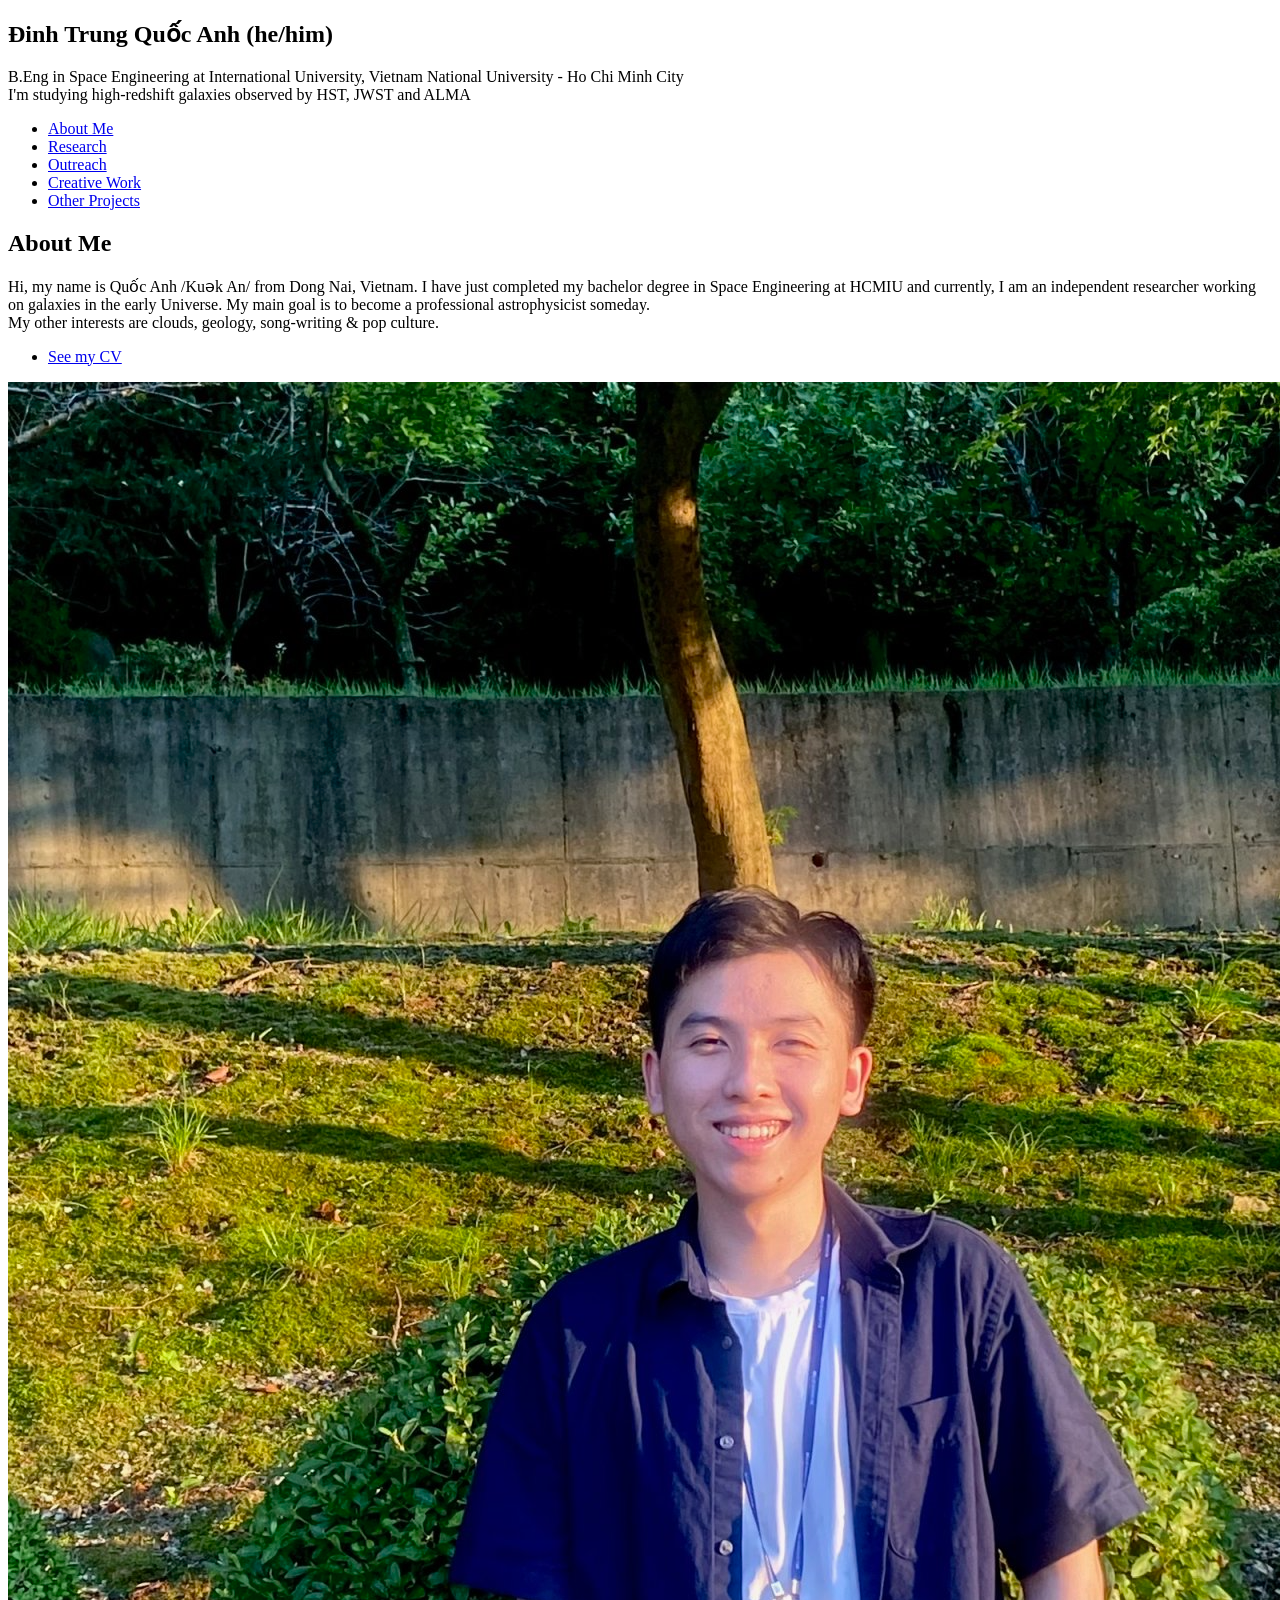
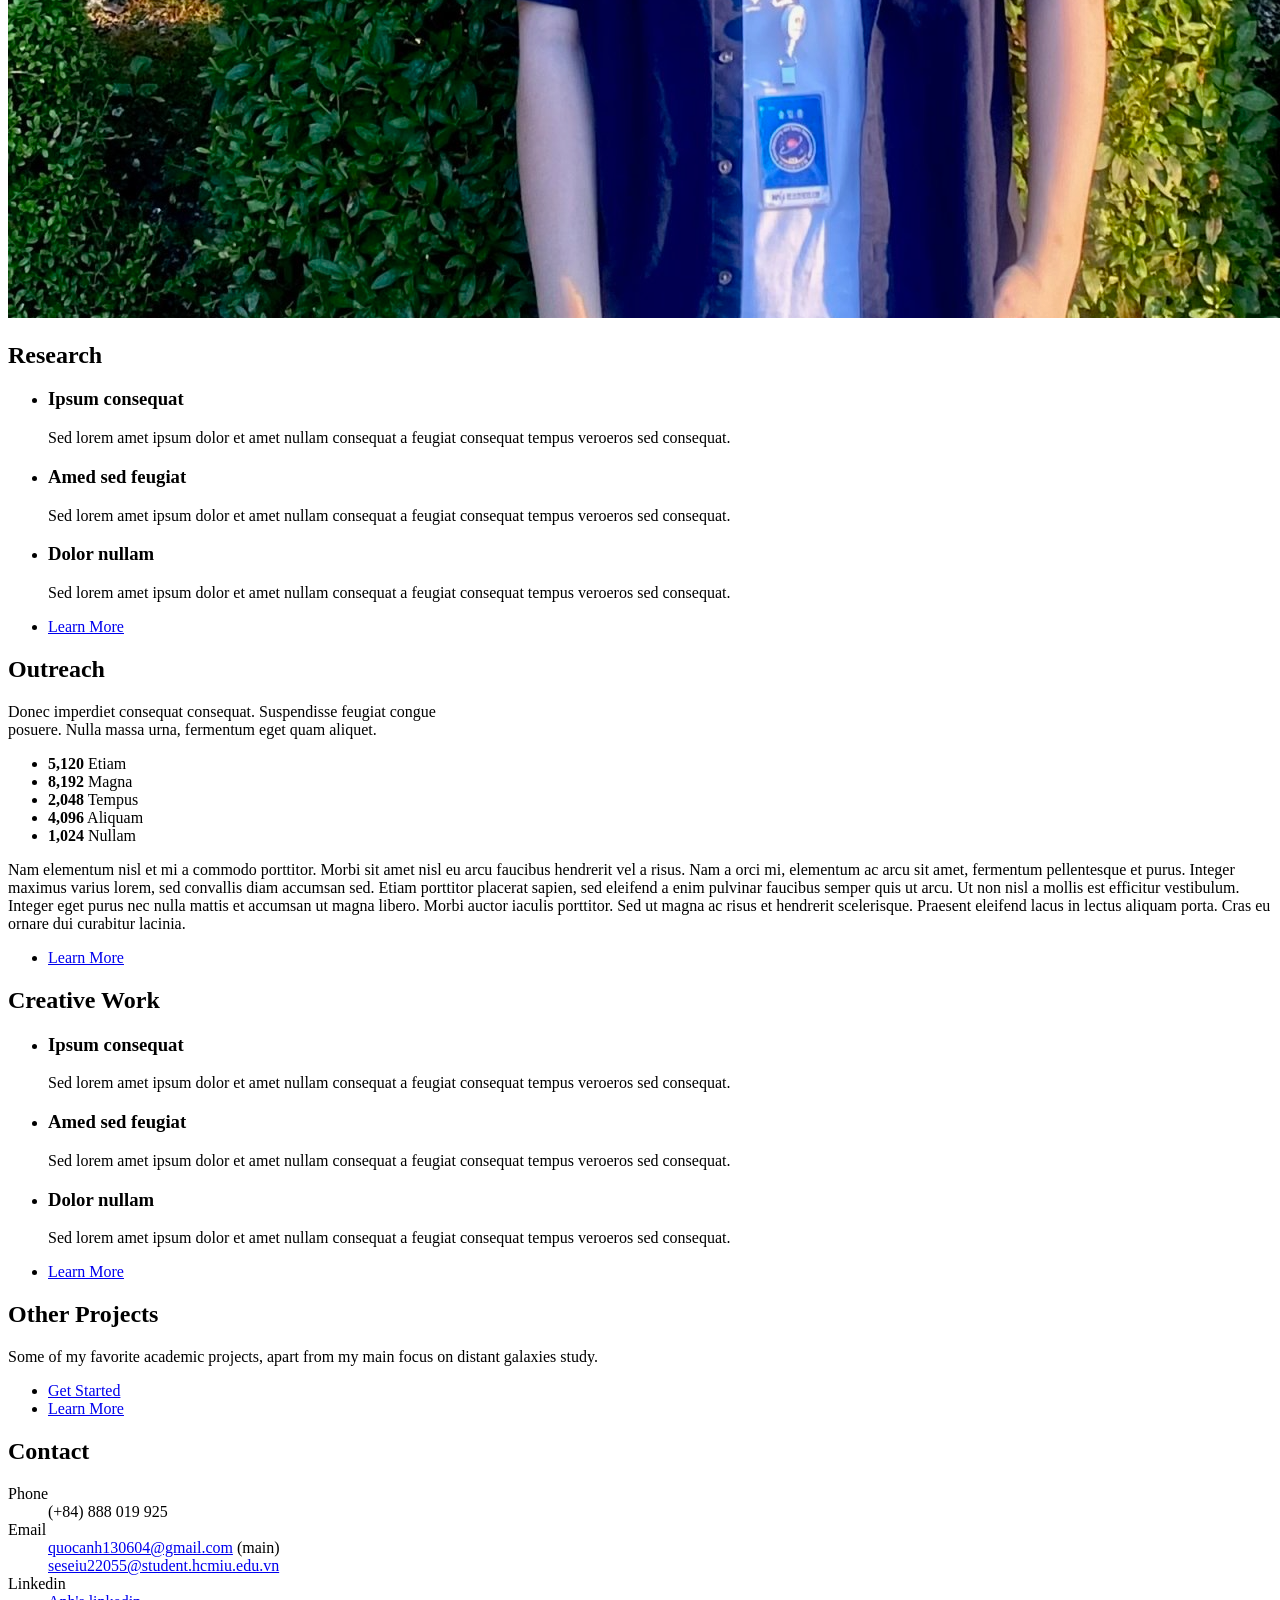
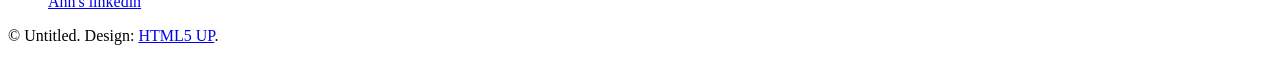
==== index.html @ 2776e121 "Update index.html" ====
<!DOCTYPE HTML>
<!--
	Stellar by HTML5 UP
	html5up.net | @ajlkn
	Free for personal and commercial use under the CCA 3.0 license (html5up.net/license)
-->
<html>
	<head>
		<title>Đinh Trung Quốc Anh</title>
		<meta charset="utf-8" />
		<meta name="viewport" content="width=device-width, initial-scale=1, user-scalable=no" />
		<link rel="stylesheet" href="assets/css/main.css" />
		<noscript><link rel="stylesheet" href="assets/css/noscript.css" /></noscript>
	</head>
	<body class="is-preload">

		<!-- Wrapper -->
			<div id="wrapper">

				<!-- Header -->
					<header id="header" class="alt">
						<!-- <span class="logo"><img src="images/logo.svg" alt="" /></span> -->
						<h2>Đinh Trung Quốc Anh (he/him)</h2>
						<p>B.Eng in Space Engineering at International University, Vietnam National University - Ho Chi Minh City<br />
						I'm studying high-redshift galaxies observed by HST, JWST and ALMA</p>
					</header>

				<!-- Nav -->
					<nav id="nav">
						<ul>
							<li><a href="#intro" class="active">About Me</a></li>
							<li><a href="#first">Research</a></li>
							<li><a href="#second">Outreach</a></li>
							<li><a href="#third">Creative Work</a></li>
							<li><a href="#cta">Other Projects</a></li>
						</ul>
					</nav>

				<!-- Main -->
					<div id="main">

						<!-- Introduction -->
							<section id="intro" class="main">
								<div class="spotlight">
									<div class="content">
										<header class="major">
											<h2>About Me</h2>
										</header>
										<p>Hi, my name is Quốc Anh /Kuək An/ from Dong Nai, Vietnam. I have just completed my bachelor
											degree in Space Engineering at HCMIU and currently, I am an independent researcher working on galaxies in the early Universe. 
											My main goal is to become a professional astrophysicist someday.<br />
											My other interests are clouds, geology, song-writing & pop culture. 
									</p>
										
										
										<ul class="actions">
											<li><a href="generic.html" class="button">See my CV</a></li>
										</ul>
										
									</div>
									<span class="image"><img src="./images/smile.png" alt="" /></span> 
								</div>
							</section>

						<!-- First Section -->
							<section id="first" class="main special">
								<header class="major">
									<h2>Research</h2>
								</header>
								<ul class="features">
									<li>
										<span class="icon solid major style1 fa-code"></span>
										<h3>Ipsum consequat</h3>
										<p>Sed lorem amet ipsum dolor et amet nullam consequat a feugiat consequat tempus veroeros sed consequat.</p>
									</li>
									<li>
										<span class="icon major style3 fa-copy"></span>
										<h3>Amed sed feugiat</h3>
										<p>Sed lorem amet ipsum dolor et amet nullam consequat a feugiat consequat tempus veroeros sed consequat.</p>
									</li>
									<li>
										<span class="icon major style5 fa-gem"></span>
										<h3>Dolor nullam</h3>
										<p>Sed lorem amet ipsum dolor et amet nullam consequat a feugiat consequat tempus veroeros sed consequat.</p>
									</li>
								</ul>
								<footer class="major">
									<ul class="actions special">
										<li><a href="generic.html" class="button">Learn More</a></li>
									</ul>
								</footer>
							</section>

						<!-- Second Section -->
							<section id="second" class="main special">
								<header class="major">
									<h2>Outreach</h2>
									<p>Donec imperdiet consequat consequat. Suspendisse feugiat congue<br />
									posuere. Nulla massa urna, fermentum eget quam aliquet.</p>
								</header>
								<ul class="statistics">
									<li class="style1">
										<span class="icon solid fa-code-branch"></span>
										<strong>5,120</strong> Etiam
									</li>
									<li class="style2">
										<span class="icon fa-folder-open"></span>
										<strong>8,192</strong> Magna
									</li>
									<li class="style3">
										<span class="icon solid fa-signal"></span>
										<strong>2,048</strong> Tempus
									</li>
									<li class="style4">
										<span class="icon solid fa-laptop"></span>
										<strong>4,096</strong> Aliquam
									</li>
									<li class="style5">
										<span class="icon fa-gem"></span>
										<strong>1,024</strong> Nullam
									</li>
								</ul>
								<p class="content">Nam elementum nisl et mi a commodo porttitor. Morbi sit amet nisl eu arcu faucibus hendrerit vel a risus. Nam a orci mi, elementum ac arcu sit amet, fermentum pellentesque et purus. Integer maximus varius lorem, sed convallis diam accumsan sed. Etiam porttitor placerat sapien, sed eleifend a enim pulvinar faucibus semper quis ut arcu. Ut non nisl a mollis est efficitur vestibulum. Integer eget purus nec nulla mattis et accumsan ut magna libero. Morbi auctor iaculis porttitor. Sed ut magna ac risus et hendrerit scelerisque. Praesent eleifend lacus in lectus aliquam porta. Cras eu ornare dui curabitur lacinia.</p>
								<footer class="major">
									<ul class="actions special">
										<li><a href="generic.html" class="button">Learn More</a></li>
									</ul>
								</footer>
							</section>


						<!-- Third Section -->
							<section id="third" class="main special">
								<header class="major">
									<h2>Creative Work</h2>
								</header>
								<ul class="features">
									<li>
										<span class="icon solid major style1 fa-code"></span>
										<h3>Ipsum consequat</h3>
										<p>Sed lorem amet ipsum dolor et amet nullam consequat a feugiat consequat tempus veroeros sed consequat.</p>
									</li>
									<li>
										<span class="icon major style3 fa-copy"></span>
										<h3>Amed sed feugiat</h3>
										<p>Sed lorem amet ipsum dolor et amet nullam consequat a feugiat consequat tempus veroeros sed consequat.</p>
									</li>
									<li>
										<span class="icon major style5 fa-gem"></span>
										<h3>Dolor nullam</h3>
										<p>Sed lorem amet ipsum dolor et amet nullam consequat a feugiat consequat tempus veroeros sed consequat.</p>
									</li>
								</ul>
								<footer class="major">
									<ul class="actions special">
										<li><a href="generic.html" class="button">Learn More</a></li>
									</ul>
								</footer>
							</section>

						<!-- Get Started -->
							<section id="cta" class="main special">
								<header class="major">
									<h2>Other Projects</h2>
									<p>Some of my favorite academic projects, apart from my main focus on distant galaxies study.</p>
								</header>
								<footer class="major">
									<ul class="actions special">
										<li><a href="generic.html" class="button primary">Get Started</a></li>
										<li><a href="generic.html" class="button">Learn More</a></li>
									</ul>
								</footer>
							</section>

					</div>

				<!-- Footer -->
					<footer id="footer">
						<!--
						<section>
							<h2>Aliquam sed mauris</h2>
							<p>Sed lorem ipsum dolor sit amet et nullam consequat feugiat consequat magna adipiscing tempus etiam dolore veroeros. eget dapibus mauris. Cras aliquet, nisl ut viverra sollicitudin, ligula erat egestas velit, vitae tincidunt odio.</p>
							<ul class="actions">
								<li><a href="generic.html" class="button">Learn More</a></li>
							</ul>
						</section>
						-->
						<section>
							<h2>Contact</h2>
							<dl class="alt">
								<dt>Phone</dt>
								<dd>(+84) 888 019 925</dd>
								<dt>Email</dt>
								<dd><a href="#">quocanh130604@gmail.com</a> (main) </dd>
								<dd><a href="#">seseiu22055@student.hcmiu.edu.vn</a></dd>
								<dt>Linkedin</dt>
								<dd><a href="https://www.linkedin.com/in/dinh-trung-quoc-anh"> Anh's linkedin</a> </dd>
							</dl>
							<!--
							<ul class="icons">
								<li><a href="#" class="icon brands fa-twitter alt"><span class="label">Twitter</span></a></li>
								<li><a href="#" class="icon brands fa-facebook-f alt"><span class="label">Facebook</span></a></li>
								<li><a href="#" class="icon brands fa-instagram alt"><span class="label">Instagram</span></a></li>
								<li><a href="#" class="icon brands fa-github alt"><span class="label">GitHub</span></a></li>
								<li><a href="#" class="icon brands fa-dribbble alt"><span class="label">Dribbble</span></a></li>
							</ul>
							-->
						</section>
						<p class="copyright">&copy; Untitled. Design: <a href="https://html5up.net">HTML5 UP</a>.</p>
					</footer>

			</div>

		<!-- Scripts -->
			<script src="assets/js/jquery.min.js"></script>
			<script src="assets/js/jquery.scrollex.min.js"></script>
			<script src="assets/js/jquery.scrolly.min.js"></script>
			<script src="assets/js/browser.min.js"></script>
			<script src="assets/js/breakpoints.min.js"></script>
			<script src="assets/js/util.js"></script>
			<script src="assets/js/main.js"></script>
		

	</body>
</html>
---- assets/css/main.css ----
@import url(fontawesome-all.min.css);
@import 'https://fonts.googleapis.com/css?family=Source+Sans+Pro:300,400';

/*
	Stellar by HTML5 UP
	html5up.net | @ajlkn
	Free for personal and commercial use under the CCA 3.0 license (html5up.net/license)
*/

html, body, div, span, applet, object,
iframe, h1, h2, h3, h4, h5, h6, p, blockquote,
pre, a, abbr, acronym, address, big, cite,
code, del, dfn, em, img, ins, kbd, q, s, samp,
small, strike, strong, sub, sup, tt, var, b,
u, i, center, dl, dt, dd, ol, ul, li, fieldset,
form, label, legend, table, caption, tbody,
tfoot, thead, tr, th, td, article, aside,
canvas, details, embed, figure, figcaption,
footer, header, hgroup, menu, nav, output, ruby,
section, summary, time, mark, audio, video {
	margin: 0;
	padding: 0;
	border: 0;
	font-size: 100%;
	font: inherit;
	vertical-align: baseline;}

article, aside, details, figcaption, figure,
footer, header, hgroup, menu, nav, section {
	display: block;}

body {
	line-height: 1;
}

ol, ul {
	list-style: none;
}

blockquote, q {
	quotes: none;
}

	blockquote:before, blockquote:after, q:before, q:after {
		content: '';
		content: none;
	}

table {
	border-collapse: collapse;
	border-spacing: 0;
}

body {
	-webkit-text-size-adjust: none;
}

mark {
	background-color: transparent;
	color: inherit;
}

input::-moz-focus-inner {
	border: 0;
	padding: 0;
}

input, select, textarea {
	-moz-appearance: none;
	-webkit-appearance: none;
	-ms-appearance: none;
	appearance: none;
}

/* Basic */

	@-ms-viewport {
		width: device-width;
	}

	body {
		-ms-overflow-style: scrollbar;
	}

	@media screen and (max-width: 480px) {

		html, body {
			min-width: 320px;
		}

	}

	html {
		box-sizing: border-box;
	}

	*, *:before, *:after {
		box-sizing: inherit;
	}

	body {
		background-color: #935d8c;
		background-image: url("images/overlay.png"), -moz-linear-gradient(45deg, #e37682 15%, #5f4d93 85%);
		background-image: url("images/overlay.png"), -webkit-linear-gradient(45deg, #e37682 15%, #5f4d93 85%);
		background-image: url("images/overlay.png"), -ms-linear-gradient(45deg, #e37682 15%, #5f4d93 85%);
		background-image: url("images/overlay.png"), linear-gradient(45deg, #e37682 15%, #5f4d93 85%);
	}

		body.is-preload *, body.is-preload *:before, body.is-preload *:after {
			-moz-animation: none !important;
			-webkit-animation: none !important;
			-ms-animation: none !important;
			animation: none !important;
			-moz-transition: none !important;
			-webkit-transition: none !important;
			-ms-transition: none !important;
			transition: none !important;
		}

/* Type */

	body {
		background-color: #935d8c;
		color: rgba(255, 255, 255, 0.65);
	}

	body, input, select, textarea {
		font-family: "Source Sans Pro", Helvetica, sans-serif;
		font-size: 17pt;
		font-weight: 300;
		line-height: 1.65;
	}

		@media screen and (max-width: 1680px) {

			body, input, select, textarea {
				font-size: 14pt;
			}

		}

		@media screen and (max-width: 1280px) {

			body, input, select, textarea {
				font-size: 12pt;
			}

		}

		@media screen and (max-width: 360px) {

			body, input, select, textarea {
				font-size: 11pt;
			}

		}

	a {
		-moz-transition: color 0.2s ease, border-bottom 0.2s ease;
		-webkit-transition: color 0.2s ease, border-bottom 0.2s ease;
		-ms-transition: color 0.2s ease, border-bottom 0.2s ease;
		transition: color 0.2s ease, border-bottom 0.2s ease;
		text-decoration: none;
		border-bottom: dotted 1px;
		color: inherit;
	}

		a:hover {
			border-bottom-color: transparent;
		}

	strong, b {
		font-weight: 400;
	}

	em, i {
		font-style: italic;
	}

	p {
		margin: 0 0 2em 0;
	}

		p.content {
			-moz-columns: 20em 2;
			-webkit-columns: 20em 2;
			-ms-columns: 20em 2;
			columns: 20em 2;
			-moz-column-gap: 2em;
			-webkit-column-gap: 2em;
			-ms-column-gap: 2em;
			column-gap: 2em;
			text-align: justify;
		}

	h1, h2, h3, h4, h5, h6 {
		font-weight: 300;
		line-height: 1.5;
		margin: 0 0 0.7em 0;
		letter-spacing: -0.025em;
	}

		h1 a, h2 a, h3 a, h4 a, h5 a, h6 a {
			color: inherit;
			text-decoration: none;
		}

	h1 {
		font-size: 2.5em;
		line-height: 1.2;
	}

	h2 {
		font-size: 1.5em;
	}

	h3 {
		font-size: 1.25em;
	}

	h4 {
		font-size: 1.1em;
	}

	h5 {
		font-size: 0.9em;
	}

	h6 {
		font-size: 0.7em;
	}

	@media screen and (max-width: 736px) {

		h1 {
			font-size: 2em;
		}

	}

	sub {
		font-size: 0.8em;
		position: relative;
		top: 0.5em;
	}

	sup {
		font-size: 0.8em;
		position: relative;
		top: -0.5em;
	}

	blockquote {
		border-left: solid 4px;
		font-style: italic;
		margin: 0 0 2em 0;
		padding: 0.5em 0 0.5em 2em;
	}

	code {
		border-radius: 8px;
		border: solid 1px;
		font-family: "Courier New", monospace;
		font-size: 0.9em;
		margin: 0 0.25em;
		padding: 0.25em 0.65em;
	}

	pre {
		-webkit-overflow-scrolling: touch;
		font-family: "Courier New", monospace;
		font-size: 0.9em;
		margin: 0 0 2em 0;
	}

		pre code {
			display: block;
			line-height: 1.75;
			padding: 1em 1.5em;
			overflow-x: auto;
		}

	hr {
		border: 0;
		border-bottom: solid 1px;
		margin: 2em 0;
	}

		hr.major {
			margin: 3em 0;
		}

	.align-left {
		text-align: left;
	}

	.align-center {
		text-align: center;
	}

	.align-right {
		text-align: right;
	}

	input, select, textarea {
		color: #ffffff;
	}

	a:hover {
		color: #ffffff;
	}

	strong, b {
		color: #ffffff;
	}

	h1, h2, h3, h4, h5, h6 {
		color: #ffffff;
	}

	blockquote {
		border-left-color: rgba(255, 255, 255, 0.35);
	}

	code {
		background: rgba(255, 255, 255, 0.075);
		border-color: rgba(255, 255, 255, 0.35);
	}

	hr {
		border-bottom-color: rgba(255, 255, 255, 0.35);
	}

/* Row */

	.row {
		display: flex;
		flex-wrap: wrap;
		box-sizing: border-box;
		align-items: stretch;
	}

		.row > * {
			box-sizing: border-box;
		}

		.row.gtr-uniform > * > :last-child {
			margin-bottom: 0;
		}

		.row.aln-left {
			justify-content: flex-start;
		}

		.row.aln-center {
			justify-content: center;
		}

		.row.aln-right {
			justify-content: flex-end;
		}

		.row.aln-top {
			align-items: flex-start;
		}

		.row.aln-middle {
			align-items: center;
		}

		.row.aln-bottom {
			align-items: flex-end;
		}

		.row > .imp {
			order: -1;
		}

		.row > .col-1 {
			width: 8.33333%;
		}

		.row > .off-1 {
			margin-left: 8.33333%;
		}

		.row > .col-2 {
			width: 16.66667%;
		}

		.row > .off-2 {
			margin-left: 16.66667%;
		}

		.row > .col-3 {
			width: 25%;
		}

		.row > .off-3 {
			margin-left: 25%;
		}

		.row > .col-4 {
			width: 33.33333%;
		}

		.row > .off-4 {
			margin-left: 33.33333%;
		}

		.row > .col-5 {
			width: 41.66667%;
		}

		.row > .off-5 {
			margin-left: 41.66667%;
		}

		.row > .col-6 {
			width: 50%;
		}

		.row > .off-6 {
			margin-left: 50%;
		}

		.row > .col-7 {
			width: 58.33333%;
		}

		.row > .off-7 {
			margin-left: 58.33333%;
		}

		.row > .col-8 {
			width: 66.66667%;
		}

		.row > .off-8 {
			margin-left: 66.66667%;
		}

		.row > .col-9 {
			width: 75%;
		}

		.row > .off-9 {
			margin-left: 75%;
		}

		.row > .col-10 {
			width: 83.33333%;
		}

		.row > .off-10 {
			margin-left: 83.33333%;
		}

		.row > .col-11 {
			width: 91.66667%;
		}

		.row > .off-11 {
			margin-left: 91.66667%;
		}

		.row > .col-12 {
			width: 100%;
		}

		.row > .off-12 {
			margin-left: 100%;
		}

		.row.gtr-0 {
			margin-top: 0;
			margin-left: 0em;
		}

			.row.gtr-0 > * {
				padding: 0 0 0 0em;
			}

			.row.gtr-0.gtr-uniform {
				margin-top: 0em;
			}

				.row.gtr-0.gtr-uniform > * {
					padding-top: 0em;
				}

		.row.gtr-25 {
			margin-top: 0;
			margin-left: -0.375em;
		}

			.row.gtr-25 > * {
				padding: 0 0 0 0.375em;
			}

			.row.gtr-25.gtr-uniform {
				margin-top: -0.375em;
			}

				.row.gtr-25.gtr-uniform > * {
					padding-top: 0.375em;
				}

		.row.gtr-50 {
			margin-top: 0;
			margin-left: -0.75em;
		}

			.row.gtr-50 > * {
				padding: 0 0 0 0.75em;
			}

			.row.gtr-50.gtr-uniform {
				margin-top: -0.75em;
			}

				.row.gtr-50.gtr-uniform > * {
					padding-top: 0.75em;
				}

		.row {
			margin-top: 0;
			margin-left: -1.5em;
		}

			.row > * {
				padding: 0 0 0 1.5em;
			}

			.row.gtr-uniform {
				margin-top: -1.5em;
			}

				.row.gtr-uniform > * {
					padding-top: 1.5em;
				}

		.row.gtr-150 {
			margin-top: 0;
			margin-left: -2.25em;
		}

			.row.gtr-150 > * {
				padding: 0 0 0 2.25em;
			}

			.row.gtr-150.gtr-uniform {
				margin-top: -2.25em;
			}

				.row.gtr-150.gtr-uniform > * {
					padding-top: 2.25em;
				}

		.row.gtr-200 {
			margin-top: 0;
			margin-left: -3em;
		}

			.row.gtr-200 > * {
				padding: 0 0 0 3em;
			}

			.row.gtr-200.gtr-uniform {
				margin-top: -3em;
			}

				.row.gtr-200.gtr-uniform > * {
					padding-top: 3em;
				}

		@media screen and (max-width: 1680px) {

			.row {
				display: flex;
				flex-wrap: wrap;
				box-sizing: border-box;
				align-items: stretch;
			}

				.row > * {
					box-sizing: border-box;
				}

				.row.gtr-uniform > * > :last-child {
					margin-bottom: 0;
				}

				.row.aln-left {
					justify-content: flex-start;
				}

				.row.aln-center {
					justify-content: center;
				}

				.row.aln-right {
					justify-content: flex-end;
				}

				.row.aln-top {
					align-items: flex-start;
				}

				.row.aln-middle {
					align-items: center;
				}

				.row.aln-bottom {
					align-items: flex-end;
				}

				.row > .imp-xlarge {
					order: -1;
				}

				.row > .col-1-xlarge {
					width: 8.33333%;
				}

				.row > .off-1-xlarge {
					margin-left: 8.33333%;
				}

				.row > .col-2-xlarge {
					width: 16.66667%;
				}

				.row > .off-2-xlarge {
					margin-left: 16.66667%;
				}

				.row > .col-3-xlarge {
					width: 25%;
				}

				.row > .off-3-xlarge {
					margin-left: 25%;
				}

				.row > .col-4-xlarge {
					width: 33.33333%;
				}

				.row > .off-4-xlarge {
					margin-left: 33.33333%;
				}

				.row > .col-5-xlarge {
					width: 41.66667%;
				}

				.row > .off-5-xlarge {
					margin-left: 41.66667%;
				}

				.row > .col-6-xlarge {
					width: 50%;
				}

				.row > .off-6-xlarge {
					margin-left: 50%;
				}

				.row > .col-7-xlarge {
					width: 58.33333%;
				}

				.row > .off-7-xlarge {
					margin-left: 58.33333%;
				}

				.row > .col-8-xlarge {
					width: 66.66667%;
				}

				.row > .off-8-xlarge {
					margin-left: 66.66667%;
				}

				.row > .col-9-xlarge {
					width: 75%;
				}

				.row > .off-9-xlarge {
					margin-left: 75%;
				}

				.row > .col-10-xlarge {
					width: 83.33333%;
				}

				.row > .off-10-xlarge {
					margin-left: 83.33333%;
				}

				.row > .col-11-xlarge {
					width: 91.66667%;
				}

				.row > .off-11-xlarge {
					margin-left: 91.66667%;
				}

				.row > .col-12-xlarge {
					width: 100%;
				}

				.row > .off-12-xlarge {
					margin-left: 100%;
				}

				.row.gtr-0 {
					margin-top: 0;
					margin-left: 0em;
				}

					.row.gtr-0 > * {
						padding: 0 0 0 0em;
					}

					.row.gtr-0.gtr-uniform {
						margin-top: 0em;
					}

						.row.gtr-0.gtr-uniform > * {
							padding-top: 0em;
						}

				.row.gtr-25 {
					margin-top: 0;
					margin-left: -0.375em;
				}

					.row.gtr-25 > * {
						padding: 0 0 0 0.375em;
					}

					.row.gtr-25.gtr-uniform {
						margin-top: -0.375em;
					}

						.row.gtr-25.gtr-uniform > * {
							padding-top: 0.375em;
						}

				.row.gtr-50 {
					margin-top: 0;
					margin-left: -0.75em;
				}

					.row.gtr-50 > * {
						padding: 0 0 0 0.75em;
					}

					.row.gtr-50.gtr-uniform {
						margin-top: -0.75em;
					}

						.row.gtr-50.gtr-uniform > * {
							padding-top: 0.75em;
						}

				.row {
					margin-top: 0;
					margin-left: -1.5em;
				}

					.row > * {
						padding: 0 0 0 1.5em;
					}

					.row.gtr-uniform {
						margin-top: -1.5em;
					}

						.row.gtr-uniform > * {
							padding-top: 1.5em;
						}

				.row.gtr-150 {
					margin-top: 0;
					margin-left: -2.25em;
				}

					.row.gtr-150 > * {
						padding: 0 0 0 2.25em;
					}

					.row.gtr-150.gtr-uniform {
						margin-top: -2.25em;
					}

						.row.gtr-150.gtr-uniform > * {
							padding-top: 2.25em;
						}

				.row.gtr-200 {
					margin-top: 0;
					margin-left: -3em;
				}

					.row.gtr-200 > * {
						padding: 0 0 0 3em;
					}

					.row.gtr-200.gtr-uniform {
						margin-top: -3em;
					}

						.row.gtr-200.gtr-uniform > * {
							padding-top: 3em;
						}

		}

		@media screen and (max-width: 1280px) {

			.row {
				display: flex;
				flex-wrap: wrap;
				box-sizing: border-box;
				align-items: stretch;
			}

				.row > * {
					box-sizing: border-box;
				}

				.row.gtr-uniform > * > :last-child {
					margin-bottom: 0;
				}

				.row.aln-left {
					justify-content: flex-start;
				}

				.row.aln-center {
					justify-content: center;
				}

				.row.aln-right {
					justify-content: flex-end;
				}

				.row.aln-top {
					align-items: flex-start;
				}

				.row.aln-middle {
					align-items: center;
				}

				.row.aln-bottom {
					align-items: flex-end;
				}

				.row > .imp-large {
					order: -1;
				}

				.row > .col-1-large {
					width: 8.33333%;
				}

				.row > .off-1-large {
					margin-left: 8.33333%;
				}

				.row > .col-2-large {
					width: 16.66667%;
				}

				.row > .off-2-large {
					margin-left: 16.66667%;
				}

				.row > .col-3-large {
					width: 25%;
				}

				.row > .off-3-large {
					margin-left: 25%;
				}

				.row > .col-4-large {
					width: 33.33333%;
				}

				.row > .off-4-large {
					margin-left: 33.33333%;
				}

				.row > .col-5-large {
					width: 41.66667%;
				}

				.row > .off-5-large {
					margin-left: 41.66667%;
				}

				.row > .col-6-large {
					width: 50%;
				}

				.row > .off-6-large {
					margin-left: 50%;
				}

				.row > .col-7-large {
					width: 58.33333%;
				}

				.row > .off-7-large {
					margin-left: 58.33333%;
				}

				.row > .col-8-large {
					width: 66.66667%;
				}

				.row > .off-8-large {
					margin-left: 66.66667%;
				}

				.row > .col-9-large {
					width: 75%;
				}

				.row > .off-9-large {
					margin-left: 75%;
				}

				.row > .col-10-large {
					width: 83.33333%;
				}

				.row > .off-10-large {
					margin-left: 83.33333%;
				}

				.row > .col-11-large {
					width: 91.66667%;
				}

				.row > .off-11-large {
					margin-left: 91.66667%;
				}

				.row > .col-12-large {
					width: 100%;
				}

				.row > .off-12-large {
					margin-left: 100%;
				}

				.row.gtr-0 {
					margin-top: 0;
					margin-left: 0em;
				}

					.row.gtr-0 > * {
						padding: 0 0 0 0em;
					}

					.row.gtr-0.gtr-uniform {
						margin-top: 0em;
					}

						.row.gtr-0.gtr-uniform > * {
							padding-top: 0em;
						}

				.row.gtr-25 {
					margin-top: 0;
					margin-left: -0.375em;
				}

					.row.gtr-25 > * {
						padding: 0 0 0 0.375em;
					}

					.row.gtr-25.gtr-uniform {
						margin-top: -0.375em;
					}

						.row.gtr-25.gtr-uniform > * {
							padding-top: 0.375em;
						}

				.row.gtr-50 {
					margin-top: 0;
					margin-left: -0.75em;
				}

					.row.gtr-50 > * {
						padding: 0 0 0 0.75em;
					}

					.row.gtr-50.gtr-uniform {
						margin-top: -0.75em;
					}

						.row.gtr-50.gtr-uniform > * {
							padding-top: 0.75em;
						}

				.row {
					margin-top: 0;
					margin-left: -1.5em;
				}

					.row > * {
						padding: 0 0 0 1.5em;
					}

					.row.gtr-uniform {
						margin-top: -1.5em;
					}

						.row.gtr-uniform > * {
							padding-top: 1.5em;
						}

				.row.gtr-150 {
					margin-top: 0;
					margin-left: -2.25em;
				}

					.row.gtr-150 > * {
						padding: 0 0 0 2.25em;
					}

					.row.gtr-150.gtr-uniform {
						margin-top: -2.25em;
					}

						.row.gtr-150.gtr-uniform > * {
							padding-top: 2.25em;
						}

				.row.gtr-200 {
					margin-top: 0;
					margin-left: -3em;
				}

					.row.gtr-200 > * {
						padding: 0 0 0 3em;
					}

					.row.gtr-200.gtr-uniform {
						margin-top: -3em;
					}

						.row.gtr-200.gtr-uniform > * {
							padding-top: 3em;
						}

		}

		@media screen and (max-width: 980px) {

			.row {
				display: flex;
				flex-wrap: wrap;
				box-sizing: border-box;
				align-items: stretch;
			}

				.row > * {
					box-sizing: border-box;
				}

				.row.gtr-uniform > * > :last-child {
					margin-bottom: 0;
				}

				.row.aln-left {
					justify-content: flex-start;
				}

				.row.aln-center {
					justify-content: center;
				}

				.row.aln-right {
					justify-content: flex-end;
				}

				.row.aln-top {
					align-items: flex-start;
				}

				.row.aln-middle {
					align-items: center;
				}

				.row.aln-bottom {
					align-items: flex-end;
				}

				.row > .imp-medium {
					order: -1;
				}

				.row > .col-1-medium {
					width: 8.33333%;
				}

				.row > .off-1-medium {
					margin-left: 8.33333%;
				}

				.row > .col-2-medium {
					width: 16.66667%;
				}

				.row > .off-2-medium {
					margin-left: 16.66667%;
				}

				.row > .col-3-medium {
					width: 25%;
				}

				.row > .off-3-medium {
					margin-left: 25%;
				}

				.row > .col-4-medium {
					width: 33.33333%;
				}

				.row > .off-4-medium {
					margin-left: 33.33333%;
				}

				.row > .col-5-medium {
					width: 41.66667%;
				}

				.row > .off-5-medium {
					margin-left: 41.66667%;
				}

				.row > .col-6-medium {
					width: 50%;
				}

				.row > .off-6-medium {
					margin-left: 50%;
				}

				.row > .col-7-medium {
					width: 58.33333%;
				}

				.row > .off-7-medium {
					margin-left: 58.33333%;
				}

				.row > .col-8-medium {
					width: 66.66667%;
				}

				.row > .off-8-medium {
					margin-left: 66.66667%;
				}

				.row > .col-9-medium {
					width: 75%;
				}

				.row > .off-9-medium {
					margin-left: 75%;
				}

				.row > .col-10-medium {
					width: 83.33333%;
				}

				.row > .off-10-medium {
					margin-left: 83.33333%;
				}

				.row > .col-11-medium {
					width: 91.66667%;
				}

				.row > .off-11-medium {
					margin-left: 91.66667%;
				}

				.row > .col-12-medium {
					width: 100%;
				}

				.row > .off-12-medium {
					margin-left: 100%;
				}

				.row.gtr-0 {
					margin-top: 0;
					margin-left: 0em;
				}

					.row.gtr-0 > * {
						padding: 0 0 0 0em;
					}

					.row.gtr-0.gtr-uniform {
						margin-top: 0em;
					}

						.row.gtr-0.gtr-uniform > * {
							padding-top: 0em;
						}

				.row.gtr-25 {
					margin-top: 0;
					margin-left: -0.375em;
				}

					.row.gtr-25 > * {
						padding: 0 0 0 0.375em;
					}

					.row.gtr-25.gtr-uniform {
						margin-top: -0.375em;
					}

						.row.gtr-25.gtr-uniform > * {
							padding-top: 0.375em;
						}

				.row.gtr-50 {
					margin-top: 0;
					margin-left: -0.75em;
				}

					.row.gtr-50 > * {
						padding: 0 0 0 0.75em;
					}

					.row.gtr-50.gtr-uniform {
						margin-top: -0.75em;
					}

						.row.gtr-50.gtr-uniform > * {
							padding-top: 0.75em;
						}

				.row {
					margin-top: 0;
					margin-left: -1.5em;
				}

					.row > * {
						padding: 0 0 0 1.5em;
					}

					.row.gtr-uniform {
						margin-top: -1.5em;
					}

						.row.gtr-uniform > * {
							padding-top: 1.5em;
						}

				.row.gtr-150 {
					margin-top: 0;
					margin-left: -2.25em;
				}

					.row.gtr-150 > * {
						padding: 0 0 0 2.25em;
					}

					.row.gtr-150.gtr-uniform {
						margin-top: -2.25em;
					}

						.row.gtr-150.gtr-uniform > * {
							padding-top: 2.25em;
						}

				.row.gtr-200 {
					margin-top: 0;
					margin-left: -3em;
				}

					.row.gtr-200 > * {
						padding: 0 0 0 3em;
					}

					.row.gtr-200.gtr-uniform {
						margin-top: -3em;
					}

						.row.gtr-200.gtr-uniform > * {
							padding-top: 3em;
						}

		}

		@media screen and (max-width: 736px) {

			.row {
				display: flex;
				flex-wrap: wrap;
				box-sizing: border-box;
				align-items: stretch;
			}

				.row > * {
					box-sizing: border-box;
				}

				.row.gtr-uniform > * > :last-child {
					margin-bottom: 0;
				}

				.row.aln-left {
					justify-content: flex-start;
				}

				.row.aln-center {
					justify-content: center;
				}

				.row.aln-right {
					justify-content: flex-end;
				}

				.row.aln-top {
					align-items: flex-start;
				}

				.row.aln-middle {
					align-items: center;
				}

				.row.aln-bottom {
					align-items: flex-end;
				}

				.row > .imp-small {
					order: -1;
				}

				.row > .col-1-small {
					width: 8.33333%;
				}

				.row > .off-1-small {
					margin-left: 8.33333%;
				}

				.row > .col-2-small {
					width: 16.66667%;
				}

				.row > .off-2-small {
					margin-left: 16.66667%;
				}

				.row > .col-3-small {
					width: 25%;
				}

				.row > .off-3-small {
					margin-left: 25%;
				}

				.row > .col-4-small {
					width: 33.33333%;
				}

				.row > .off-4-small {
					margin-left: 33.33333%;
				}

				.row > .col-5-small {
					width: 41.66667%;
				}

				.row > .off-5-small {
					margin-left: 41.66667%;
				}

				.row > .col-6-small {
					width: 50%;
				}

				.row > .off-6-small {
					margin-left: 50%;
				}

				.row > .col-7-small {
					width: 58.33333%;
				}

				.row > .off-7-small {
					margin-left: 58.33333%;
				}

				.row > .col-8-small {
					width: 66.66667%;
				}

				.row > .off-8-small {
					margin-left: 66.66667%;
				}

				.row > .col-9-small {
					width: 75%;
				}

				.row > .off-9-small {
					margin-left: 75%;
				}

				.row > .col-10-small {
					width: 83.33333%;
				}

				.row > .off-10-small {
					margin-left: 83.33333%;
				}

				.row > .col-11-small {
					width: 91.66667%;
				}

				.row > .off-11-small {
					margin-left: 91.66667%;
				}

				.row > .col-12-small {
					width: 100%;
				}

				.row > .off-12-small {
					margin-left: 100%;
				}

				.row.gtr-0 {
					margin-top: 0;
					margin-left: 0em;
				}

					.row.gtr-0 > * {
						padding: 0 0 0 0em;
					}

					.row.gtr-0.gtr-uniform {
						margin-top: 0em;
					}

						.row.gtr-0.gtr-uniform > * {
							padding-top: 0em;
						}

				.row.gtr-25 {
					margin-top: 0;
					margin-left: -0.25em;
				}

					.row.gtr-25 > * {
						padding: 0 0 0 0.25em;
					}

					.row.gtr-25.gtr-uniform {
						margin-top: -0.25em;
					}

						.row.gtr-25.gtr-uniform > * {
							padding-top: 0.25em;
						}

				.row.gtr-50 {
					margin-top: 0;
					margin-left: -0.5em;
				}

					.row.gtr-50 > * {
						padding: 0 0 0 0.5em;
					}

					.row.gtr-50.gtr-uniform {
						margin-top: -0.5em;
					}

						.row.gtr-50.gtr-uniform > * {
							padding-top: 0.5em;
						}

				.row {
					margin-top: 0;
					margin-left: -1em;
				}

					.row > * {
						padding: 0 0 0 1em;
					}

					.row.gtr-uniform {
						margin-top: -1em;
					}

						.row.gtr-uniform > * {
							padding-top: 1em;
						}

				.row.gtr-150 {
					margin-top: 0;
					margin-left: -1.5em;
				}

					.row.gtr-150 > * {
						padding: 0 0 0 1.5em;
					}

					.row.gtr-150.gtr-uniform {
						margin-top: -1.5em;
					}

						.row.gtr-150.gtr-uniform > * {
							padding-top: 1.5em;
						}

				.row.gtr-200 {
					margin-top: 0;
					margin-left: -2em;
				}

					.row.gtr-200 > * {
						padding: 0 0 0 2em;
					}

					.row.gtr-200.gtr-uniform {
						margin-top: -2em;
					}

						.row.gtr-200.gtr-uniform > * {
							padding-top: 2em;
						}

		}

		@media screen and (max-width: 480px) {

			.row {
				display: flex;
				flex-wrap: wrap;
				box-sizing: border-box;
				align-items: stretch;
			}

				.row > * {
					box-sizing: border-box;
				}

				.row.gtr-uniform > * > :last-child {
					margin-bottom: 0;
				}

				.row.aln-left {
					justify-content: flex-start;
				}

				.row.aln-center {
					justify-content: center;
				}

				.row.aln-right {
					justify-content: flex-end;
				}

				.row.aln-top {
					align-items: flex-start;
				}

				.row.aln-middle {
					align-items: center;
				}

				.row.aln-bottom {
					align-items: flex-end;
				}

				.row > .imp-xsmall {
					order: -1;
				}

				.row > .col-1-xsmall {
					width: 8.33333%;
				}

				.row > .off-1-xsmall {
					margin-left: 8.33333%;
				}

				.row > .col-2-xsmall {
					width: 16.66667%;
				}

				.row > .off-2-xsmall {
					margin-left: 16.66667%;
				}

				.row > .col-3-xsmall {
					width: 25%;
				}

				.row > .off-3-xsmall {
					margin-left: 25%;
				}

				.row > .col-4-xsmall {
					width: 33.33333%;
				}

				.row > .off-4-xsmall {
					margin-left: 33.33333%;
				}

				.row > .col-5-xsmall {
					width: 41.66667%;
				}

				.row > .off-5-xsmall {
					margin-left: 41.66667%;
				}

				.row > .col-6-xsmall {
					width: 50%;
				}

				.row > .off-6-xsmall {
					margin-left: 50%;
				}

				.row > .col-7-xsmall {
					width: 58.33333%;
				}

				.row > .off-7-xsmall {
					margin-left: 58.33333%;
				}

				.row > .col-8-xsmall {
					width: 66.66667%;
				}

				.row > .off-8-xsmall {
					margin-left: 66.66667%;
				}

				.row > .col-9-xsmall {
					width: 75%;
				}

				.row > .off-9-xsmall {
					margin-left: 75%;
				}

				.row > .col-10-xsmall {
					width: 83.33333%;
				}

				.row > .off-10-xsmall {
					margin-left: 83.33333%;
				}

				.row > .col-11-xsmall {
					width: 91.66667%;
				}

				.row > .off-11-xsmall {
					margin-left: 91.66667%;
				}

				.row > .col-12-xsmall {
					width: 100%;
				}

				.row > .off-12-xsmall {
					margin-left: 100%;
				}

				.row.gtr-0 {
					margin-top: 0;
					margin-left: 0em;
				}

					.row.gtr-0 > * {
						padding: 0 0 0 0em;
					}

					.row.gtr-0.gtr-uniform {
						margin-top: 0em;
					}

						.row.gtr-0.gtr-uniform > * {
							padding-top: 0em;
						}

				.row.gtr-25 {
					margin-top: 0;
					margin-left: -0.3125em;
				}

					.row.gtr-25 > * {
						padding: 0 0 0 0.3125em;
					}

					.row.gtr-25.gtr-uniform {
						margin-top: -0.3125em;
					}

						.row.gtr-25.gtr-uniform > * {
							padding-top: 0.3125em;
						}

				.row.gtr-50 {
					margin-top: 0;
					margin-left: -0.625em;
				}

					.row.gtr-50 > * {
						padding: 0 0 0 0.625em;
					}

					.row.gtr-50.gtr-uniform {
						margin-top: -0.625em;
					}

						.row.gtr-50.gtr-uniform > * {
							padding-top: 0.625em;
						}

				.row {
					margin-top: 0;
					margin-left: -1.25em;
				}

					.row > * {
						padding: 0 0 0 1.25em;
					}

					.row.gtr-uniform {
						margin-top: -1.25em;
					}

						.row.gtr-uniform > * {
							padding-top: 1.25em;
						}

				.row.gtr-150 {
					margin-top: 0;
					margin-left: -1.875em;
				}

					.row.gtr-150 > * {
						padding: 0 0 0 1.875em;
					}

					.row.gtr-150.gtr-uniform {
						margin-top: -1.875em;
					}

						.row.gtr-150.gtr-uniform > * {
							padding-top: 1.875em;
						}

				.row.gtr-200 {
					margin-top: 0;
					margin-left: -2.5em;
				}

					.row.gtr-200 > * {
						padding: 0 0 0 2.5em;
					}

					.row.gtr-200.gtr-uniform {
						margin-top: -2.5em;
					}

						.row.gtr-200.gtr-uniform > * {
							padding-top: 2.5em;
						}

		}

/* Box */

	.box {
		border-radius: 8px;
		border: solid;
		margin-bottom: 2em;
		padding: 1.5em;
	}

		.box > :last-child,
		.box > :last-child > :last-child,
		.box > :last-child > :last-child > :last-child {
			margin-bottom: 0;
		}

		.box.alt {
			border: 0;
			border-radius: 0;
			padding: 0;
		}

	.box {
		border-color: rgba(255, 255, 255, 0.35);
	}

/* Button */

	input[type="submit"],
	input[type="reset"],
	input[type="button"],
	button,
	.button {
		-moz-appearance: none;
		-webkit-appearance: none;
		-ms-appearance: none;
		appearance: none;
		-moz-transition: background-color 0.2s ease-in-out, color 0.2s ease-in-out;
		-webkit-transition: background-color 0.2s ease-in-out, color 0.2s ease-in-out;
		-ms-transition: background-color 0.2s ease-in-out, color 0.2s ease-in-out;
		transition: background-color 0.2s ease-in-out, color 0.2s ease-in-out;
		border-radius: 8px;
		border: 0;
		cursor: pointer;
		display: inline-block;
		font-weight: 300;
		height: 2.75em;
		line-height: 2.75em;
		min-width: 9.25em;
		padding: 0 1.5em;
		text-align: center;
		text-decoration: none;
		white-space: nowrap;
	}

		input[type="submit"].icon,
		input[type="reset"].icon,
		input[type="button"].icon,
		button.icon,
		.button.icon {
			padding-left: 1.35em;
		}

			input[type="submit"].icon:before,
			input[type="reset"].icon:before,
			input[type="button"].icon:before,
			button.icon:before,
			.button.icon:before {
				margin-right: 0.5em;
			}

		input[type="submit"].fit,
		input[type="reset"].fit,
		input[type="button"].fit,
		button.fit,
		.button.fit {
			width: 100%;
		}

		input[type="submit"].small,
		input[type="reset"].small,
		input[type="button"].small,
		button.small,
		.button.small {
			font-size: 0.8em;
		}

		input[type="submit"].large,
		input[type="reset"].large,
		input[type="button"].large,
		button.large,
		.button.large {
			font-size: 1.35em;
		}

		input[type="submit"].disabled, input[type="submit"]:disabled,
		input[type="reset"].disabled,
		input[type="reset"]:disabled,
		input[type="button"].disabled,
		input[type="button"]:disabled,
		button.disabled,
		button:disabled,
		.button.disabled,
		.button:disabled {
			pointer-events: none;
			opacity: 0.25;
		}

		@media screen and (max-width: 736px) {

			input[type="submit"],
			input[type="reset"],
			input[type="button"],
			button,
			.button {
				min-width: 0;
			}

		}

	input[type="submit"],
	input[type="reset"],
	input[type="button"],
	button,
	.button {
		background-color: transparent;
		box-shadow: inset 0 0 0 1px rgba(255, 255, 255, 0.35);
		color: #ffffff !important;
	}

		input[type="submit"]:hover,
		input[type="reset"]:hover,
		input[type="button"]:hover,
		button:hover,
		.button:hover {
			background-color: rgba(255, 255, 255, 0.075);
		}

		input[type="submit"]:active,
		input[type="reset"]:active,
		input[type="button"]:active,
		button:active,
		.button:active {
			background-color: rgba(255, 255, 255, 0.2);
		}

		input[type="submit"].icon:before,
		input[type="reset"].icon:before,
		input[type="button"].icon:before,
		button.icon:before,
		.button.icon:before {
			color: rgba(255, 255, 255, 0.5);
		}

		input[type="submit"].primary,
		input[type="reset"].primary,
		input[type="button"].primary,
		button.primary,
		.button.primary {
			background-color: #8cc9f0;
			color: #ffffff !important;
			box-shadow: none;
		}

			input[type="submit"].primary:hover,
			input[type="reset"].primary:hover,
			input[type="button"].primary:hover,
			button.primary:hover,
			.button.primary:hover {
				background-color: #9acff2;
			}

			input[type="submit"].primary:active,
			input[type="reset"].primary:active,
			input[type="button"].primary:active,
			button.primary:active,
			.button.primary:active {
				background-color: #7ec3ee;
			}

			input[type="submit"].primary.icon:before,
			input[type="reset"].primary.icon:before,
			input[type="button"].primary.icon:before,
			button.primary.icon:before,
			.button.primary.icon:before {
				color: #ffffff !important;
			}

/* Form */

	form {
		margin: 0 0 2em 0;
	}

	label {
		display: block;
		font-size: 0.9em;
		font-weight: 400;
		margin: 0 0 1em 0;
	}

	input[type="text"],
	input[type="password"],
	input[type="email"],
	select,
	textarea {
		-moz-appearance: none;
		-webkit-appearance: none;
		-ms-appearance: none;
		appearance: none;
		border-radius: 8px;
		border: solid 1px;
		color: inherit;
		display: block;
		outline: 0;
		padding: 0 1em;
		text-decoration: none;
		width: 100%;
	}

		input[type="text"]:invalid,
		input[type="password"]:invalid,
		input[type="email"]:invalid,
		select:invalid,
		textarea:invalid {
			box-shadow: none;
		}

	select {
		background-size: 1.25rem;
		background-repeat: no-repeat;
		background-position: calc(100% - 1rem) center;
		height: 2.75em;
		padding-right: 2.75em;
		text-overflow: ellipsis;
	}

		select:focus::-ms-value {
			background-color: transparent;
		}

		select::-ms-expand {
			display: none;
		}

	input[type="text"],
	input[type="password"],
	input[type="email"],
	select {
		height: 2.75em;
	}

	textarea {
		padding: 0.75em 1em;
	}

	input[type="checkbox"],
	input[type="radio"] {
		-moz-appearance: none;
		-webkit-appearance: none;
		-ms-appearance: none;
		appearance: none;
		display: block;
		float: left;
		margin-right: -2em;
		opacity: 0;
		width: 1em;
		z-index: -1;
	}

		input[type="checkbox"] + label,
		input[type="radio"] + label {
			text-decoration: none;
			cursor: pointer;
			display: inline-block;
			font-size: 1em;
			font-weight: 300;
			padding-left: 2.4em;
			padding-right: 0.75em;
			position: relative;
		}

			input[type="checkbox"] + label:before,
			input[type="radio"] + label:before {
				-moz-osx-font-smoothing: grayscale;
				-webkit-font-smoothing: antialiased;
				display: inline-block;
				font-style: normal;
				font-variant: normal;
				text-rendering: auto;
				line-height: 1;
				text-transform: none !important;
				font-family: 'Font Awesome 5 Free';
				font-weight: 900;
			}

			input[type="checkbox"] + label:before,
			input[type="radio"] + label:before {
				border-radius: 8px;
				border: solid 1px;
				content: '';
				display: inline-block;
				font-size: 0.8em;
				height: 2.0625em;
				left: 0;
				line-height: 2.0625em;
				position: absolute;
				text-align: center;
				top: 0;
				width: 2.0625em;
			}

		input[type="checkbox"]:checked + label:before,
		input[type="radio"]:checked + label:before {
			content: '\f00c';
		}

	input[type="checkbox"] + label:before {
		border-radius: 8px;
	}

	input[type="radio"] + label:before {
		border-radius: 100%;
	}

	::-webkit-input-placeholder {
		opacity: 1.0;
	}

	:-moz-placeholder {
		opacity: 1.0;
	}

	::-moz-placeholder {
		opacity: 1.0;
	}

	:-ms-input-placeholder {
		opacity: 1.0;
	}

	label {
		color: #ffffff;
	}

	input[type="text"],
	input[type="password"],
	input[type="email"],
	select,
	textarea {
		background-color: rgba(255, 255, 255, 0.075);
		border-color: rgba(255, 255, 255, 0.35);
	}

		input[type="text"]:focus,
		input[type="password"]:focus,
		input[type="email"]:focus,
		select:focus,
		textarea:focus {
			border-color: #8cc9f0;
			box-shadow: 0 0 0 1px #8cc9f0;
		}

	select {
		background-image: url("data:image/svg+xml;charset=utf8,%3Csvg xmlns='http://www.w3.org/2000/svg' width='40' height='40' preserveAspectRatio='none' viewBox='0 0 40 40'%3E%3Cpath d='M9.4,12.3l10.4,10.4l10.4-10.4c0.2-0.2,0.5-0.4,0.9-0.4c0.3,0,0.6,0.1,0.9,0.4l3.3,3.3c0.2,0.2,0.4,0.5,0.4,0.9 c0,0.4-0.1,0.6-0.4,0.9L20.7,31.9c-0.2,0.2-0.5,0.4-0.9,0.4c-0.3,0-0.6-0.1-0.9-0.4L4.3,17.3c-0.2-0.2-0.4-0.5-0.4-0.9 c0-0.4,0.1-0.6,0.4-0.9l3.3-3.3c0.2-0.2,0.5-0.4,0.9-0.4S9.1,12.1,9.4,12.3z' fill='rgba(255, 255, 255, 0.35)' /%3E%3C/svg%3E");
	}

		select option {
			color: #ffffff;
			background: #935d8c;
		}

	input[type="checkbox"] + label,
	input[type="radio"] + label {
		color: rgba(255, 255, 255, 0.65);
	}

		input[type="checkbox"] + label:before,
		input[type="radio"] + label:before {
			background: rgba(255, 255, 255, 0.075);
			border-color: rgba(255, 255, 255, 0.35);
		}

	input[type="checkbox"]:checked + label:before,
	input[type="radio"]:checked + label:before {
		background-color: #ffffff;
		border-color: #ffffff;
		color: #935d8c;
	}

	input[type="checkbox"]:focus + label:before,
	input[type="radio"]:focus + label:before {
		border-color: #8cc9f0;
		box-shadow: 0 0 0 1px #8cc9f0;
	}

	::-webkit-input-placeholder {
		color: rgba(255, 255, 255, 0.5) !important;
	}

	:-moz-placeholder {
		color: rgba(255, 255, 255, 0.5) !important;
	}

	::-moz-placeholder {
		color: rgba(255, 255, 255, 0.5) !important;
	}

	:-ms-input-placeholder {
		color: rgba(255, 255, 255, 0.5) !important;
	}

	.formerize-placeholder {
		color: rgba(255, 255, 255, 0.5) !important;
	}

/* Icon */

	.icon {
		text-decoration: none;
		-moz-transition: background-color 0.2s ease-in-out, color 0.2s ease-in-out;
		-webkit-transition: background-color 0.2s ease-in-out, color 0.2s ease-in-out;
		-ms-transition: background-color 0.2s ease-in-out, color 0.2s ease-in-out;
		transition: background-color 0.2s ease-in-out, color 0.2s ease-in-out;
		border-bottom: none;
		position: relative;
	}

		.icon:before {
			-moz-osx-font-smoothing: grayscale;
			-webkit-font-smoothing: antialiased;
			display: inline-block;
			font-style: normal;
			font-variant: normal;
			text-rendering: auto;
			line-height: 1;
			text-transform: none !important;
			font-family: 'Font Awesome 5 Free';
			font-weight: 400;
		}

		.icon > .label {
			display: none;
		}

		.icon:before {
			line-height: solid;
		}

		.icon.solid:before {
			font-weight: 900;
		}

		.icon.brands:before {
			font-family: 'Font Awesome 5 Brands';
		}

		.icon.major {
			border: solid 1px;
			display: inline-block;
			border-radius: 100%;
			padding: 0.65em;
			margin: 0 0 2em 0;
			cursor: default;
		}

			.icon.major:before {
				display: inline-block;
				font-size: 6.25rem;
				width: 2.25em;
				height: 2.25em;
				line-height: 2.2em;
				border-radius: 100%;
				border: solid 1px;
				text-align: center;
			}

		.icon.alt {
			display: inline-block;
			border: solid 1px;
			border-radius: 100%;
		}

			.icon.alt:before {
				display: block;
				font-size: 1.25em;
				width: 2em;
				height: 2em;
				text-align: center;
				line-height: 2em;
			}

		.icon.style1 {
			color: #efa8b0;
		}

		.icon.style2 {
			color: #c79cc8;
		}

		.icon.style3 {
			color: #a89cc8;
		}

		.icon.style4 {
			color: #9bb2e1;
		}

		.icon.style5 {
			color: #8cc9f0;
		}

		@media screen and (max-width: 1680px) {

			.icon.major:before {
				font-size: 5.5rem;
			}

		}

		@media screen and (max-width: 1280px) {

			.icon.major:before {
				font-size: 4.75rem;
			}

		}

		@media screen and (max-width: 736px) {

			.icon.major {
				margin: 0 0 1.5em 0;
				padding: 0.35em;
			}

				.icon.major:before {
					font-size: 3.5rem;
				}

		}

	.icon.major {
		border-color: rgba(255, 255, 255, 0.35);
	}

		.icon.major:before {
			border-color: rgba(255, 255, 255, 0.35);
		}

	.icon.alt {
		border-color: rgba(255, 255, 255, 0.35);
		color: #ffffff;
	}

		.icon.alt:hover {
			background-color: rgba(255, 255, 255, 0.075);
		}

		.icon.alt:active {
			background-color: rgba(255, 255, 255, 0.2);
		}

/* Image */

	.image {
		border-radius: 8px;
		border: 0;
		display: inline-block;
		position: relative;
	}

		.image img {
			border-radius: 8px;
			display: block;
		}

		.image.left, .image.right {
			max-width: 40%;
		}

			.image.left img, .image.right img {
				width: 100%;
			}

		.image.left {
			float: left;
			margin: 0 1.5em 1em 0;
			top: 0.25em;
		}

		.image.right {
			float: right;
			margin: 0 0 1em 1.5em;
			top: 0.25em;
		}

		.image.fit {
			display: block;
			margin: 0 0 2em 0;
			width: 100%;
		}

			.image.fit img {
				width: 100%;
			}

		.image.main {
			display: block;
			margin: 0 0 3em 0;
			width: 100%;
		}

			.image.main img {
				width: 100%;
			}

/* List */

	ol {
		list-style: decimal;
		margin: 0 0 2em 0;
		padding-left: 1.25em;
	}

		ol li {
			padding-left: 0.25em;
		}

	ul {
		list-style: disc;
		margin: 0 0 2em 0;
		padding-left: 1em;
	}

		ul li {
			padding-left: 0.5em;
		}

		ul.alt {
			list-style: none;
			padding-left: 0;
		}

			ul.alt li {
				border-top: solid 1px;
				padding: 0.5em 0;
			}

				ul.alt li:first-child {
					border-top: 0;
					padding-top: 0;
				}

	dl {
		margin: 0 0 2em 0;
	}

		dl dt {
			display: block;
			font-weight: 400;
			margin: 0 0 1em 0;
		}

		dl dd {
			margin-left: 2em;
		}

		dl.alt dt {
			display: block;
			width: 3em;
			margin: 0;
			clear: left;
			float: left;
		}

		dl.alt dd {
			margin: 0 0 0.85em 5.5em;
		}

		dl.alt:after {
			content: '';
			display: block;
			clear: both;
		}

	ul.alt li {
		border-top-color: rgba(255, 255, 255, 0.35);
	}

	dl dt {
		color: #ffffff;
	}

/* Actions */

	ul.actions {
		display: -moz-flex;
		display: -webkit-flex;
		display: -ms-flex;
		display: flex;
		cursor: default;
		list-style: none;
		margin-left: -1em;
		padding-left: 0;
	}

		ul.actions li {
			padding: 0 0 0 1em;
			vertical-align: middle;
		}

		ul.actions.special {
			-moz-justify-content: center;
			-webkit-justify-content: center;
			-ms-justify-content: center;
			justify-content: center;
			width: 100%;
			margin-left: 0;
		}

			ul.actions.special li:first-child {
				padding-left: 0;
			}

		ul.actions.stacked {
			-moz-flex-direction: column;
			-webkit-flex-direction: column;
			-ms-flex-direction: column;
			flex-direction: column;
			margin-left: 0;
		}

			ul.actions.stacked li {
				padding: 1.3em 0 0 0;
			}

				ul.actions.stacked li:first-child {
					padding-top: 0;
				}

		ul.actions.fit {
			width: calc(100% + 1em);
		}

			ul.actions.fit li {
				-moz-flex-grow: 1;
				-webkit-flex-grow: 1;
				-ms-flex-grow: 1;
				flex-grow: 1;
				-moz-flex-shrink: 1;
				-webkit-flex-shrink: 1;
				-ms-flex-shrink: 1;
				flex-shrink: 1;
				width: 100%;
			}

				ul.actions.fit li > * {
					width: 100%;
				}

			ul.actions.fit.stacked {
				width: 100%;
			}

		@media screen and (max-width: 480px) {

			ul.actions:not(.fixed) {
				-moz-flex-direction: column;
				-webkit-flex-direction: column;
				-ms-flex-direction: column;
				flex-direction: column;
				margin-left: 0;
				width: 100% !important;
			}

				ul.actions:not(.fixed) li {
					-moz-flex-grow: 1;
					-webkit-flex-grow: 1;
					-ms-flex-grow: 1;
					flex-grow: 1;
					-moz-flex-shrink: 1;
					-webkit-flex-shrink: 1;
					-ms-flex-shrink: 1;
					flex-shrink: 1;
					padding: 1em 0 0 0;
					text-align: center;
					width: 100%;
				}

					ul.actions:not(.fixed) li > * {
						width: 100%;
					}

					ul.actions:not(.fixed) li:first-child {
						padding-top: 0;
					}

					ul.actions:not(.fixed) li input[type="submit"],
					ul.actions:not(.fixed) li input[type="reset"],
					ul.actions:not(.fixed) li input[type="button"],
					ul.actions:not(.fixed) li button,
					ul.actions:not(.fixed) li .button {
						width: 100%;
					}

						ul.actions:not(.fixed) li input[type="submit"].icon:before,
						ul.actions:not(.fixed) li input[type="reset"].icon:before,
						ul.actions:not(.fixed) li input[type="button"].icon:before,
						ul.actions:not(.fixed) li button.icon:before,
						ul.actions:not(.fixed) li .button.icon:before {
							margin-left: -0.5rem;
						}

		}

/* Icons */

	ul.icons {
		cursor: default;
		list-style: none;
		padding-left: 0;
	}

		ul.icons li {
			display: inline-block;
			padding: 0 0.65em 0 0;
		}

			ul.icons li:last-child {
				padding-right: 0 !important;
			}

/* Section/Article */

	section.special, article.special {
		text-align: center;
	}

	header.major {
		margin-bottom: 3em;
	}

		header.major h2 {
			font-size: 2em;
		}

			header.major h2:after {
				display: block;
				content: '';
				width: 3.25em;
				height: 2px;
				margin: 0.7em 0 1em 0;
				border-radius: 2px;
			}

				section.special header.major h2:after, article.special header.major h2:after {
					margin-left: auto;
					margin-right: auto;
				}

		header.major p {
			font-size: 1.25em;
			letter-spacing: -0.025em;
		}

		header.major.special {
			text-align: center;
		}

			header.major.special h2:after {
				margin-left: auto;
				margin-right: auto;
			}

	footer.major {
		margin-top: 3em;
	}

	@media screen and (max-width: 736px) {

		header.major {
			margin-bottom: 0;
		}

			header.major h2 {
				font-size: 1.5em;
			}

			header.major p {
				font-size: 1em;
				letter-spacing: 0;
			}

				header.major p br {
					display: none;
				}

		footer.major {
			margin-top: 0;
		}

	}

	header.major h2:after {
		background-color: rgba(255, 255, 255, 0.35);
	}

/* Table */

	.table-wrapper {
		-webkit-overflow-scrolling: touch;
		overflow-x: auto;
	}

	table {
		margin: 0 0 2em 0;
		width: 100%;
	}

		table tbody tr {
			border: solid 1px;
			border-left: 0;
			border-right: 0;
		}

		table td {
			padding: 0.75em 0.75em;
		}

		table th {
			font-size: 0.9em;
			font-weight: 400;
			padding: 0 0.75em 0.75em 0.75em;
			text-align: left;
		}

		table thead {
			border-bottom: solid 2px;
		}

		table tfoot {
			border-top: solid 2px;
		}

		table.alt {
			border-collapse: separate;
		}

			table.alt tbody tr td {
				border: solid 1px;
				border-left-width: 0;
				border-top-width: 0;
			}

				table.alt tbody tr td:first-child {
					border-left-width: 1px;
				}

			table.alt tbody tr:first-child td {
				border-top-width: 1px;
			}

			table.alt thead {
				border-bottom: 0;
			}

			table.alt tfoot {
				border-top: 0;
			}

	table tbody tr {
		border-color: rgba(255, 255, 255, 0.35);
	}

		table tbody tr:nth-child(2n + 1) {
			background-color: rgba(255, 255, 255, 0.075);
		}

	table th {
		color: #ffffff;
	}

	table thead {
		border-bottom-color: rgba(255, 255, 255, 0.35);
	}

	table tfoot {
		border-top-color: rgba(255, 255, 255, 0.35);
	}

	table.alt tbody tr td {
		border-color: rgba(255, 255, 255, 0.35);
	}

/* Features */

	.features {
		display: -moz-flex;
		display: -webkit-flex;
		display: -ms-flex;
		display: flex;
		-moz-flex-wrap: wrap;
		-webkit-flex-wrap: wrap;
		-ms-flex-wrap: wrap;
		flex-wrap: wrap;
		-moz-justify-content: center;
		-webkit-justify-content: center;
		-ms-justify-content: center;
		justify-content: center;
		width: calc(100% + 2em);
		margin: 0 0 3em -2em;
		padding: 0;
		list-style: none;
	}

		.features li {
			width: calc(33.33333% - 2em);
			margin-left: 2em;
			margin-top: 3em;
			padding: 0;
		}

			.features li:nth-child(1), .features li:nth-child(2), .features li:nth-child(3) {
				margin-top: 0;
			}

			.features li > :last-child {
				margin-bottom: 0;
			}

		@media screen and (max-width: 980px) {

			.features li {
				width: calc(50% - 2em);
			}

				.features li:nth-child(3) {
					margin-top: 3em;
				}

		}

		@media screen and (max-width: 736px) {

			.features {
				width: 100%;
				margin: 0 0 2em 0;
			}

				.features li {
					width: 100%;
					margin-left: 0;
					margin-top: 2em;
				}

					.features li:nth-child(2), .features li:nth-child(3) {
						margin-top: 2em;
					}

		}

/* Statistics */

	.statistics {
		display: -moz-flex;
		display: -webkit-flex;
		display: -ms-flex;
		display: flex;
		width: 100%;
		margin: 0 0 3em 0;
		padding: 0;
		list-style: none;
		cursor: default;
	}

		.statistics li {
			-moz-flex: 1;
			-webkit-flex: 1;
			-ms-flex: 1;
			flex: 1;
			padding: 1.5em;
			color: #ffffff;
			text-align: center;
		}

			.statistics li.style1 {
				background-color: #efa8b0;
			}

			.statistics li.style2 {
				background-color: #c79cc8;
			}

			.statistics li.style3 {
				background-color: #a89cc8;
			}

			.statistics li.style4 {
				background-color: #9bb2e1;
			}

			.statistics li.style5 {
				background-color: #8cc9f0;
			}

			.statistics li strong, .statistics li b {
				display: block;
				font-size: 2em;
				line-height: 1.1;
				color: inherit !important;
				font-weight: 300;
				letter-spacing: -0.025em;
			}

			.statistics li:first-child {
				border-top-left-radius: 8px;
				border-bottom-left-radius: 8px;
			}

			.statistics li:last-child {
				border-top-right-radius: 8px;
				border-bottom-right-radius: 8px;
			}

			.statistics li .icon {
				display: inline-block;
			}

				.statistics li .icon:before {
					font-size: 2.75rem;
					line-height: 1.3;
				}

		@media screen and (max-width: 980px) {

			.statistics li strong, .statistics li b {
				font-size: 1.5em;
			}

		}

		@media screen and (max-width: 736px) {

			.statistics {
				display: block;
				width: 20em;
				max-width: 100%;
				margin: 0 auto 2em auto;
			}

				.statistics li:first-child {
					border-bottom-left-radius: 0;
					border-top-right-radius: 8px;
				}

				.statistics li:last-child {
					border-top-right-radius: 0;
					border-bottom-left-radius: 8px;
				}

				.statistics li .icon:before {
					font-size: 3.75rem;
				}

				.statistics li strong, .statistics li b {
					font-size: 2.5em;
				}

		}

/* Spotlight */

	.spotlight {
		display: -moz-flex;
		display: -webkit-flex;
		display: -ms-flex;
		display: flex;
		-moz-align-items: center;
		-webkit-align-items: center;
		-ms-align-items: center;
		align-items: center;
		margin: 0 0 2em 0;
	}

		.spotlight .content {
			-moz-flex: 1;
			-webkit-flex: 1;
			-ms-flex: 1;
			flex: 1;
		}

			.spotlight .content > :last-child {
				margin-bottom: 0;
			}

			.spotlight .content header.major {
				margin: 0 0 2em 0;
			}

		.spotlight .image {
			display: inline-block;
			margin-left: 4em;
			padding: 0.65em;
			border-radius: 100%;
			border: solid 1px;
		}

			.spotlight .image img {
				display: block;
				border-radius: 100%;
				width: 16em;
			}

		@media screen and (max-width: 980px) {

			.spotlight {
				-moz-flex-direction: column-reverse;
				-webkit-flex-direction: column-reverse;
				-ms-flex-direction: column-reverse;
				flex-direction: column-reverse;
				text-align: center;
			}

				.spotlight .content {
					-moz-flex: 0 1 auto;
					-webkit-flex: 0 1 auto;
					-ms-flex: 0 1 auto;
					flex: 0 1 auto;
					width: 100%;
				}

					.spotlight .content header.major h2:after {
						margin-left: auto;
						margin-right: auto;
					}

					.spotlight .content .actions {
						-moz-justify-content: center;
						-webkit-justify-content: center;
						-ms-justify-content: center;
						justify-content: center;
						width: calc(100% + 1em);
					}

				.spotlight .image {
					-moz-flex: 0 1 auto;
					-webkit-flex: 0 1 auto;
					-ms-flex: 0 1 auto;
					flex: 0 1 auto;
					margin-left: 0;
					margin-bottom: 2em;
				}

		}

		@media screen and (max-width: 736px) {

			.spotlight .image {
				padding: 0.35em;
			}

				.spotlight .image img {
					width: 12em;
				}

		}

	.spotlight .image {
		border-color: rgba(255, 255, 255, 0.35);
	}

/* Header */

	#header {
		padding: 5em 5em 1em 5em ;
		text-align: center;
	}

		#header h1 {
			margin: 0 0 0.25em 0;
		}

		#header p {
			font-size: 1.25em;
			letter-spacing: -0.025em;
		}

		#header.alt {
			padding: 7em 5em 4em 5em ;
		}

			#header.alt h1 {
				font-size: 3.25em;
			}

			#header.alt > * {
				-moz-transition: opacity 3s ease;
				-webkit-transition: opacity 3s ease;
				-ms-transition: opacity 3s ease;
				transition: opacity 3s ease;
				-moz-transition-delay: 0.5s;
				-webkit-transition-delay: 0.5s;
				-ms-transition-delay: 0.5s;
				transition-delay: 0.5s;
				opacity: 1;
			}

			#header.alt .logo {
				-moz-transition: opacity 1.25s ease, -moz-transform 0.5s ease;
				-webkit-transition: opacity 1.25s ease, -webkit-transform 0.5s ease;
				-ms-transition: opacity 1.25s ease, -ms-transform 0.5s ease;
				transition: opacity 1.25s ease, transform 0.5s ease;
				-moz-transition-delay: 0s;
				-webkit-transition-delay: 0s;
				-ms-transition-delay: 0s;
				transition-delay: 0s;
				display: block;
				margin: 0 0 1.5em 0;
			}

				#header.alt .logo img {
					display: block;
					margin: 0 auto;
					max-width: 75%;
				}

		@media screen and (max-width: 1280px) {

			#header {
				padding: 4em 4em 0.1em 4em ;
			}

				#header.alt {
					padding: 6em 4em 3em 4em ;
				}

		}

		@media screen and (max-width: 980px) {

			#header {
				padding: 4em 3em 0.1em 3em ;
			}

				#header.alt {
					padding: 5em 3em 2em 3em ;
				}

		}

		@media screen and (max-width: 736px) {

			#header {
				padding: 3em 2em 0.1em 2em ;
			}

				#header p {
					font-size: 1em;
					letter-spacing: 0;
				}

					#header p br {
						display: none;
					}

				#header.alt {
					padding: 4em 2em 1em 2em ;
				}

					#header.alt h1 {
						font-size: 2.5em;
					}

		}

		@media screen and (max-width: 480px) {

			#header {
				padding: 3em 1.5em 0.1em 1.5em ;
			}

				#header.alt {
					padding: 4em 1.5em 1em 1.5em ;
				}

		}

		@media screen and (max-width: 360px) {

			#header {
				padding: 2.5em 1em 0.1em 1em ;
			}

				#header.alt {
					padding: 3.5em 1em 0.5em 1em ;
				}

		}

		body.is-preload #header.alt > * {
			opacity: 0;
		}

		body.is-preload #header.alt .logo {
			-moz-transform: scale(0.8) rotate(-30deg);
			-webkit-transform: scale(0.8) rotate(-30deg);
			-ms-transform: scale(0.8) rotate(-30deg);
			transform: scale(0.8) rotate(-30deg);
		}

/* Nav */

	#nav {
		-moz-transition: background-color 0.2s ease, border-top-left-radius 0.2s ease, border-top-right-radius 0.2s ease, padding 0.2s ease;
		-webkit-transition: background-color 0.2s ease, border-top-left-radius 0.2s ease, border-top-right-radius 0.2s ease, padding 0.2s ease;
		-ms-transition: background-color 0.2s ease, border-top-left-radius 0.2s ease, border-top-right-radius 0.2s ease, padding 0.2s ease;
		transition: background-color 0.2s ease, border-top-left-radius 0.2s ease, border-top-right-radius 0.2s ease, padding 0.2s ease;
		background-color: #ffffff;
		color: #636363;
		position: absolute;
		width: 64em;
		max-width: calc(100% - 4em);
		padding: 1em;
		background-color: #f7f7f7;
		border-top-left-radius: 0.25em;
		border-top-right-radius: 0.25em;
		cursor: default;
		text-align: center;
	}

		#nav input, #nav select, #nav textarea {
			color: #636363;
		}

		#nav a:hover {
			color: #636363;
		}

		#nav strong, #nav b {
			color: #636363;
		}

		#nav h1, #nav h2, #nav h3, #nav h4, #nav h5, #nav h6 {
			color: #636363;
		}

		#nav blockquote {
			border-left-color: #dddddd;
		}

		#nav code {
			background: rgba(222, 222, 222, 0.25);
			border-color: #dddddd;
		}

		#nav hr {
			border-bottom-color: #dddddd;
		}

		#nav + #main {
			padding-top: 4.25em;
		}

		#nav ul {
			margin: 0;
			padding: 0;
			list-style: none;
		}

			#nav ul li {
				-moz-transition: margin 0.2s ease;
				-webkit-transition: margin 0.2s ease;
				-ms-transition: margin 0.2s ease;
				transition: margin 0.2s ease;
				display: inline-block;
				margin: 0 0.35em;
				padding: 0;
				vertical-align: middle;
			}

				#nav ul li a {
					-moz-transition: font-size 0.2s ease;
					-webkit-transition: font-size 0.2s ease;
					-ms-transition: font-size 0.2s ease;
					transition: font-size 0.2s ease;
					display: inline-block;
					height: 2.25em;
					line-height: 2.25em;
					padding: 0 1.25em;
					border: 0;
					border-radius: 8px;
					box-shadow: inset 0 0 0 1px transparent;
				}

					#nav ul li a:hover {
						background-color: rgba(222, 222, 222, 0.25);
					}

					#nav ul li a.active {
						background-color: #ffffff;
						box-shadow: none;
					}

		#nav.alt {
			position: fixed;
			top: 0;
			padding: 0.5em 1em;
			background-color: rgba(247, 247, 247, 0.95);
			border-top-left-radius: 0;
			border-top-right-radius: 0;
			z-index: 10000;
		}

			#nav.alt ul li {
				margin: 0 0.175em;
			}

				#nav.alt ul li a {
					font-size: 0.9em;
				}

		@media screen and (max-width: 736px) {

			#nav {
				display: none;
			}

				#nav + #main {
					padding-top: 0;
				}

		}

/* Main */

	#main {
		background-color: #ffffff;
		color: #636363;
		border-radius: 0.25em;
	}

		#main input, #main select, #main textarea {
			color: #636363;
		}

		#main a:hover {
			color: #636363;
		}

		#main strong, #main b {
			color: #636363;
		}

		#main h1, #main h2, #main h3, #main h4, #main h5, #main h6 {
			color: #636363;
		}

		#main blockquote {
			border-left-color: #dddddd;
		}

		#main code {
			background: rgba(222, 222, 222, 0.25);
			border-color: #dddddd;
		}

		#main hr {
			border-bottom-color: #dddddd;
		}

		#main .box {
			border-color: #dddddd;
		}

		#main input[type="submit"],
		#main input[type="reset"],
		#main input[type="button"],
		#main button,
		#main .button {
			background-color: transparent;
			box-shadow: inset 0 0 0 1px #dddddd;
			color: #636363 !important;
		}

			#main input[type="submit"]:hover,
			#main input[type="reset"]:hover,
			#main input[type="button"]:hover,
			#main button:hover,
			#main .button:hover {
				background-color: rgba(222, 222, 222, 0.25);
			}

			#main input[type="submit"]:active,
			#main input[type="reset"]:active,
			#main input[type="button"]:active,
			#main button:active,
			#main .button:active {
				background-color: rgba(222, 222, 222, 0.5);
			}

			#main input[type="submit"].icon:before,
			#main input[type="reset"].icon:before,
			#main input[type="button"].icon:before,
			#main button.icon:before,
			#main .button.icon:before {
				color: rgba(99, 99, 99, 0.25);
			}

			#main input[type="submit"].primary,
			#main input[type="reset"].primary,
			#main input[type="button"].primary,
			#main button.primary,
			#main .button.primary {
				background-color: #8cc9f0;
				color: #ffffff !important;
				box-shadow: none;
			}

				#main input[type="submit"].primary:hover,
				#main input[type="reset"].primary:hover,
				#main input[type="button"].primary:hover,
				#main button.primary:hover,
				#main .button.primary:hover {
					background-color: #9acff2;
				}

				#main input[type="submit"].primary:active,
				#main input[type="reset"].primary:active,
				#main input[type="button"].primary:active,
				#main button.primary:active,
				#main .button.primary:active {
					background-color: #7ec3ee;
				}

				#main input[type="submit"].primary.icon:before,
				#main input[type="reset"].primary.icon:before,
				#main input[type="button"].primary.icon:before,
				#main button.primary.icon:before,
				#main .button.primary.icon:before {
					color: #ffffff !important;
				}

		#main label {
			color: #636363;
		}

		#main input[type="text"],
		#main input[type="password"],
		#main input[type="email"],
		#main select,
		#main textarea {
			background-color: rgba(222, 222, 222, 0.25);
			border-color: #dddddd;
		}

			#main input[type="text"]:focus,
			#main input[type="password"]:focus,
			#main input[type="email"]:focus,
			#main select:focus,
			#main textarea:focus {
				border-color: #8cc9f0;
				box-shadow: 0 0 0 1px #8cc9f0;
			}

		#main select {
			background-image: url("data:image/svg+xml;charset=utf8,%3Csvg xmlns='http://www.w3.org/2000/svg' width='40' height='40' preserveAspectRatio='none' viewBox='0 0 40 40'%3E%3Cpath d='M9.4,12.3l10.4,10.4l10.4-10.4c0.2-0.2,0.5-0.4,0.9-0.4c0.3,0,0.6,0.1,0.9,0.4l3.3,3.3c0.2,0.2,0.4,0.5,0.4,0.9 c0,0.4-0.1,0.6-0.4,0.9L20.7,31.9c-0.2,0.2-0.5,0.4-0.9,0.4c-0.3,0-0.6-0.1-0.9-0.4L4.3,17.3c-0.2-0.2-0.4-0.5-0.4-0.9 c0-0.4,0.1-0.6,0.4-0.9l3.3-3.3c0.2-0.2,0.5-0.4,0.9-0.4S9.1,12.1,9.4,12.3z' fill='%23dddddd' /%3E%3C/svg%3E");
		}

			#main select option {
				color: #636363;
				background: #ffffff;
			}

		#main input[type="checkbox"] + label,
		#main input[type="radio"] + label {
			color: #636363;
		}

			#main input[type="checkbox"] + label:before,
			#main input[type="radio"] + label:before {
				background: rgba(222, 222, 222, 0.25);
				border-color: #dddddd;
			}

		#main input[type="checkbox"]:checked + label:before,
		#main input[type="radio"]:checked + label:before {
			background-color: #636363;
			border-color: #636363;
			color: #ffffff;
		}

		#main input[type="checkbox"]:focus + label:before,
		#main input[type="radio"]:focus + label:before {
			border-color: #8cc9f0;
			box-shadow: 0 0 0 1px #8cc9f0;
		}

		#main ::-webkit-input-placeholder {
			color: rgba(99, 99, 99, 0.25) !important;
		}

		#main :-moz-placeholder {
			color: rgba(99, 99, 99, 0.25) !important;
		}

		#main ::-moz-placeholder {
			color: rgba(99, 99, 99, 0.25) !important;
		}

		#main :-ms-input-placeholder {
			color: rgba(99, 99, 99, 0.25) !important;
		}

		#main .formerize-placeholder {
			color: rgba(99, 99, 99, 0.25) !important;
		}

		#main .icon.major {
			border-color: #dddddd;
		}

			#main .icon.major:before {
				border-color: #dddddd;
			}

		#main .icon.alt {
			border-color: #dddddd;
			color: #636363;
		}

			#main .icon.alt:hover {
				background-color: rgba(222, 222, 222, 0.25);
			}

			#main .icon.alt:active {
				background-color: rgba(222, 222, 222, 0.5);
			}

		#main ul.alt li {
			border-top-color: #dddddd;
		}

		#main dl dt {
			color: #636363;
		}

		#main header.major h2:after {
			background-color: #dddddd;
			background-image: -moz-linear-gradient(90deg, #efa8b0, #a89cc8, #8cc9f0);
			background-image: -webkit-linear-gradient(90deg, #efa8b0, #a89cc8, #8cc9f0);
			background-image: -ms-linear-gradient(90deg, #efa8b0, #a89cc8, #8cc9f0);
			background-image: linear-gradient(90deg, #efa8b0, #a89cc8, #8cc9f0);
		}

		#main table tbody tr {
			border-color: #dddddd;
		}

			#main table tbody tr:nth-child(2n + 1) {
				background-color: rgba(222, 222, 222, 0.25);
			}

		#main table th {
			color: #636363;
		}

		#main table thead {
			border-bottom-color: #dddddd;
		}

		#main table tfoot {
			border-top-color: #dddddd;
		}

		#main table.alt tbody tr td {
			border-color: #dddddd;
		}

		#main .spotlight .image {
			border-color: #dddddd;
		}

		#main > .main {
			padding: 5em 5em 3em 5em ;
			border-top: solid 1px #dddddd;
		}

			#main > .main:first-child {
				border-top: 0;
			}

			#main > .main > .image.main:first-child {
				margin: -5em 0 5em -5em;
				width: calc(100% + 10em);
				border-top-right-radius: 0.25em;
				border-top-left-radius: 0.25em;
				border-bottom-right-radius: 0;
				border-bottom-left-radius: 0;
			}

				#main > .main > .image.main:first-child img {
					border-top-right-radius: 0.25em;
					border-top-left-radius: 0.25em;
					border-bottom-right-radius: 0;
					border-bottom-left-radius: 0;
				}

		@media screen and (max-width: 1280px) {

			#main > .main {
				padding: 4em 4em 2em 4em ;
			}

				#main > .main > .image.main:first-child {
					margin: -4em 0 4em -4em;
					width: calc(100% + 8em);
				}

		}

		@media screen and (max-width: 980px) {

			#main > .main {
				padding: 4em 3em 2em 3em ;
			}

				#main > .main > .image.main:first-child {
					margin: -4em 0 4em -3em;
					width: calc(100% + 6em);
				}

		}

		@media screen and (max-width: 736px) {

			#main > .main {
				padding: 3em 2em 1em 2em ;
			}

				#main > .main > .image.main:first-child {
					margin: -3em 0 2em -2em;
					width: calc(100% + 4em);
				}

		}

		@media screen and (max-width: 480px) {

			#main > .main {
				padding: 3em 1.5em 1em 1.5em ;
			}

				#main > .main > .image.main:first-child {
					margin: -3em 0 1.5em -1.5em;
					width: calc(100% + 3em);
				}

		}

		@media screen and (max-width: 360px) {

			#main {
				border-radius: 0;
			}

				#main > .main {
					padding: 2.5em 1em 0.5em 1em ;
				}

					#main > .main > .image.main:first-child {
						margin: -2.5em 0 1.5em -1em;
						width: calc(100% + 2em);
						border-radius: 0;
					}

						#main > .main > .image.main:first-child img {
							border-radius: 0;
						}

		}

/* Footer */

	#footer {
		display: -moz-flex;
		display: -webkit-flex;
		display: -ms-flex;
		display: flex;
		-moz-flex-wrap: wrap;
		-webkit-flex-wrap: wrap;
		-ms-flex-wrap: wrap;
		flex-wrap: wrap;
		padding: 5em 5em 3em 5em ;
		width: calc(100% + 2em);
		margin: 0 0 3em -2em;
	}

		#footer > * {
			width: calc(50% - 2em);
			margin-left: 2em;
		}

		#footer .copyright {
			width: 100%;
			margin: 2.5em 0 2em 0;
			font-size: 0.8em;
			text-align: center;
		}

		@media screen and (max-width: 1280px) {

			#footer {
				padding: 4em 4em 2em 4em ;
			}

		}

		@media screen and (max-width: 980px) {

			#footer {
				padding: 4em 3em 2em 3em ;
				display: block;
				margin: 0 0 3em 0;
				width: 100%;
			}

				#footer > * {
					width: 100%;
					margin-left: 0;
					margin-bottom: 3em;
				}

				#footer .copyright {
					text-align: left;
				}

		}

		@media screen and (max-width: 736px) {

			#footer {
				padding: 3em 2em 1em 2em ;
			}

		}

		@media screen and (max-width: 480px) {

			#footer {
				padding: 3em 1.5em 1em 1.5em ;
			}

		}

		@media screen and (max-width: 480px) {

			#footer {
				padding: 2.5em 1em 0.5em 1em ;
			}

		}

/* Wrapper */

	#wrapper {
		width: 64em;
		max-width: calc(100% - 4em);
		margin: 0 auto;
	}

		@media screen and (max-width: 480px) {

			#wrapper {
				max-width: calc(100% - 2em);
			}

		}

		@media screen and (max-width: 360px) {

			#wrapper {
				max-width: 100%;
			}

		}
---- assets/css/noscript.css ----
/*
	Stellar by HTML5 UP
	html5up.net | @ajlkn
	Free for personal and commercial use under the CCA 3.0 license (html5up.net/license)
*/

/* Header */

	body.is-preload #header.alt > * {
		opacity: 1;
	}

	body.is-preload #header.alt .logo {
		-moz-transform: none;
		-webkit-transform: none;
		-ms-transform: none;
		transform: none;
	}
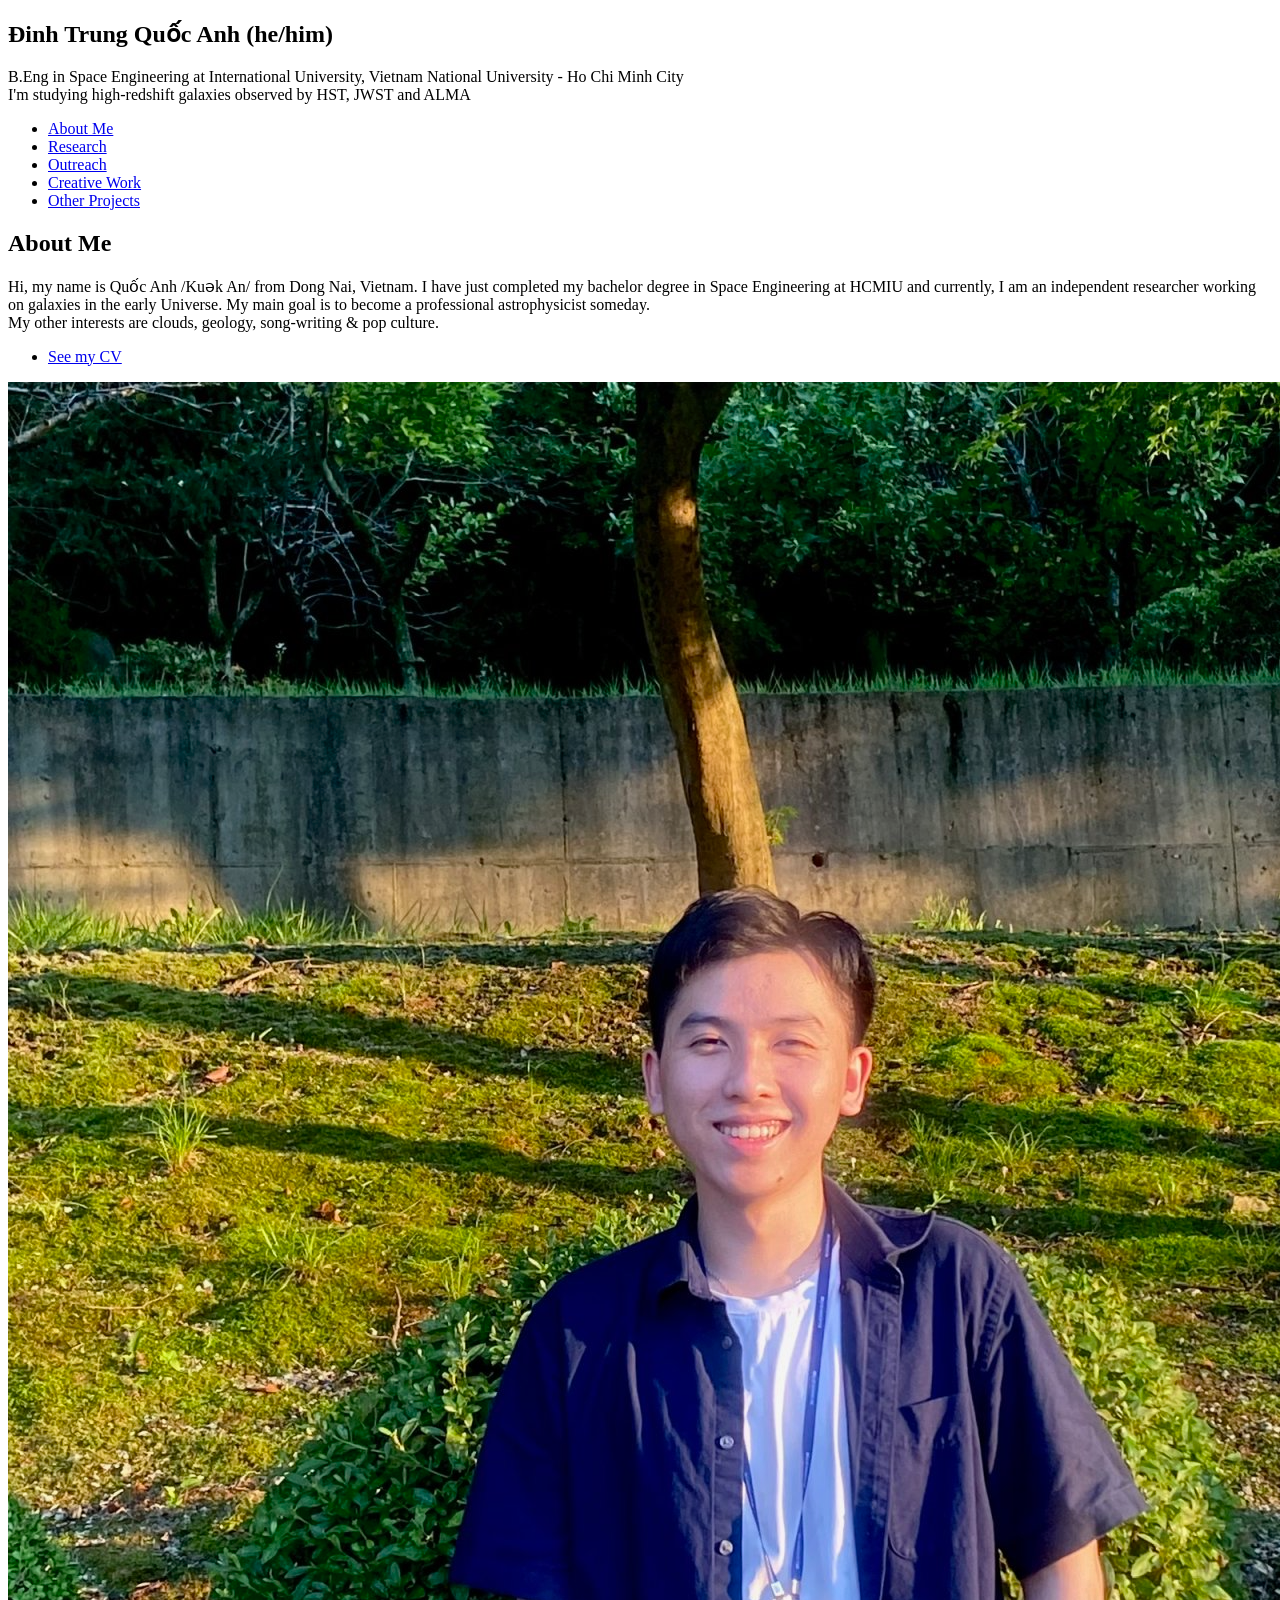
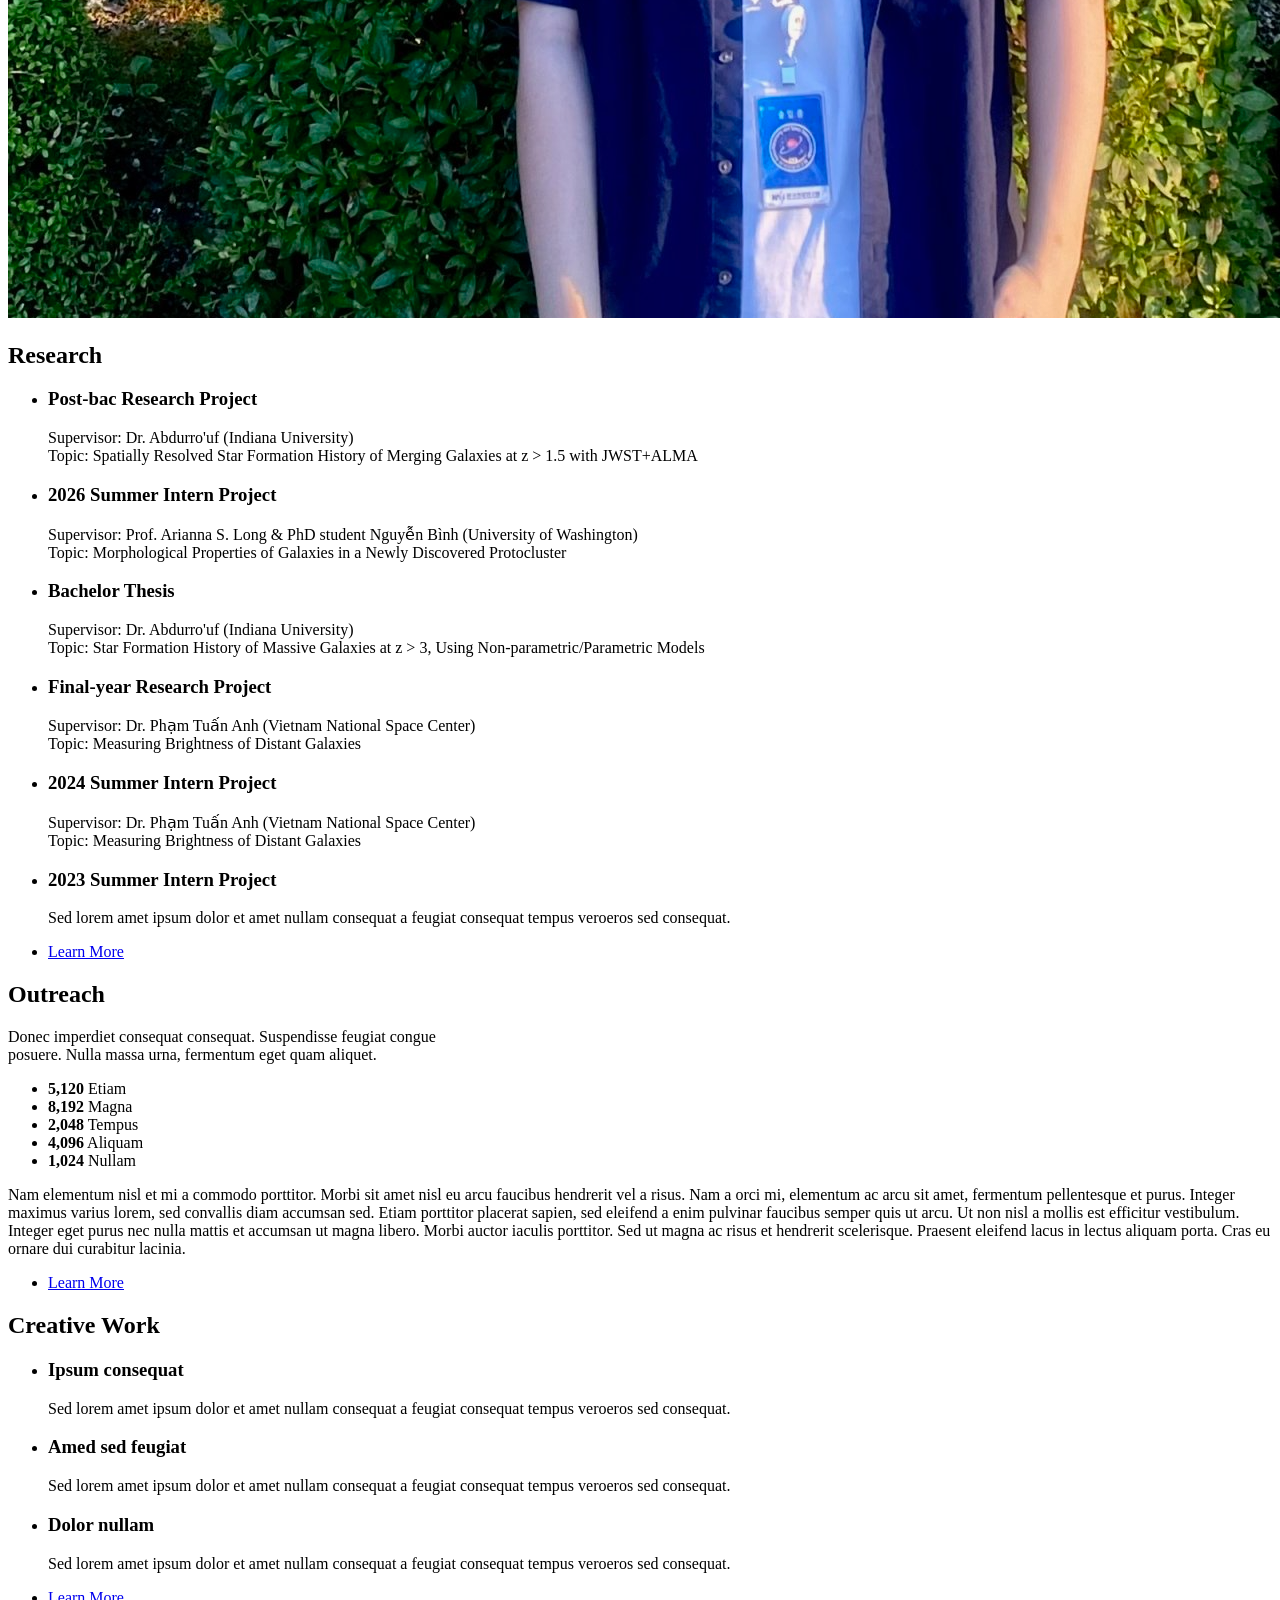
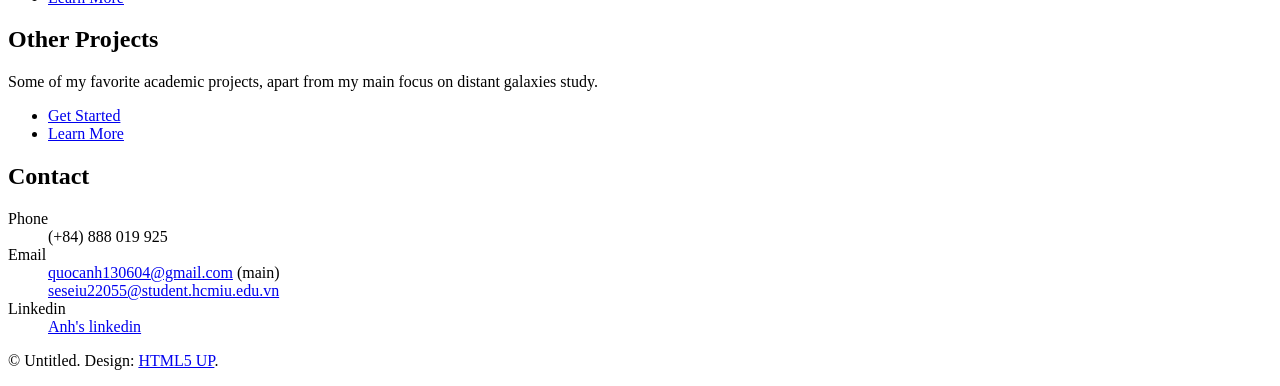
==== commit c5dad334: "Update index.html" ====
--- a/index.html
+++ b/index.html
@@ -54,7 +54,7 @@
 										
 										
 										<ul class="actions">
-											<li><a href="generic.html" class="button">See my CV</a></li>
+											<li><a href="https://drive.google.com/file/d/1H0wgnxCKeov86NZyHiBcRq1GnX28DwJW/view?usp=sharing" class="button">See my CV</a></li>
 										</ul>
 										
 									</div>
@@ -70,17 +70,42 @@
 								<ul class="features">
 									<li>
 										<span class="icon solid major style1 fa-code"></span>
-										<h3>Ipsum consequat</h3>
-										<p>Sed lorem amet ipsum dolor et amet nullam consequat a feugiat consequat tempus veroeros sed consequat.</p>
+										<h3>Post-bac Research Project</h3>
+										<p>Supervisor: Dr. Abdurro'uf (Indiana University) <br />
+										Topic: Spatially Resolved Star Formation History of Merging Galaxies at z > 1.5 with JWST+ALMA
+										</p>
 									</li>
 									<li>
 										<span class="icon major style3 fa-copy"></span>
-										<h3>Amed sed feugiat</h3>
-										<p>Sed lorem amet ipsum dolor et amet nullam consequat a feugiat consequat tempus veroeros sed consequat.</p>
+										<h3>2026 Summer Intern Project</h3>
+										<p>Supervisor: Prof. Arianna S. Long & PhD student Nguyễn Bình (University of Washington) <br />
+										Topic: Morphological Properties of Galaxies in a Newly Discovered Protocluster 
+										</p>
 									</li>
 									<li>
 										<span class="icon major style5 fa-gem"></span>
-										<h3>Dolor nullam</h3>
+										<h3>Bachelor Thesis</h3>
+										<p>Supervisor: Dr. Abdurro'uf (Indiana University) <br />
+										Topic: Star Formation History of Massive Galaxies at z > 3, Using Non-parametric/Parametric Models
+										</p>
+									</li>
+									<li>
+										<span class="icon major style5 fa-gem"></span>
+										<h3>Final-year Research Project</h3>
+										<p>Supervisor: Dr. Phạm Tuấn Anh (Vietnam National Space Center) <br />
+										Topic: Measuring Brightness of Distant Galaxies
+										</p>
+									</li>
+									<li>
+										<span class="icon solid major style1 fa-code"></span>
+										<h3>2024 Summer Intern Project</h3>
+										<p>Supervisor: Dr. Phạm Tuấn Anh (Vietnam National Space Center) <br />
+										Topic: Measuring Brightness of Distant Galaxies
+										</p>
+									</li>
+									<li>
+										<span class="icon solid major style1 fa-code"></span>
+										<h3>2023 Summer Intern Project</h3>
 										<p>Sed lorem amet ipsum dolor et amet nullam consequat a feugiat consequat tempus veroeros sed consequat.</p>
 									</li>
 								</ul>
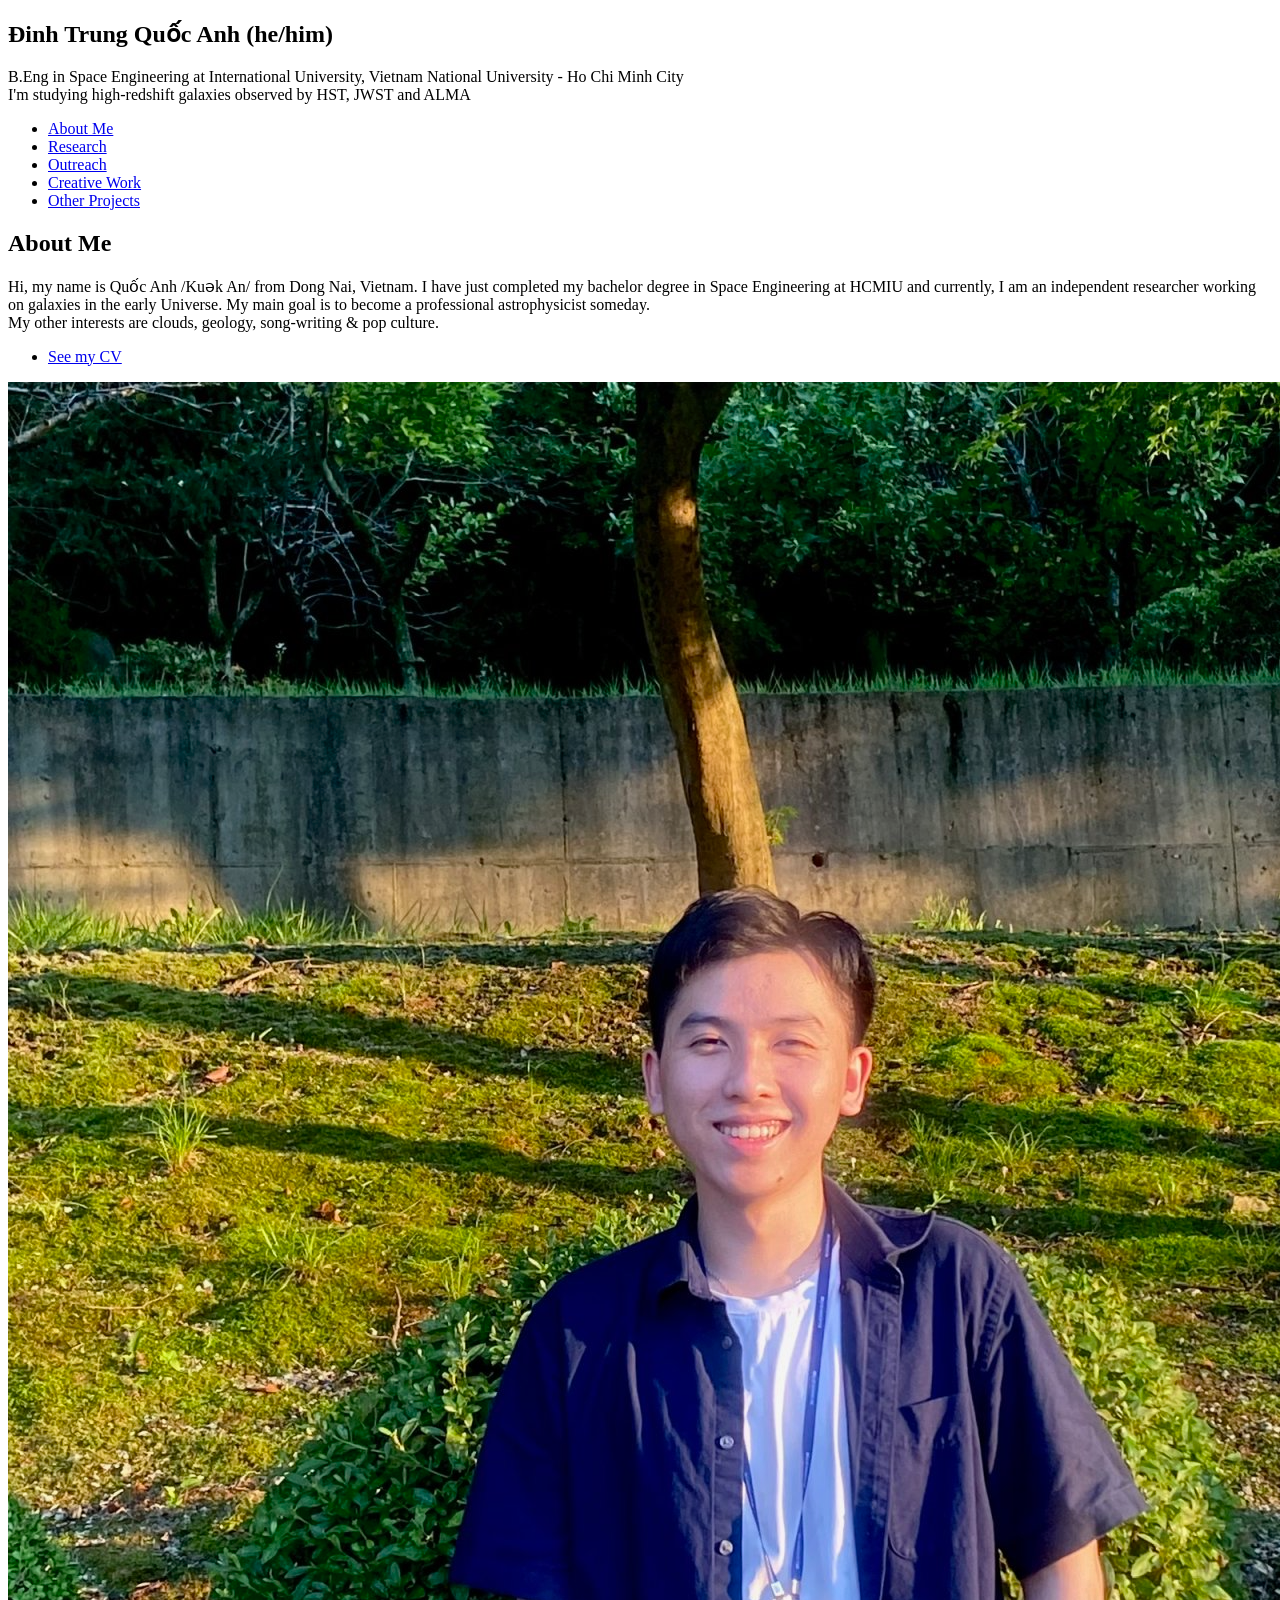
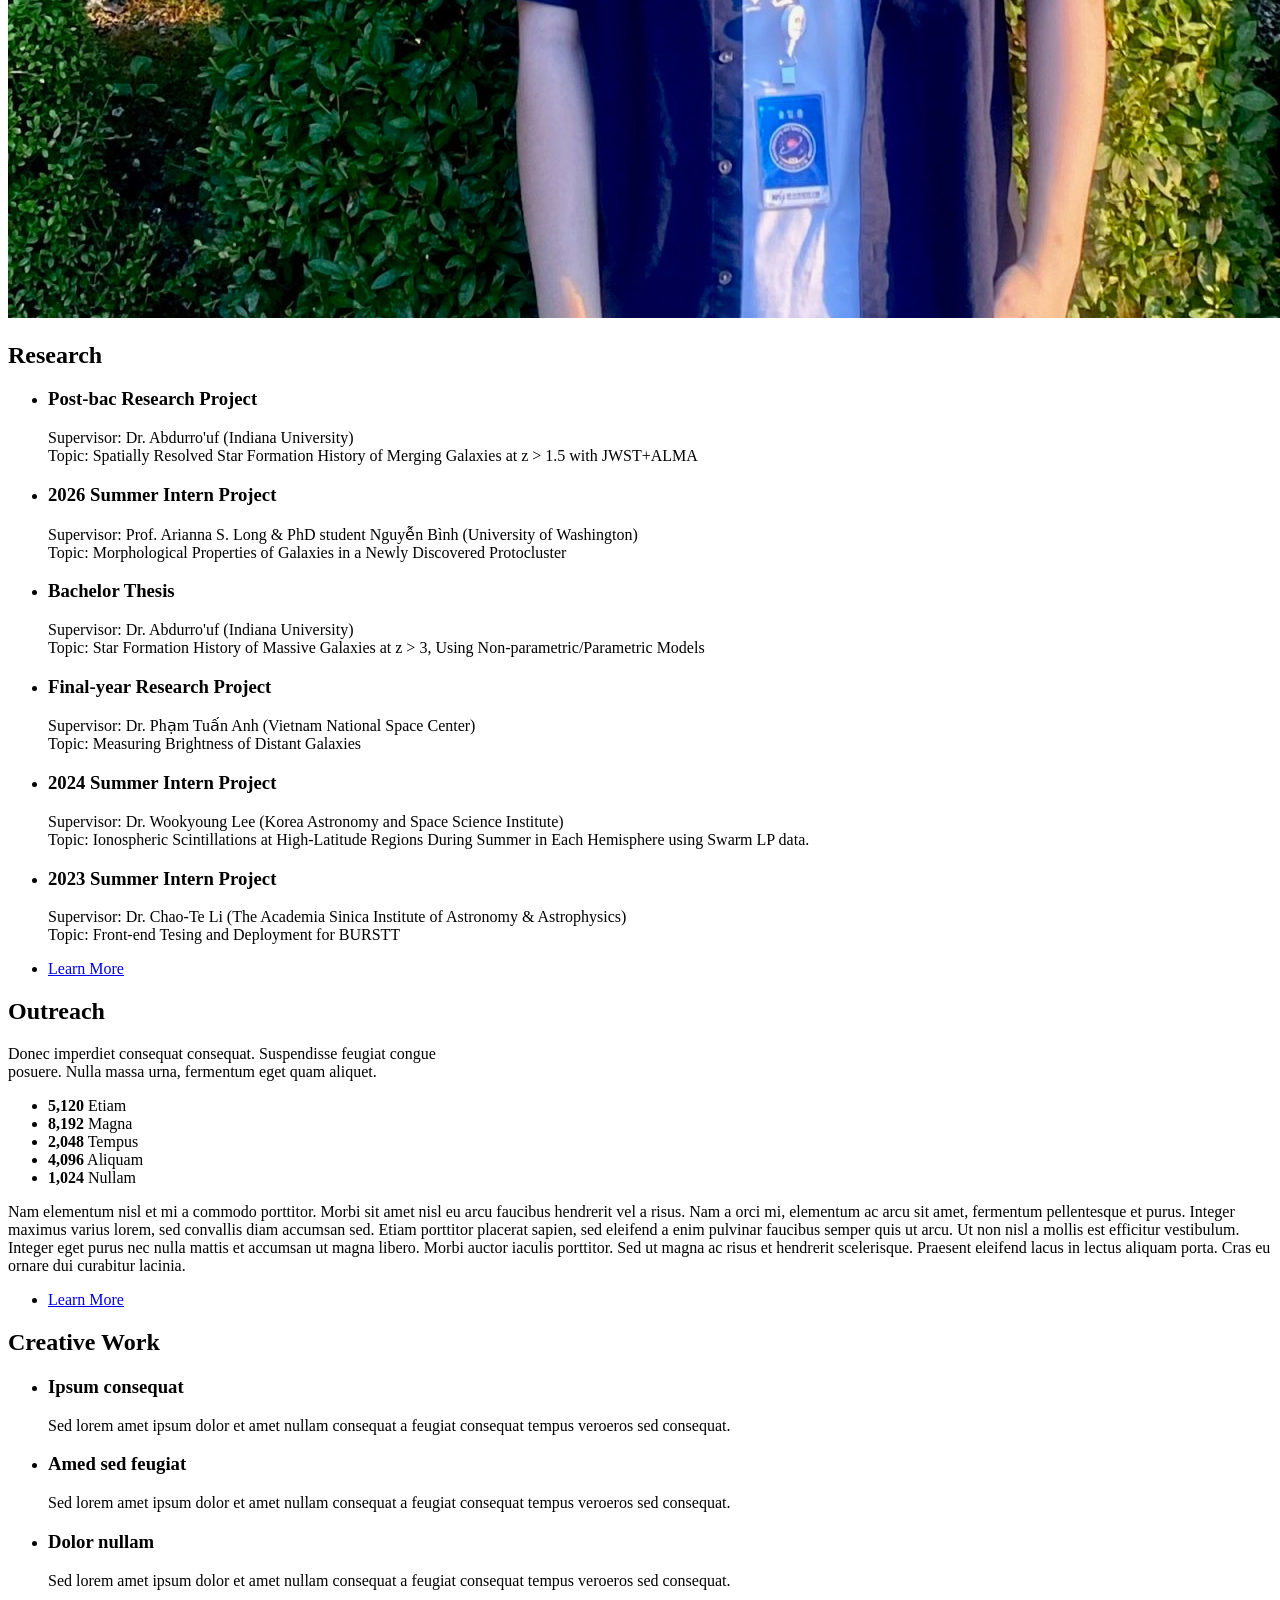
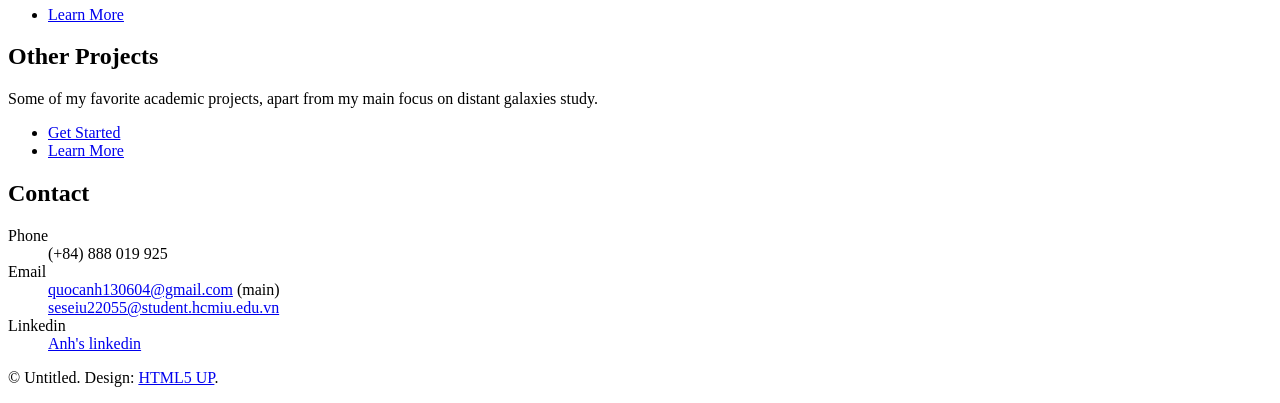
==== commit d58e6bcf: "Update index.html" ====
--- a/index.html
+++ b/index.html
@@ -99,14 +99,16 @@
 									<li>
 										<span class="icon solid major style1 fa-code"></span>
 										<h3>2024 Summer Intern Project</h3>
-										<p>Supervisor: Dr. Phạm Tuấn Anh (Vietnam National Space Center) <br />
-										Topic: Measuring Brightness of Distant Galaxies
+										<p>Supervisor: Dr. Wookyoung Lee (Korea Astronomy and Space Science Institute) <br />
+										Topic: Ionospheric Scintillations at High-Latitude Regions During Summer in Each Hemisphere using Swarm LP data.
 										</p>
 									</li>
 									<li>
 										<span class="icon solid major style1 fa-code"></span>
 										<h3>2023 Summer Intern Project</h3>
-										<p>Sed lorem amet ipsum dolor et amet nullam consequat a feugiat consequat tempus veroeros sed consequat.</p>
+										<p>Supervisor: Dr. Chao-Te Li (The Academia Sinica Institute of Astronomy & Astrophysics) <br />
+										Topic: Front-end Tesing and Deployment for BURSTT
+										</p>
 									</li>
 								</ul>
 								<footer class="major">
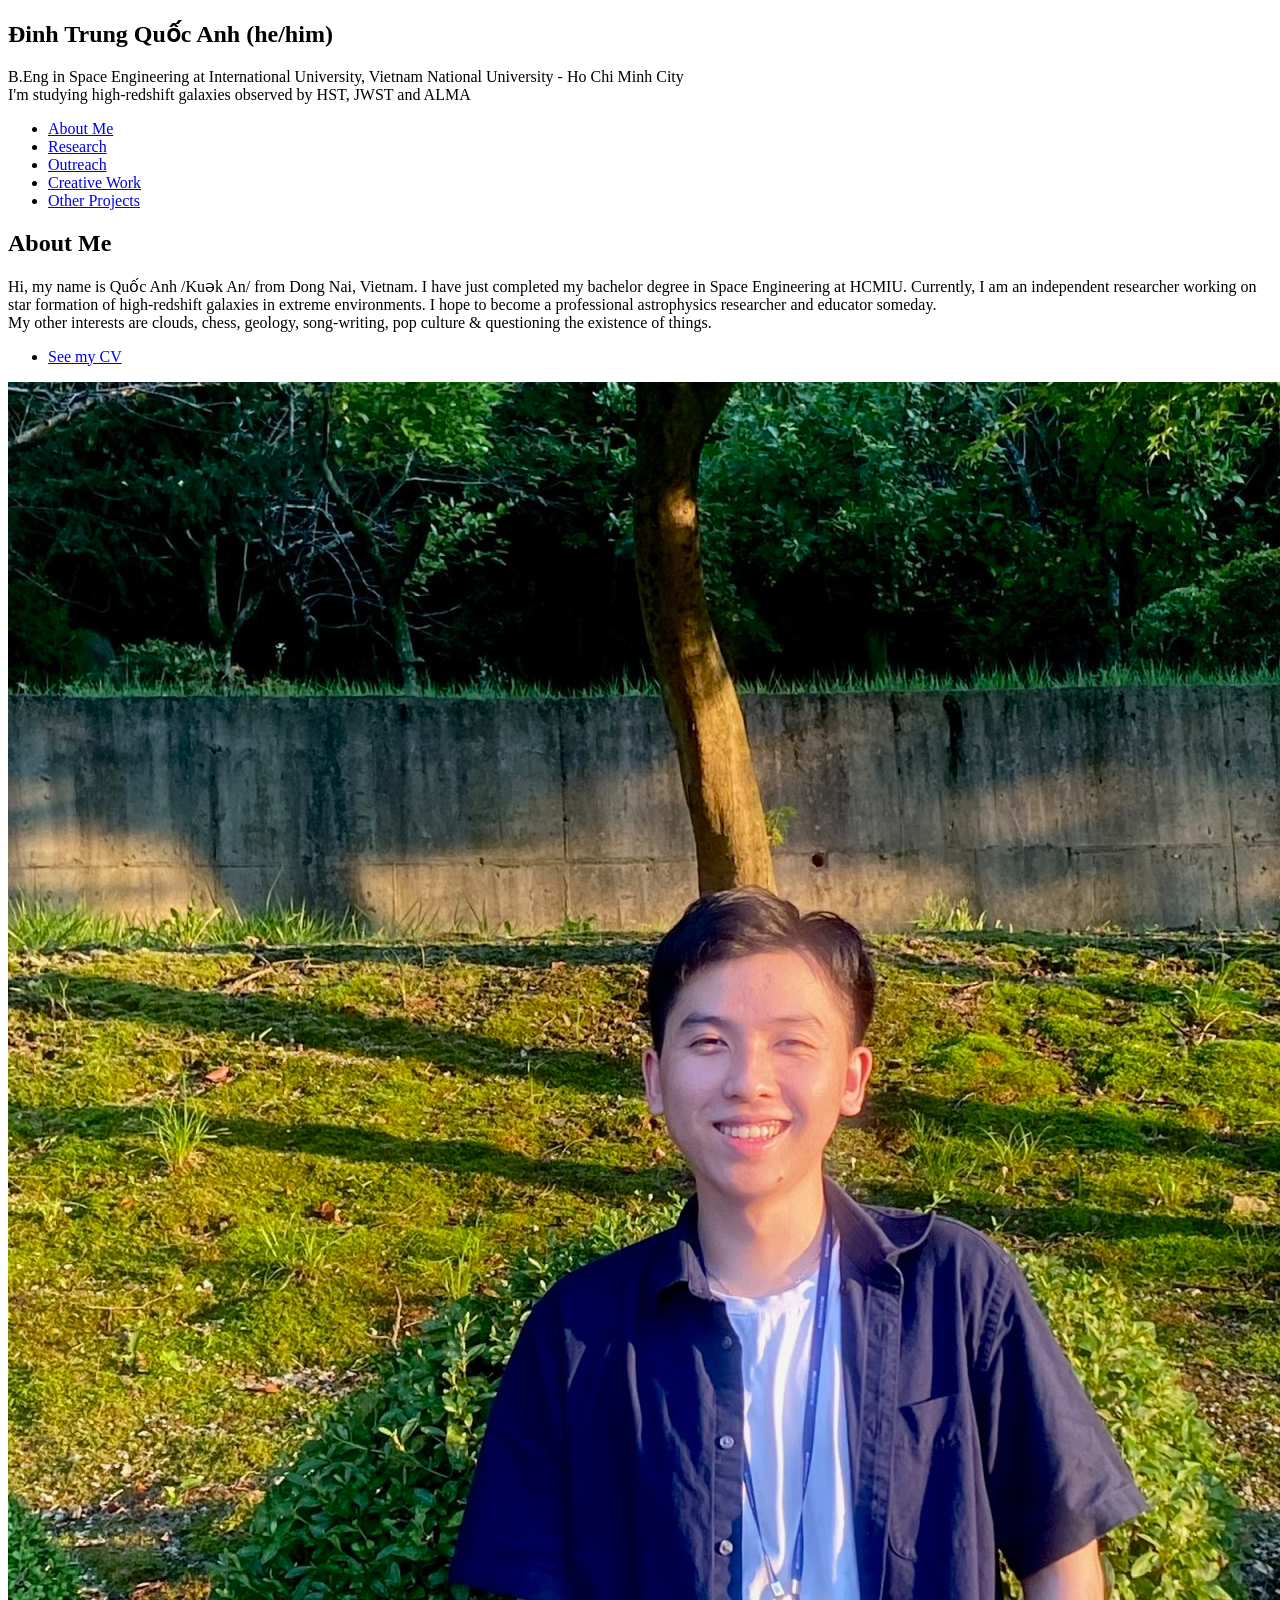
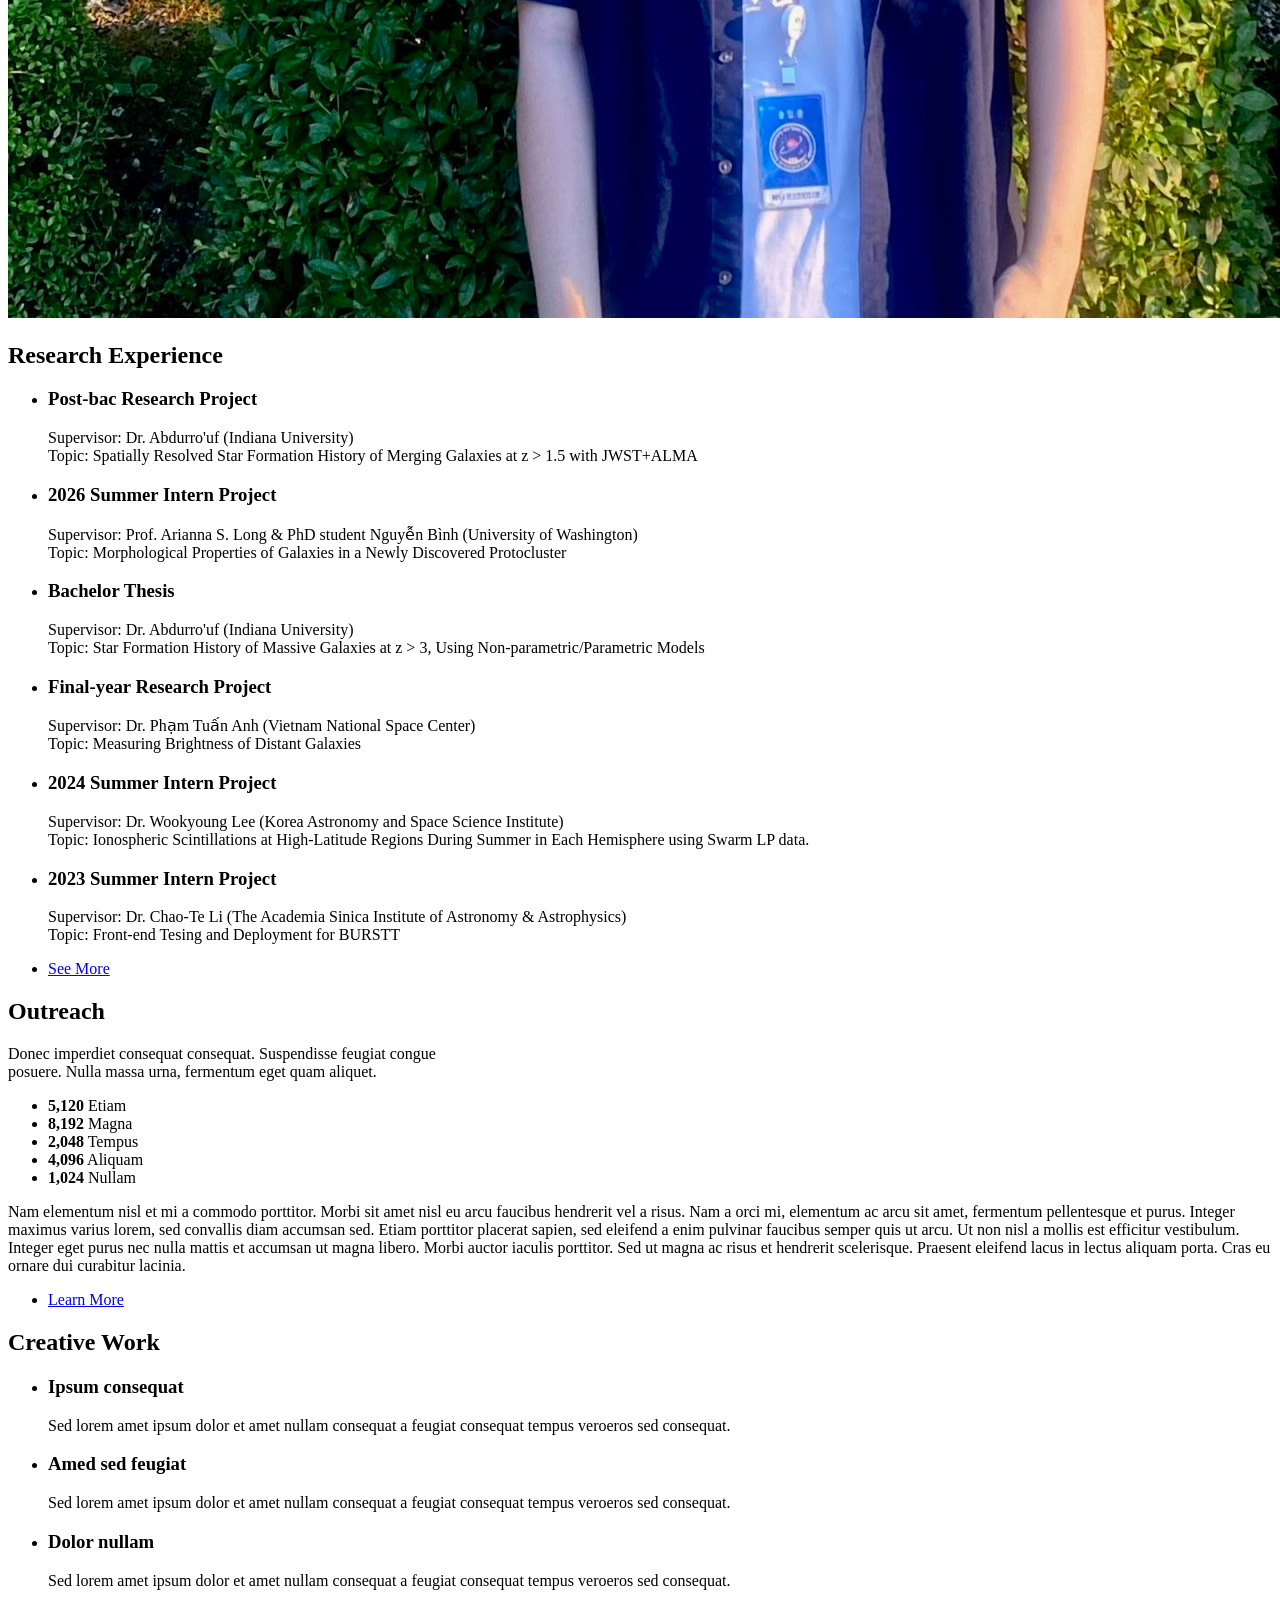
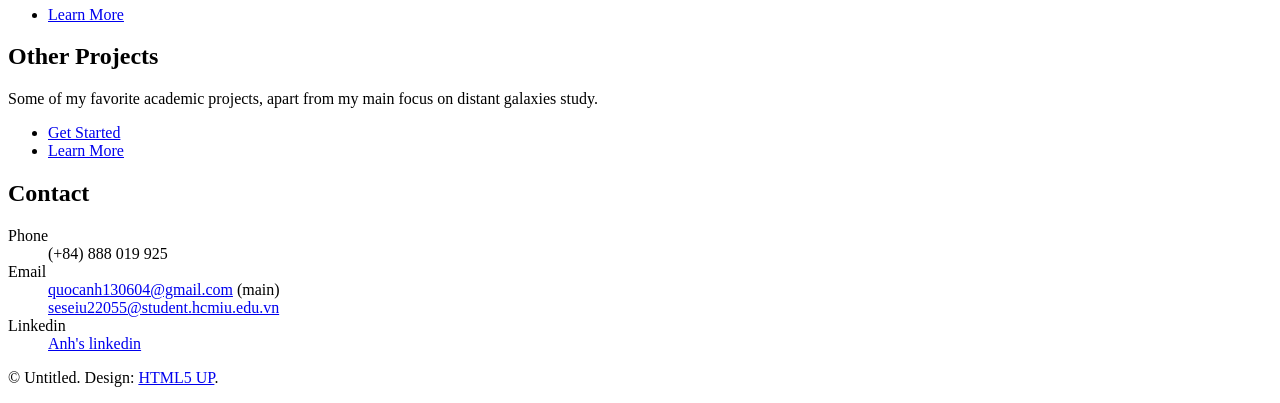
==== commit 0243be94: "Update index.html" ====
--- a/index.html
+++ b/index.html
@@ -47,9 +47,9 @@
 											<h2>About Me</h2>
 										</header>
 										<p>Hi, my name is Quốc Anh /Kuək An/ from Dong Nai, Vietnam. I have just completed my bachelor
-											degree in Space Engineering at HCMIU and currently, I am an independent researcher working on galaxies in the early Universe. 
-											My main goal is to become a professional astrophysicist someday.<br />
-											My other interests are clouds, geology, song-writing & pop culture. 
+											degree in Space Engineering at HCMIU. Currently, I am an independent researcher working on star formation of high-redshift galaxies in extreme environments. 
+											I hope to become a professional astrophysics researcher and educator someday.<br />
+											My other interests are clouds, chess, geology, song-writing, pop culture & questioning the existence of things. 
 									</p>
 										
 										
@@ -65,7 +65,7 @@
 						<!-- First Section -->
 							<section id="first" class="main special">
 								<header class="major">
-									<h2>Research</h2>
+									<h2>Research Experience</h2>
 								</header>
 								<ul class="features">
 									<li>
@@ -113,7 +113,7 @@
 								</ul>
 								<footer class="major">
 									<ul class="actions special">
-										<li><a href="generic.html" class="button">Learn More</a></li>
+										<li><a href="generic.html" class="button">See More</a></li>
 									</ul>
 								</footer>
 							</section>
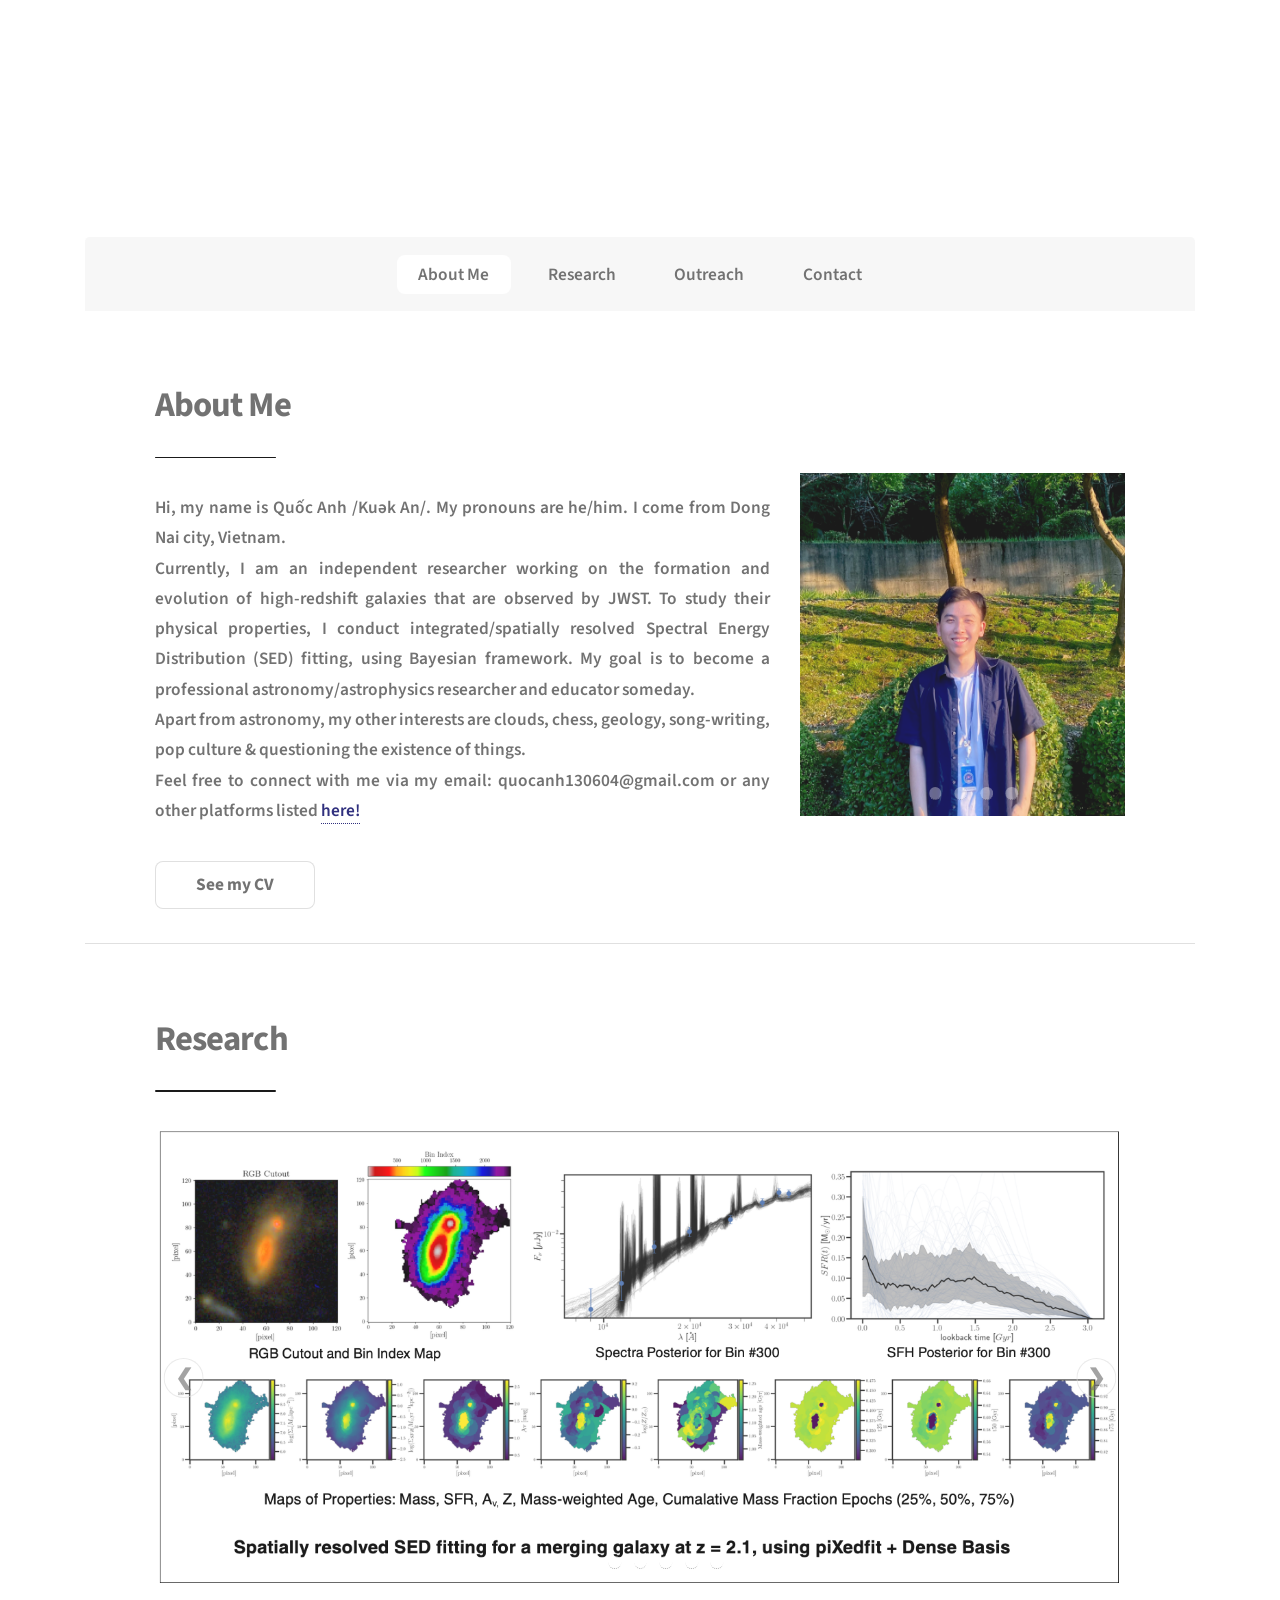
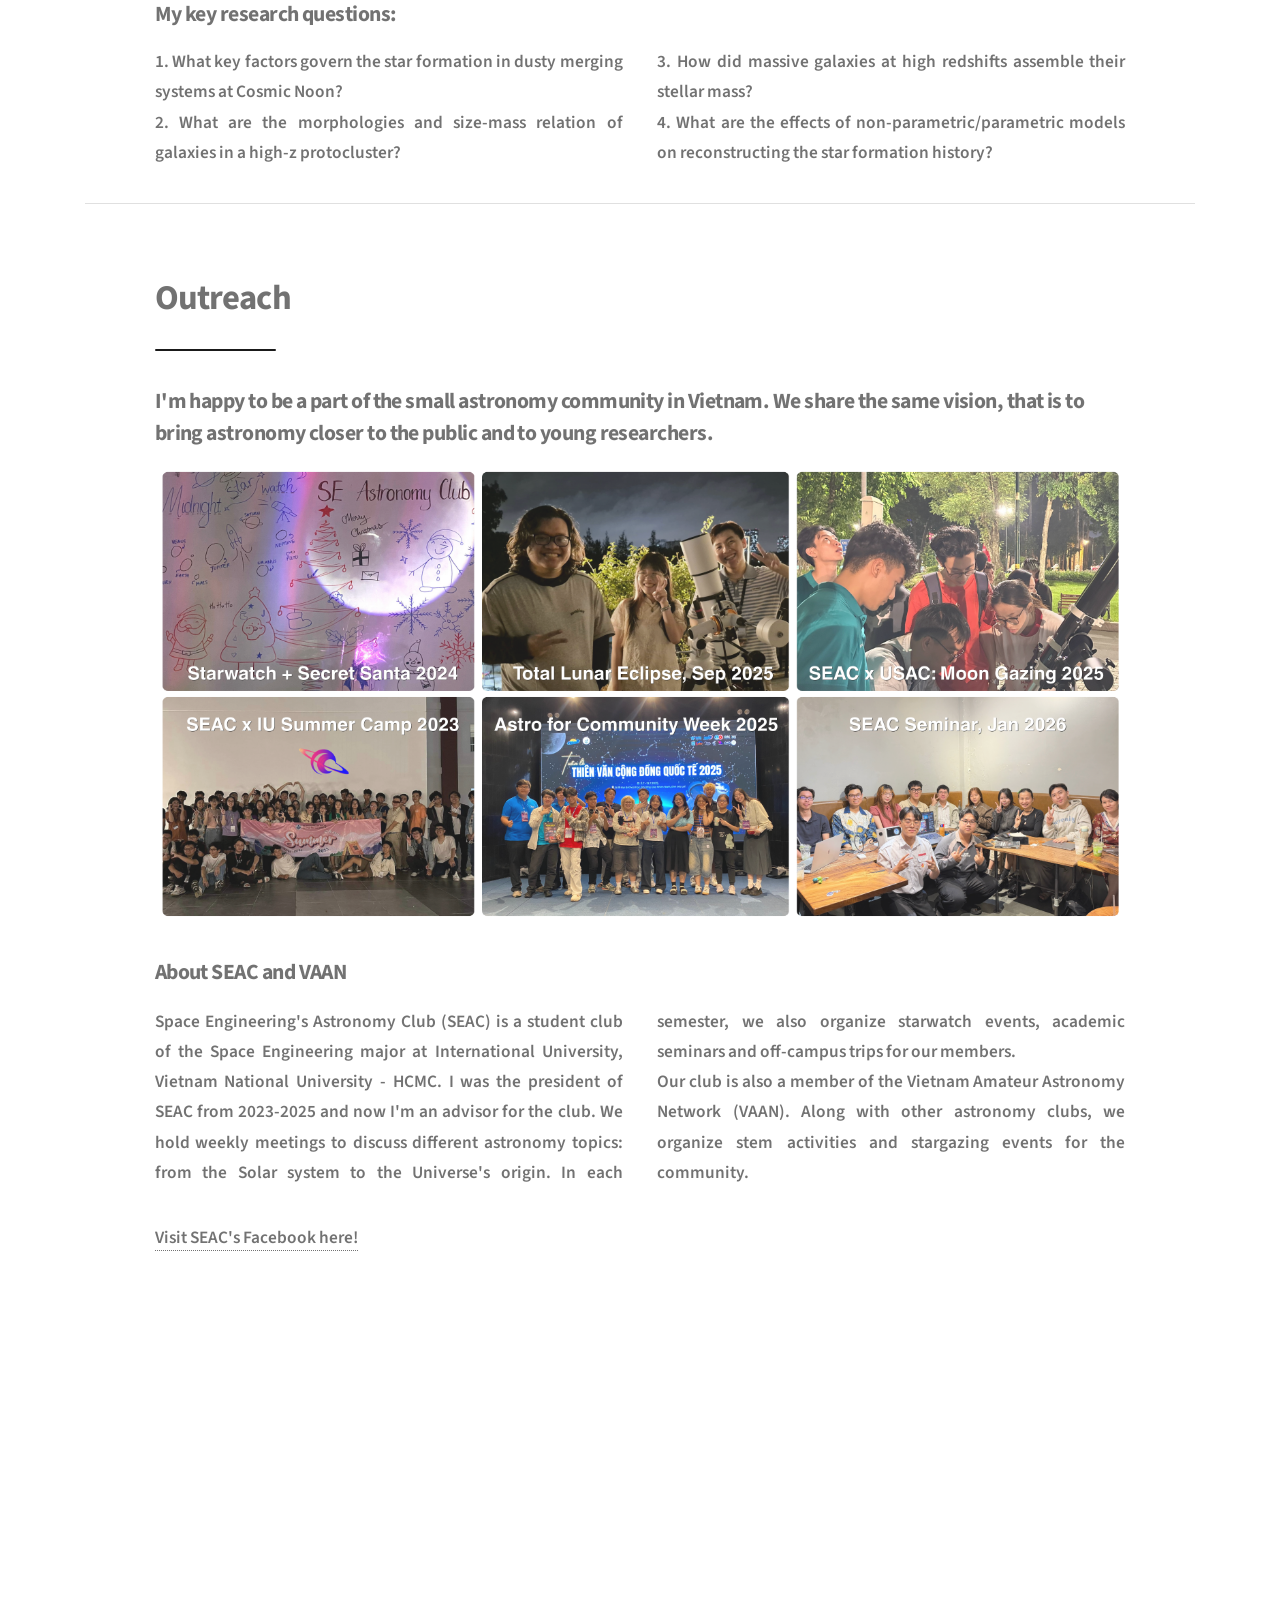
==== commit c2a3fd38: "Update index.html" ====
--- a/index.html
+++ b/index.html
@@ -20,9 +20,11 @@
 				<!-- Header -->
 					<header id="header" class="alt">
 						<!-- <span class="logo"><img src="images/logo.svg" alt="" /></span> -->
-						<h2>Đinh Trung Quốc Anh (he/him)</h2>
+						<!-- <h2>Đinh Trung Quốc Anh (he/him)</h2>
 						<p>B.Eng in Space Engineering at International University, Vietnam National University - Ho Chi Minh City<br />
-						I'm studying high-redshift galaxies observed by HST, JWST and ALMA</p>
+						I'm studying high-redshift galaxies observed by HST, JWST and ALMA</p> -->
+						<p> Currently spending my 20s wandering through the distant galaxies! </p>
+						<!-- First in my bloodline to study astronomy (yayy). </p> -->
 					</header>
 
 				<!-- Nav -->
@@ -31,8 +33,9 @@
 							<li><a href="#intro" class="active">About Me</a></li>
 							<li><a href="#first">Research</a></li>
 							<li><a href="#second">Outreach</a></li>
-							<li><a href="#third">Creative Work</a></li>
-							<li><a href="#cta">Other Projects</a></li>
+							<li><a href="#footer">Contact</a></li>
+
+		
 						</ul>
 					</nav>
 
@@ -46,27 +49,74 @@
 										<header class="major">
 											<h2>About Me</h2>
 										</header>
-										<p>Hi, my name is Quốc Anh /Kuək An/ from Dong Nai, Vietnam. I have just completed my bachelor
-											degree in Space Engineering at HCMIU. Currently, I am an independent researcher working on star formation of high-redshift galaxies in extreme environments. 
-											I hope to become a professional astrophysics researcher and educator someday.<br />
-											My other interests are clouds, chess, geology, song-writing, pop culture & questioning the existence of things. 
-									</p>
-										
-										
+										<p class = 'content'>Hi, my name is Quốc Anh /Kuək An/. My pronouns are he/him. I come from Dong Nai city, Vietnam. <br/ >
+											Currently, I am an independent researcher working on the formation and evolution of high-redshift galaxies that are observed by JWST. To study their physical properties, I conduct integrated/spatially resolved Spectral Energy Distribution (SED) fitting, using Bayesian framework. 
+											My goal is to become a professional astronomy/astrophysics researcher and educator someday.<br />
+											Apart from astronomy, my other interests are clouds, chess, geology, song-writing, pop culture & questioning the existence of things. <br />
+											Feel free to connect with me via my email: quocanh130604@gmail.com or any other platforms listed <a href="#footer" style="color: #191970;">here!</a>
+										</p>
+									
 										<ul class="actions">
-											<li><a href="https://drive.google.com/file/d/1H0wgnxCKeov86NZyHiBcRq1GnX28DwJW/view?usp=sharing" class="button">See my CV</a></li>
+											<li><a href="generic.html" class="button">See my CV</a></li>
 										</ul>
 										
 									</div>
-									<span class="image"><img src="./images/smile.png" alt="" /></span> 
+									<!-- <div class="image"><img src="./images/smile.png" alt="" /></div> -->
+									<div class="slider-wrapper">
+										<div class="slider">
+											<img id="slide-1" src="./images/smile.png" alt="" />
+											<img id="slide-2" src="./images/tree1.png" alt="" />
+											<img id="slide-3" src="./images/arrow.JPG" alt="" />
+											<img id="slide-4" src="./images/aodai.png" alt="" />
+										</div>
+										<div class="slider-nav">
+											<a href="#slide-1"></a>
+											<a href="#slide-2"></a>
+											<a href="#slide-3"></a>
+											<a href="#slide-4"></a>
+										</div>
+									</div> 
 								</div>
 							</section>
 
 						<!-- First Section -->
-							<section id="first" class="main special">
-								<header class="major">
-									<h2>Research Experience</h2>
-								</header>
+							<section id="first" class="main">
+								<div class="project">
+									<div class="content">
+										<header class="major">
+											<h2>Research</h2>
+										</header>
+										<div class="slider-wrapper">
+											<div class="slider">
+											<button class="slider-btn prev-btn" onclick="scrollSlider(-1)">&#10094;</button>
+												<img id="project-1" src="./images/project-1.png" alt="" />
+												<img id="project-2" src="./images/project-2.png" alt="" />
+												<img id="project-3" src="./images/project-30.png" alt="" />
+												<img id="project-3a" src="./images/project-3a1.png" alt="" />
+												<img id="project-3b" src="./images/project-3b1.png" alt="" />
+											</div>
+											<div class="slider-nav">
+												<a href="#project-1"></a>
+												<a href="#project-2"></a>
+												<a href="#project-3"></a>
+												<a href="#project-3a"></a>
+												<a href="#project-3b"></a>
+												
+											</div>
+											<button class="slider-btn next-btn" onclick="scrollSlider(1)">&#10095;</button>
+										</div> 
+										<header> <h3>My key research questions:</h3>
+										</header>
+										<p class = 'content'>
+											1. What key factors govern the star formation in dusty merging systems at Cosmic Noon? <br/>
+											2. What are the morphologies and size-mass relation of galaxies in a high-z protocluster? <br/> 
+											3. How did massive galaxies at high redshifts assemble their stellar mass? <br/>
+											4. What are the effects of non-parametric/parametric models on reconstructing the star formation history? 
+										</p>
+									</div>
+								</div>
+
+								<!--
 								<ul class="features">
 									<li>
 										<span class="icon solid major style1 fa-code"></span>
@@ -116,15 +166,42 @@
 										<li><a href="generic.html" class="button">See More</a></li>
 									</ul>
 								</footer>
+								-->
 							</section>
 
 						<!-- Second Section -->
-							<section id="second" class="main special">
-								<header class="major">
-									<h2>Outreach</h2>
-									<p>Donec imperdiet consequat consequat. Suspendisse feugiat congue<br />
-									posuere. Nulla massa urna, fermentum eget quam aliquet.</p>
-								</header>
+							<section id="second" class="main">
+								<div class="project">
+									<div class="content">
+										<header class="major">
+											<h2>Outreach</h2>
+										</header>
+										<header>
+											<h3>I'm happy to be a part of the small astronomy community in Vietnam.
+												We share the same vision, that is to bring astronomy closer to the public and to young researchers. </h3>
+										</header>
+										<div class="image">
+											<img src="./images/activity.png" alt=""/>
+										</div>
+										<p class = 'content'>
+
+										</p>
+										<header class="major">
+											<h3> About SEAC and VAAN </h3>
+										</header>
+										<p class = 'content'>
+											Space Engineering's Astronomy Club (SEAC) is a student club of the Space Engineering major at International University, Vietnam National University - HCMC. 
+											I was the president of SEAC from 2023-2025 and now I'm an advisor for the club. We hold weekly meetings to discuss different astronomy topics: from the Solar system to the Universe's origin. 
+											In each semester, we also organize starwatch events, academic seminars and off-campus trips for our members. <br />
+											Our club is also a member of the Vietnam Amateur Astronomy Network (VAAN). Along with other astronomy clubs, we organize stem activities and stargazing events for the community.
+										</p>
+										<p class = 'content'>
+											<a href="https://www.facebook.com/seastronomyclub">Visit SEAC's Facebook here!</a>
+										</p>
+									</div>
+								</div>
+
+								<!--
 								<ul class="statistics">
 									<li class="style1">
 										<span class="icon solid fa-code-branch"></span>
@@ -153,50 +230,7 @@
 										<li><a href="generic.html" class="button">Learn More</a></li>
 									</ul>
 								</footer>
-							</section>
-
-
-						<!-- Third Section -->
-							<section id="third" class="main special">
-								<header class="major">
-									<h2>Creative Work</h2>
-								</header>
-								<ul class="features">
-									<li>
-										<span class="icon solid major style1 fa-code"></span>
-										<h3>Ipsum consequat</h3>
-										<p>Sed lorem amet ipsum dolor et amet nullam consequat a feugiat consequat tempus veroeros sed consequat.</p>
-									</li>
-									<li>
-										<span class="icon major style3 fa-copy"></span>
-										<h3>Amed sed feugiat</h3>
-										<p>Sed lorem amet ipsum dolor et amet nullam consequat a feugiat consequat tempus veroeros sed consequat.</p>
-									</li>
-									<li>
-										<span class="icon major style5 fa-gem"></span>
-										<h3>Dolor nullam</h3>
-										<p>Sed lorem amet ipsum dolor et amet nullam consequat a feugiat consequat tempus veroeros sed consequat.</p>
-									</li>
-								</ul>
-								<footer class="major">
-									<ul class="actions special">
-										<li><a href="generic.html" class="button">Learn More</a></li>
-									</ul>
-								</footer>
-							</section>
-
-						<!-- Get Started -->
-							<section id="cta" class="main special">
-								<header class="major">
-									<h2>Other Projects</h2>
-									<p>Some of my favorite academic projects, apart from my main focus on distant galaxies study.</p>
-								</header>
-								<footer class="major">
-									<ul class="actions special">
-										<li><a href="generic.html" class="button primary">Get Started</a></li>
-										<li><a href="generic.html" class="button">Learn More</a></li>
-									</ul>
-								</footer>
+								-->
 							</section>
 
 					</div>
@@ -220,8 +254,14 @@
 								<dt>Email</dt>
 								<dd><a href="#">quocanh130604@gmail.com</a> (main) </dd>
 								<dd><a href="#">seseiu22055@student.hcmiu.edu.vn</a></dd>
+								<dt>Github</dt>
+								<dd><a href="https://github.com/dinhtrungquocanh">https://github.com/dinhtrungquocanh</a> </dd>
 								<dt>Linkedin</dt>
-								<dd><a href="https://www.linkedin.com/in/dinh-trung-quoc-anh"> Anh's linkedin</a> </dd>
+								<dd><a href="https://www.linkedin.com/in/dinh-trung-quoc-anh">https://www.linkedin.com/in/dinh-trung-quoc-anh</a> </dd>
+								<dt>Soundcloud</dt>
+								<dd><a href="https://on.soundcloud.com/Tm7aWLkIUbUKRJgniZ">https://on.soundcloud.com/Tm7aWLkIUbUKRJgniZ</a> </dd>
+								<dt>Instagram</dt>
+								<dd><a href="https://www.instagram.com/q.a.1306/">q.a.1306</a> </dd>
 							</dl>
 							<!--
 							<ul class="icons">
@@ -233,7 +273,7 @@
 							</ul>
 							-->
 						</section>
-						<p class="copyright">&copy; Untitled. Design: <a href="https://html5up.net">HTML5 UP</a>.</p>
+						<p class="copyright"> Design: <a href="https://html5up.net">HTML5 UP</a>.</p>
 					</footer>
 
 			</div>
@@ -246,6 +286,35 @@
 			<script src="assets/js/breakpoints.min.js"></script>
 			<script src="assets/js/util.js"></script>
 			<script src="assets/js/main.js"></script>
+
+			<script>
+				// 1. Prevents page jumping when clicking dots
+				document.querySelectorAll('.slider-nav a').forEach(anchor => {
+					anchor.addEventListener('click', function (e) {
+						e.preventDefault();
+						const targetId = this.getAttribute('href');
+						const targetImage = document.querySelector(targetId);
+						if (targetImage) {
+							targetImage.scrollIntoView({
+								behavior: 'smooth',
+								block: 'nearest',
+								inline: 'start'
+							});
+						}
+					});
+				});
+
+				// 2. Handles Left/Right Arrow button clicks
+				function scrollSlider(direction) {
+					const slider = document.querySelector('.project .slider');
+					const slideWidth = slider.querySelector('img').clientWidth;
+					// Scrolls horizontally by exactly one image width per click
+					slider.scrollBy({
+						left: direction * slideWidth,
+						behavior: 'smooth'
+					});
+				}
+			</script>
 		
 
 	</body>
--- a/assets/css/main.css
+++ b/assets/css/main.css
@@ -99,11 +99,13 @@
 	}
 
 	body {
-		background-color: #935d8c;
+		background-image: url("images/goods-n.png"); 
+		opacity: 0.90;
+		/* background-color: #935d8c;
 		background-image: url("images/overlay.png"), -moz-linear-gradient(45deg, #e37682 15%, #5f4d93 85%);
 		background-image: url("images/overlay.png"), -webkit-linear-gradient(45deg, #e37682 15%, #5f4d93 85%);
 		background-image: url("images/overlay.png"), -ms-linear-gradient(45deg, #e37682 15%, #5f4d93 85%);
-		background-image: url("images/overlay.png"), linear-gradient(45deg, #e37682 15%, #5f4d93 85%);
+		background-image: url("images/overlay.png"), linear-gradient(45deg, #e37682 15%, #5f4d93 85%); */
 	}
 
 		body.is-preload *, body.is-preload *:before, body.is-preload *:after {
@@ -120,40 +122,46 @@
 /* Type */
 
 	body {
-		background-color: #935d8c;
-		color: rgba(255, 255, 255, 0.65);
-	}
+		/* background-color: #935d8c; */
+		color: rgba(255, 255, 255, 0.95);
+	}
+	
 
 	body, input, select, textarea {
 		font-family: "Source Sans Pro", Helvetica, sans-serif;
-		font-size: 17pt;
-		font-weight: 300;
-		line-height: 1.65;
-	}
-
+		font-size: 19pt;
+		font-weight: 600;
+		line-height: 1.75;
+	}
+
+		@media screen and (max-width: 1980px) {
+
+			body, input, select, textarea {
+				font-size: 13pt;
+			}
+
+		}
+
+		
+		/*
 		@media screen and (max-width: 1680px) {
-
-			body, input, select, textarea {
-				font-size: 14pt;
-			}
-
-		}
-
-		@media screen and (max-width: 1280px) {
 
 			body, input, select, textarea {
 				font-size: 12pt;
 			}
 
 		}
-
+		
+
+		
 		@media screen and (max-width: 360px) {
 
 			body, input, select, textarea {
 				font-size: 11pt;
 			}
 
-		}
+		} */
+		
 
 	a {
 		-moz-transition: color 0.2s ease, border-bottom 0.2s ease;
@@ -194,7 +202,7 @@
 		}
 
 	h1, h2, h3, h4, h5, h6 {
-		font-weight: 300;
+		font-weight: 700;
 		line-height: 1.5;
 		margin: 0 0 0.7em 0;
 		letter-spacing: -0.025em;
@@ -211,7 +219,7 @@
 	}
 
 	h2 {
-		font-size: 1.5em;
+		font-size: 1.55em;
 	}
 
 	h3 {
@@ -1843,7 +1851,7 @@
 		border: 0;
 		cursor: pointer;
 		display: inline-block;
-		font-weight: 300;
+		font-weight: 700;
 		height: 2.75em;
 		line-height: 2.75em;
 		min-width: 9.25em;
@@ -1941,7 +1949,7 @@
 		input[type="button"]:active,
 		button:active,
 		.button:active {
-			background-color: rgba(255, 255, 255, 0.2);
+			background-color: rgba(25, 25, 112, 0.2);
 		}
 
 		input[type="submit"].icon:before,
@@ -2366,12 +2374,12 @@
 		border-radius: 8px;
 		border: 0;
 		display: inline-block;
-		position: relative;
+		position: relative; 
 	}
 
 		.image img {
 			border-radius: 8px;
-			display: block;
+			display: block; 
 		}
 
 		.image.left, .image.right {
@@ -2489,6 +2497,20 @@
 
 	dl dt {
 		color: #ffffff;
+	}
+
+/* Polaroid */
+
+	.polaroid {
+  	width: 80%;
+  	background-color: white;
+  	box-shadow: 0 4px 8px 0 rgba(0, 0, 0, 0.2), 0 6px 20px 0 rgba(0, 0, 0, 0.19);
+  	margin-bottom: 25px;
+	}
+
+	.container {
+  	text-align: center;
+  	padding: 10px 20px;
 	}
 
 /* Actions */
@@ -2647,8 +2669,8 @@
 			header.major h2:after {
 				display: block;
 				content: '';
-				width: 3.25em;
-				height: 2px;
+				width: 3.5em;
+				height: 1.75px;
 				margin: 0.7em 0 1em 0;
 				border-radius: 2px;
 			}
@@ -2668,8 +2690,7 @@
 		}
 
 			header.major.special h2:after {
-				margin-left: auto;
-				margin-right: auto;
+				text-align: center;
 			}
 
 	footer.major {
@@ -2967,6 +2988,196 @@
 				}
 
 		}
+/* Project */
+	.project {
+		display: -moz-flex;
+		display: -webkit-flex;
+		display: -ms-flex;
+		display: flex;
+		-moz-align-items: center;
+		-webkit-align-items: center;
+		-ms-align-items: center;
+		align-items: center;
+		margin: 0 0 0 0;
+	}
+
+	.project .content {
+			-moz-flex: 1;
+			-webkit-flex: 1;
+			-ms-flex: 1;
+			flex: 1;
+		}
+
+		.project .content > :last-child {
+				margin-bottom: 0;
+			}
+
+			.project .content header.major {
+				margin: 0 0 1em 0;
+			}
+
+	
+	.project .image {
+				position: relative;
+				display: flex;
+				border-radius: 0%;
+				width: 100%;
+				height: 50%; 
+				margin: 0 0 auto;
+				/* animation: project-slide 30s infinite; */
+			}
+			.project .image img {
+				position: relative;
+				display: flex;
+				border-radius: 0%;
+				width: 100%;
+				height: 50%;
+				object-fit: contain;
+			}
+
+	.project .slider-wrapper {
+			position: relative;
+			display: inline-block;
+		}
+
+
+	.project .slider {
+			display: flex;
+			overflow-x: auto; 
+			width: 100%;
+			height: 50%; 
+			scroll-snap-type: x mandatory;
+			scroll-behavior: smooth;
+			margin: auto; 
+			border-radius: 1%;
+			scrollbar-width: none;
+		}
+
+		.project .slider img {
+				display: block;
+				border-radius: 0%;
+				width: 100%;
+				height: 50%; 
+				flex-shrink: 0;
+				/* animation: project-slide 30s infinite; */
+			}
+
+	.project .slider-btn {
+			top: 50%;
+			position: absolute;
+			background-color: rgb(12,12,112);
+			border-radius: 50% !important;;         /* Forces a perfectly round circle */
+    		width: 2.5rem !important;;               /* Increased width for a bigger button */
+    		height: 2.5rem !important;;              /* Must match width to stay a circle */
+    		font-size: 1.4rem !important;;           /* Makes the arrow icon inside bigger */
+			min-width: 2.5rem;             /* Prevents flexbox/grid from squishing it */
+    		min-height: 2.5rem;
+			cursor: pointer;
+			display: flex;
+			align-items: center;
+			justify-content: center;
+			transition: background-color 0.2s ease;
+			z-index: 3;
+			padding: 0 !important;
+			opacity: 0.65;
+		}
+
+	.project .slider-btn:hover {
+			background-color: #191970;
+			opacity: 1;
+		}
+
+	.project .prev-btn {
+	right: 99%;   
+    transform: translateX(99%);
+	}
+
+	/* Pin Right Button to the right edge inside the image */
+	.project .next-btn {
+    left: 99%;   
+    transform: translateX(-99%);
+	}
+
+	.project .slider-nav {
+			position: absolute;
+    		bottom: 20px;             
+    		left: 50%;   
+    		transform: translateX(-50%);
+			display: flex;
+    		column-gap: 0.8rem; 
+    		z-index: 2;      
+    		margin-left: 1.5em;
+		}
+			.project .slider-nav a {
+				width: 0.8rem;
+				height: 0.8rem;
+				border-radius: 50%;
+				background-color: rgb(255,255,255); 
+				opacity: 0.55;
+				transition: opacity ease 250 ms; 
+			}
+
+			.project .slider-nav a:hover {
+				opacity: 1;
+				background-color: rgb(12,12,190); 
+			}
+
+		@keyframes project-slide {
+			0%, 20%   { transform: translateX(0); }
+			20%, 40%  { transform: translateX(-100%); }
+			40%, 60%  { transform: translateX(-200%); }
+			60%, 80%  { transform: translateX(-300%); }
+			80%, 100% { transform: translateX(-400%); }
+		}
+
+		@media screen and (max-width: 1100px) {
+
+			.project {
+				-moz-flex-direction: column-reverse;
+				-webkit-flex-direction: column-reverse;
+				-ms-flex-direction: column-reverse;
+				flex-direction: column-reverse;
+				text-align: center;
+			}
+
+			.project .content {
+					-moz-flex: 0 1 auto;
+					-webkit-flex: 0 1 auto;
+					-ms-flex: 0 1 auto;
+					flex: 0 1 auto;
+					width: 100%;
+				}
+
+					.project .content header.major h2:after {
+						margin-left: auto;
+						margin-right: auto;
+						text-align: center;
+					}
+
+					.project .content .actions {
+						-moz-justify-content: center;
+						-webkit-justify-content: center;
+						-ms-justify-content: center;
+						justify-content: center;
+						width: calc(100% + 2.5em);
+					}
+
+					.project .image {
+					-moz-flex: 0 1 auto;
+					-webkit-flex: 0 1 auto;
+					-ms-flex: 0 1 auto;
+					flex: 0 1 auto;
+					margin-left: 0;
+					margin-bottom: 3em;
+				}
+
+		}
+
+		.project .image {
+		border-color: rgba(255, 255, 255, 0.35);
+	}
+
+
 
 /* Spotlight */
 
@@ -2979,7 +3190,7 @@
 		-webkit-align-items: center;
 		-ms-align-items: center;
 		align-items: center;
-		margin: 0 0 2em 0;
+		margin: 0 0 0 0;
 	}
 
 		.spotlight .content {
@@ -2994,24 +3205,125 @@
 			}
 
 			.spotlight .content header.major {
-				margin: 0 0 2em 0;
+				margin: 0 0 1em 0;
 			}
 
 		.spotlight .image {
+			background-color: rgb(30,12,110);
 			display: inline-block;
-			margin-left: 4em;
-			padding: 0.65em;
-			border-radius: 100%;
-			border: solid 1px;
+			margin-left: 1.5em;
+			margin-right: 0em; 
+			padding: 0.25em;
+			border-radius: 1%;
+			border: solid 1.5px;
 		}
 
 			.spotlight .image img {
 				display: block;
-				border-radius: 100%;
-				width: 16em;
-			}
-
-		@media screen and (max-width: 980px) {
+				border-radius: 1%;
+				width: 19em;
+			}
+
+		.spotlight .slider-wrapper {
+			position: relative;
+			display: inline-block;
+		}
+
+		.spotlight .slider {
+			display: flex;
+			overflow-x: auto; 
+			width: 19em;
+			scroll-snap-type: x mandatory;
+			scroll-behavior: smooth;
+			margin-left: 1.5em;
+			margin-right: 0em; 
+			padding: 0.25em;
+			border-radius: 1%;
+			scrollbar-width: none;
+	
+		}
+
+			.spotlight .slider img {
+				display: block;
+				border-radius: 0%;
+				width: 19em;
+				flex-shrink: 0;
+				animation: slide 16s infinite; 
+			}
+
+		.spotlight .slider-nav {
+			position: absolute;
+    		bottom: 20px;             
+    		left: 50%;   
+    		transform: translateX(-50%);
+			display: flex;
+    		column-gap: 0.8rem; 
+    		z-index: 2;      
+    		margin-left: 1.5em;
+		}
+			.spotlight .slider-nav a {
+				width: 0.8rem;
+				height: 0.8rem;
+				border-radius: 50%;
+				background-color: rgb(255,255,255); 
+				opacity: 0.35;
+				transition: opacity ease 250 ms; 
+			}
+
+			/* Dot 1 active during Slide 1 */
+			.spotlight .slider-nav a:nth-child(1) {
+				animation: dot1-glow 16s infinite;
+			}
+
+			/* Dot 2 active during Slide 2 */
+			.spotlight .slider-nav a:nth-child(2) {
+				animation: dot2-glow 16s infinite;
+			}
+
+			.spotlight .slider-nav a:nth-child(3) {
+				animation: dot3-glow 16s infinite;
+			}
+
+			.spotlight .slider-nav a:nth-child(4) {
+				animation: dot4-glow 16s infinite;
+			}
+
+			.spotlight .slider-nav a:hover {
+				opacity: 1;
+			}
+		
+		@keyframes slide {
+			0%, 20%   { transform: translateX(0); }
+			25%, 45%  { transform: translateX(-100%); }
+			50%, 70%  { transform: translateX(-200%); }
+			75%, 90%  { transform: translateX(-300%); }
+			100%      { transform: translateX(-300%); }
+		}
+
+		@keyframes dot1-glow {
+			0%, 20%   { opacity: 1; }
+			25%, 100% { opacity: 0.4; }
+		}
+
+		@keyframes dot2-glow {
+			0%, 20%   { opacity: 0.4; }
+			25%, 45%  { opacity: 1; }
+			50%, 100% { opacity: 0.4; }
+		}
+
+		@keyframes dot3-glow {
+			0%, 45%   { opacity: 0.4; }
+			50%, 70%  { opacity: 1; }
+			75%, 100% { opacity: 0.4; }
+		}
+
+		@keyframes dot4-glow {
+			0%, 70%   { opacity: 0.4; }
+			75%, 95%  { opacity: 1; }
+			100%      { opacity: 0.4; }
+		}
+
+		@media screen and (max-width: 1100px) {
 
 			.spotlight {
 				-moz-flex-direction: column-reverse;
@@ -3032,6 +3344,7 @@
 					.spotlight .content header.major h2:after {
 						margin-left: auto;
 						margin-right: auto;
+						text-align: center;
 					}
 
 					.spotlight .content .actions {
@@ -3039,7 +3352,7 @@
 						-webkit-justify-content: center;
 						-ms-justify-content: center;
 						justify-content: center;
-						width: calc(100% + 1em);
+						width: calc(100% + 2.5em);
 					}
 
 				.spotlight .image {
@@ -3048,19 +3361,19 @@
 					-ms-flex: 0 1 auto;
 					flex: 0 1 auto;
 					margin-left: 0;
-					margin-bottom: 2em;
-				}
-
-		}
-
-		@media screen and (max-width: 736px) {
+					margin-bottom: 3em;
+				}
+
+		}
+
+		@media screen and (max-width: 1000px) {
 
 			.spotlight .image {
-				padding: 0.35em;
+				padding: 0.15em;
 			}
 
 				.spotlight .image img {
-					width: 12em;
+					width: 14em;
 				}
 
 		}
@@ -3336,7 +3649,7 @@
 	#main {
 		background-color: #ffffff;
 		color: #636363;
-		border-radius: 0.25em;
+		border-radius: 0.55em;
 	}
 
 		#main input, #main select, #main textarea {
@@ -3545,11 +3858,11 @@
 		}
 
 		#main header.major h2:after {
-			background-color: #dddddd;
-			background-image: -moz-linear-gradient(90deg, #efa8b0, #a89cc8, #8cc9f0);
+			background-color: #000000;
+			/* background-image: -moz-linear-gradient(90deg, #efa8b0, #a89cc8, #8cc9f0);
 			background-image: -webkit-linear-gradient(90deg, #efa8b0, #a89cc8, #8cc9f0);
 			background-image: -ms-linear-gradient(90deg, #efa8b0, #a89cc8, #8cc9f0);
-			background-image: linear-gradient(90deg, #efa8b0, #a89cc8, #8cc9f0);
+			background-image: linear-gradient(90deg, #efa8b0, #a89cc8, #8cc9f0); */
 		}
 
 		#main table tbody tr {
@@ -3660,7 +3973,7 @@
 		@media screen and (max-width: 360px) {
 
 			#main {
-				border-radius: 0;
+				border-radius: 0.55;
 			}
 
 				#main > .main {
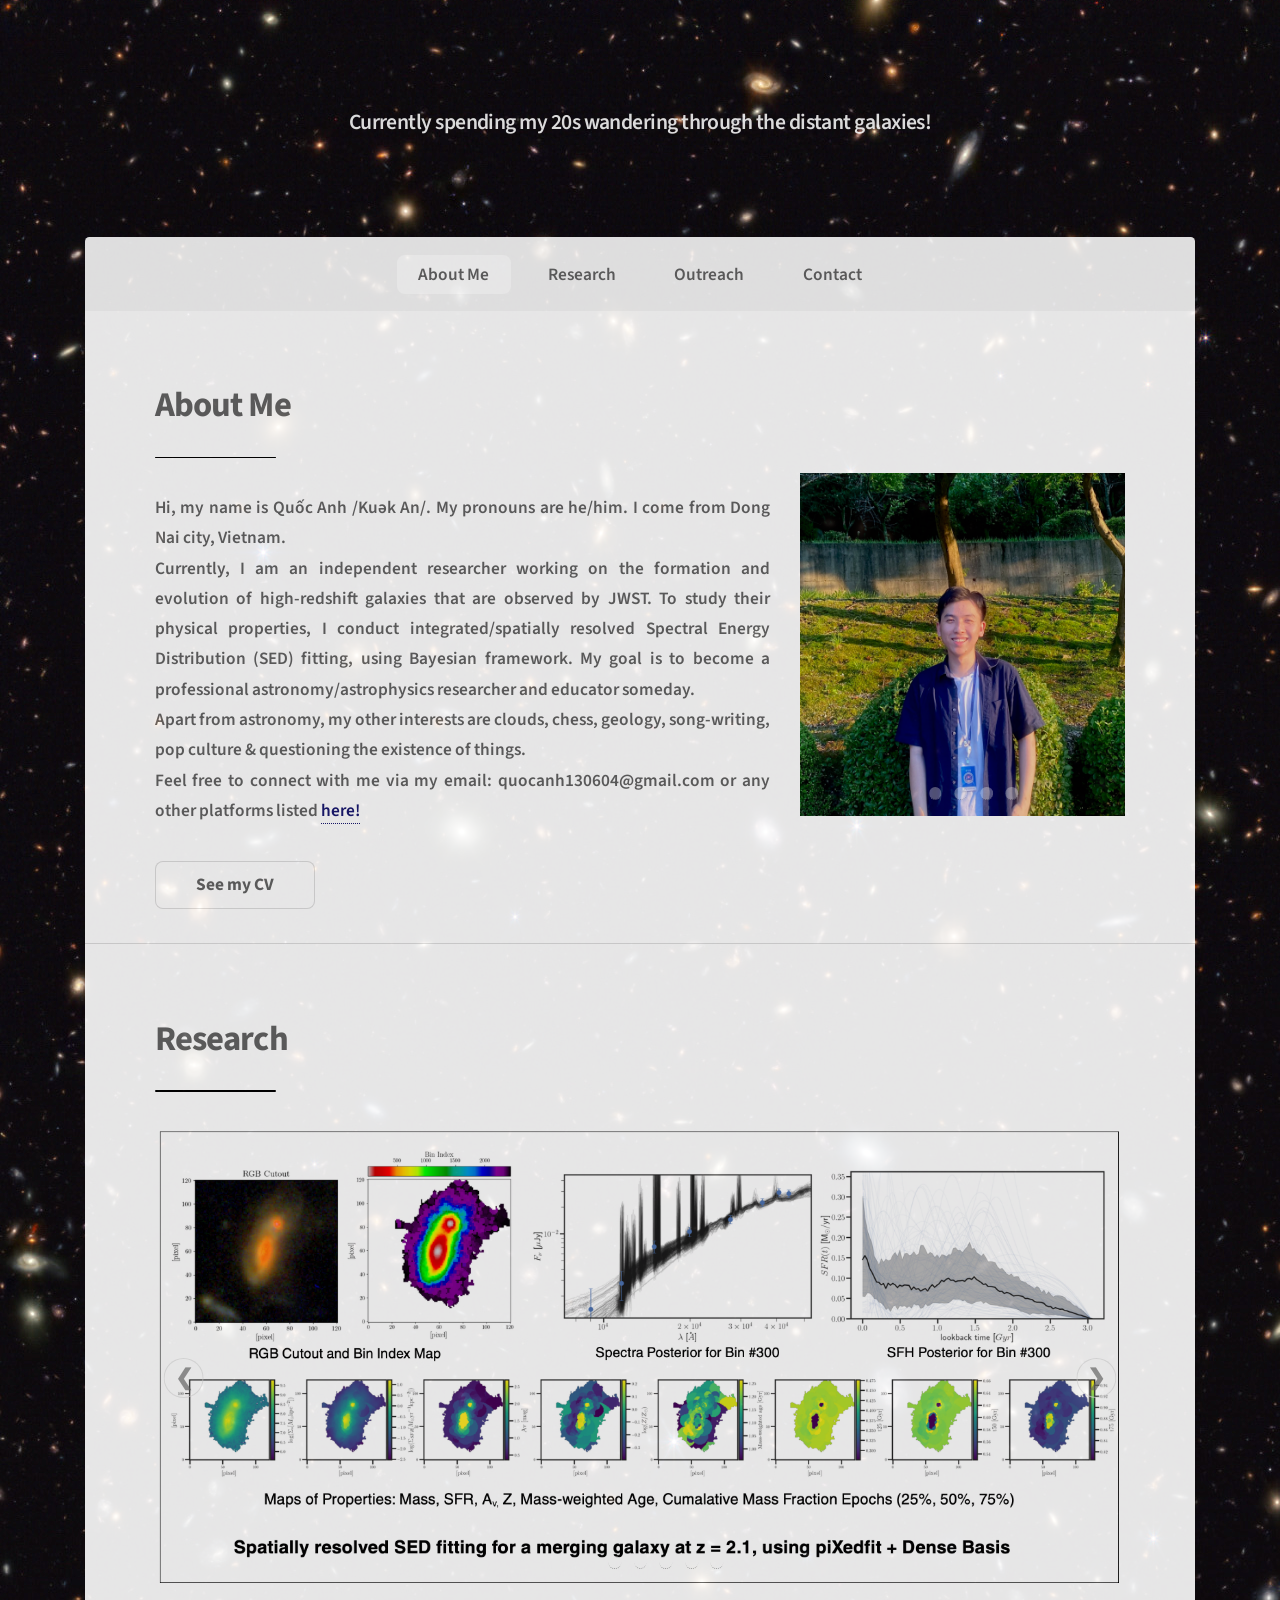
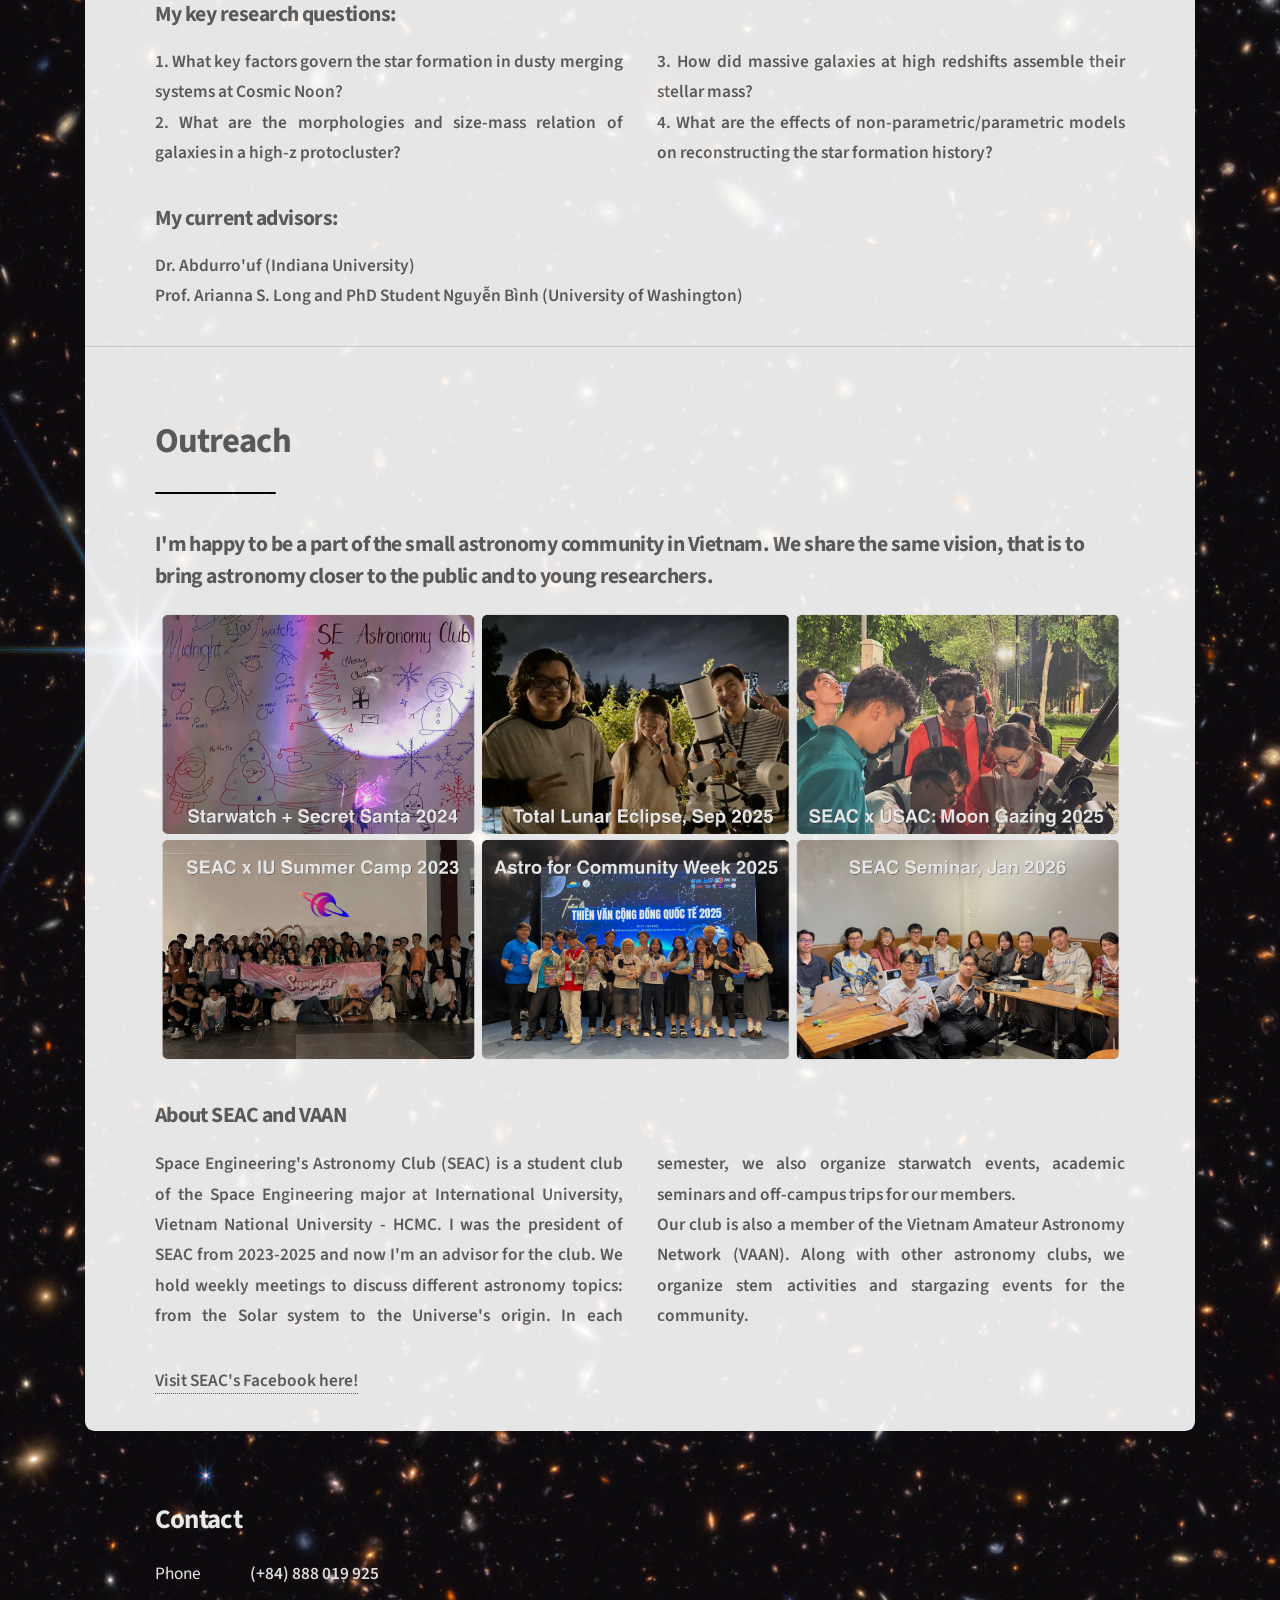
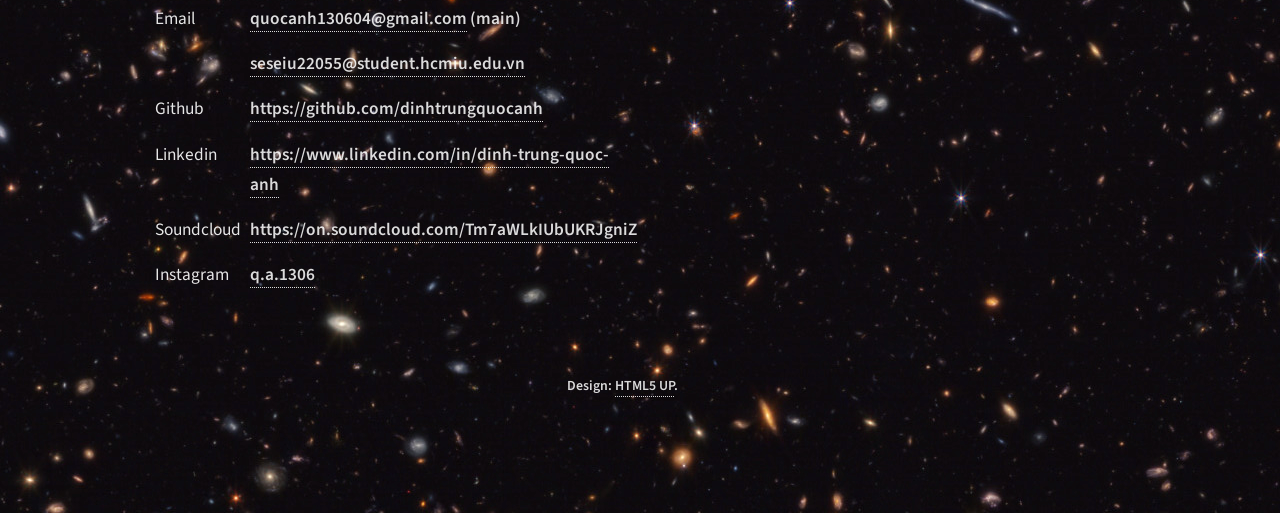
==== commit 461c7823: "Update index.html" ====
--- a/index.html
+++ b/index.html
@@ -112,6 +112,12 @@
 											2. What are the morphologies and size-mass relation of galaxies in a high-z protocluster? <br/> 
 											3. How did massive galaxies at high redshifts assemble their stellar mass? <br/>
 											4. What are the effects of non-parametric/parametric models on reconstructing the star formation history? 
+										</p>
+										<header> <h3>My current advisors:</h3>
+										</header>
+										<p>
+											Dr. Abdurro'uf (Indiana University) <br/>
+											Prof. Arianna S. Long and PhD Student Nguyễn Bình (University of Washington)
 										</p>
 									</div>
 								</div>
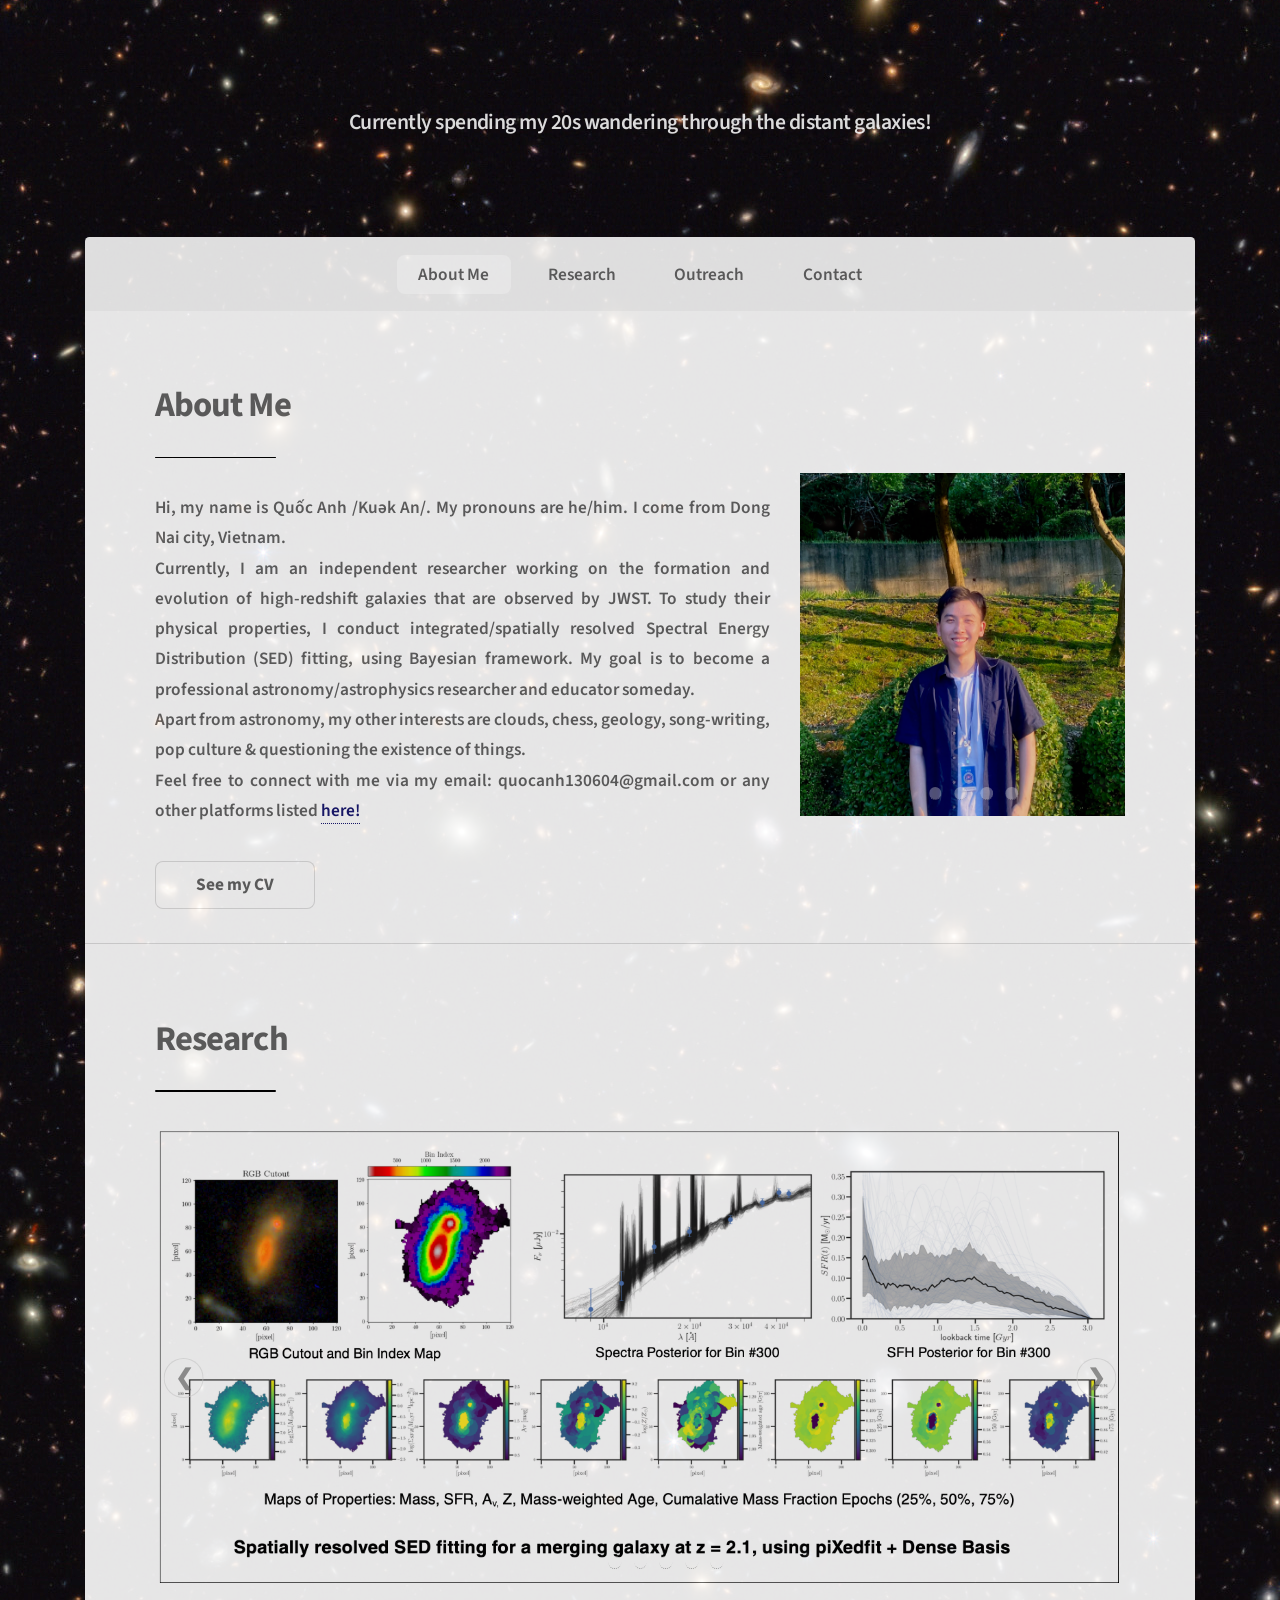
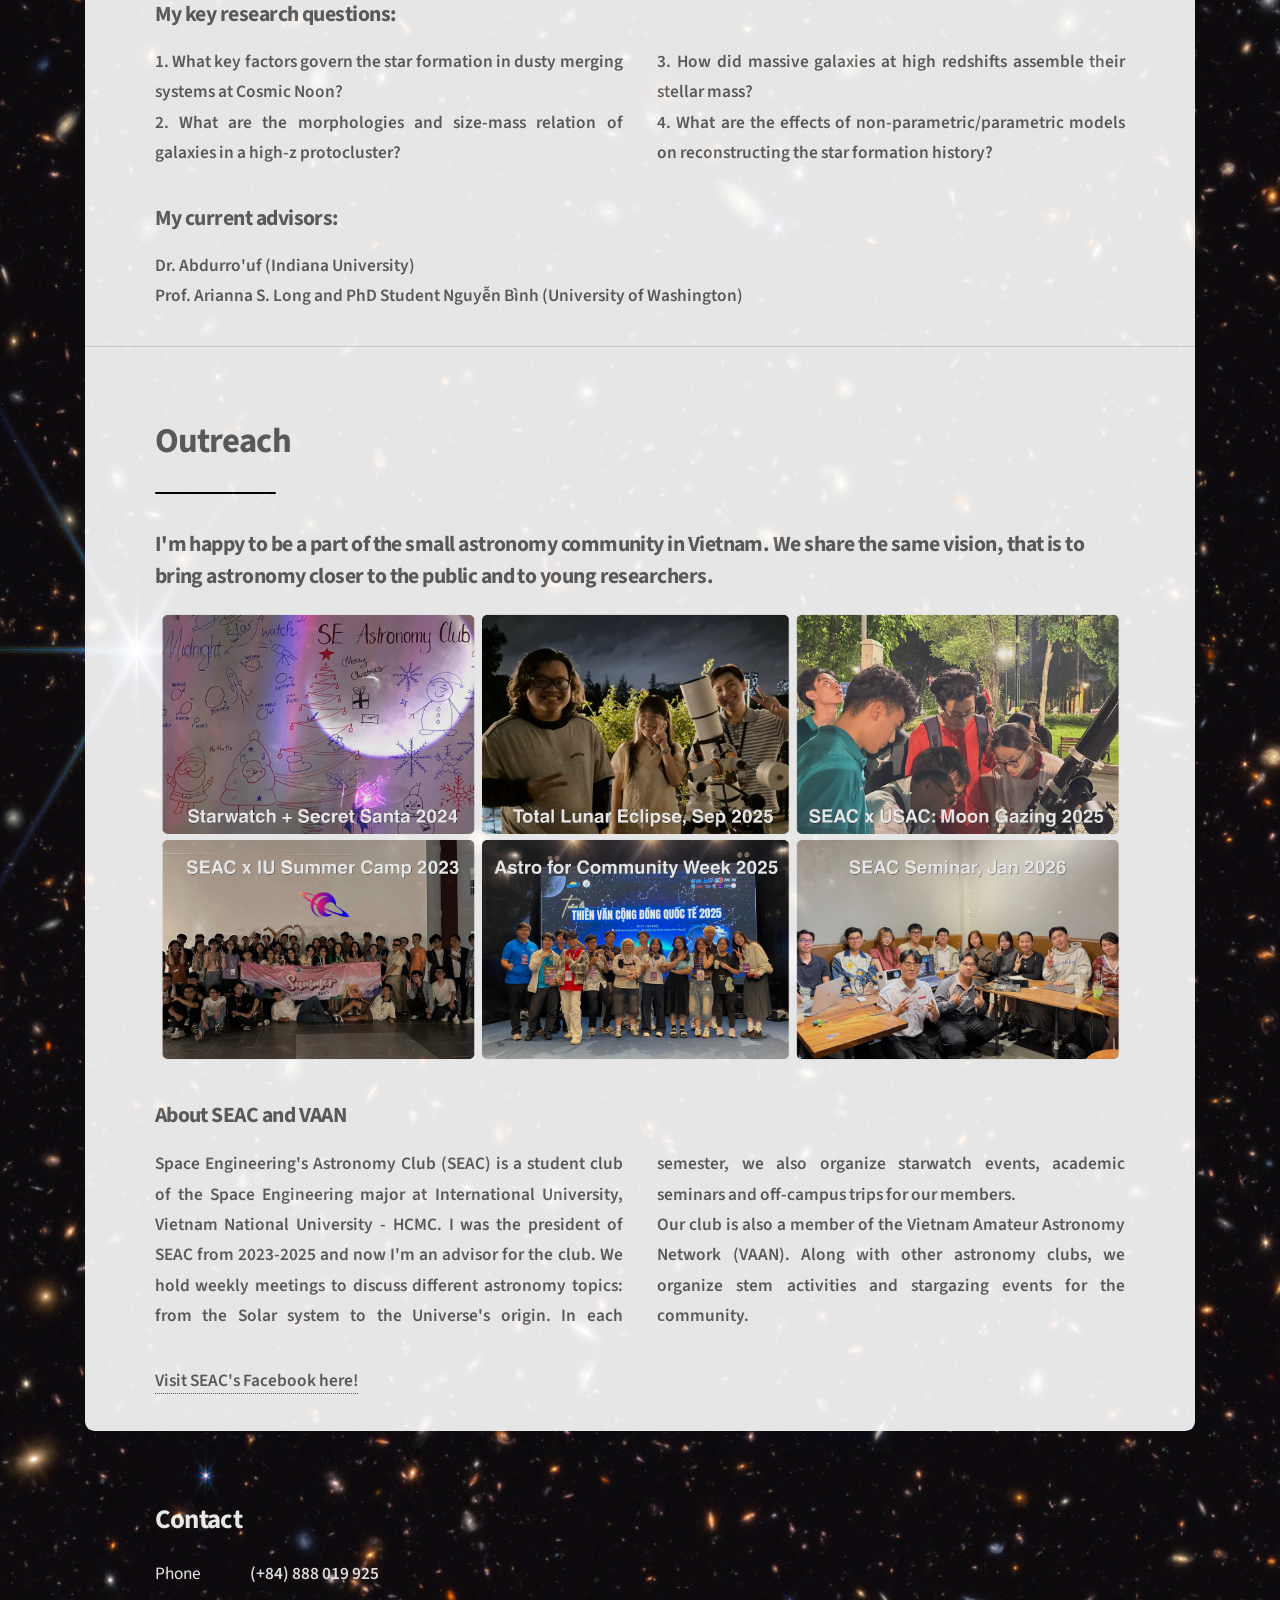
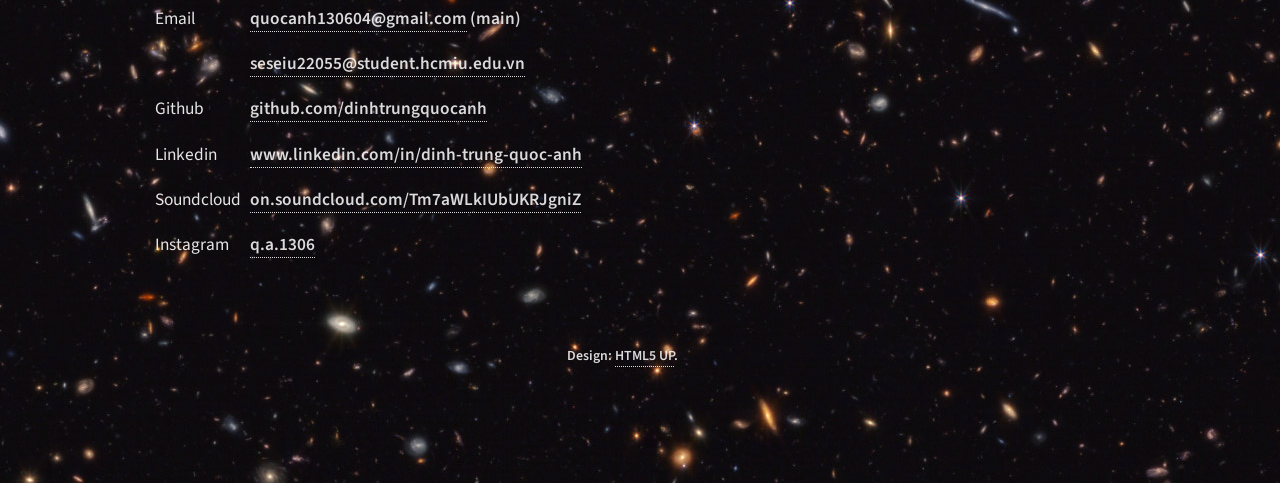
==== commit 01ca3eb3: "Update index.html" ====
--- a/index.html
+++ b/index.html
@@ -261,11 +261,11 @@
 								<dd><a href="#">quocanh130604@gmail.com</a> (main) </dd>
 								<dd><a href="#">seseiu22055@student.hcmiu.edu.vn</a></dd>
 								<dt>Github</dt>
-								<dd><a href="https://github.com/dinhtrungquocanh">https://github.com/dinhtrungquocanh</a> </dd>
+								<dd><a href="https://github.com/dinhtrungquocanh">github.com/dinhtrungquocanh</a> </dd>
 								<dt>Linkedin</dt>
-								<dd><a href="https://www.linkedin.com/in/dinh-trung-quoc-anh">https://www.linkedin.com/in/dinh-trung-quoc-anh</a> </dd>
+								<dd><a href="https://www.linkedin.com/in/dinh-trung-quoc-anh">www.linkedin.com/in/dinh-trung-quoc-anh</a> </dd>
 								<dt>Soundcloud</dt>
-								<dd><a href="https://on.soundcloud.com/Tm7aWLkIUbUKRJgniZ">https://on.soundcloud.com/Tm7aWLkIUbUKRJgniZ</a> </dd>
+								<dd><a href="https://on.soundcloud.com/Tm7aWLkIUbUKRJgniZ">on.soundcloud.com/Tm7aWLkIUbUKRJgniZ</a> </dd>
 								<dt>Instagram</dt>
 								<dd><a href="https://www.instagram.com/q.a.1306/">q.a.1306</a> </dd>
 							</dl>
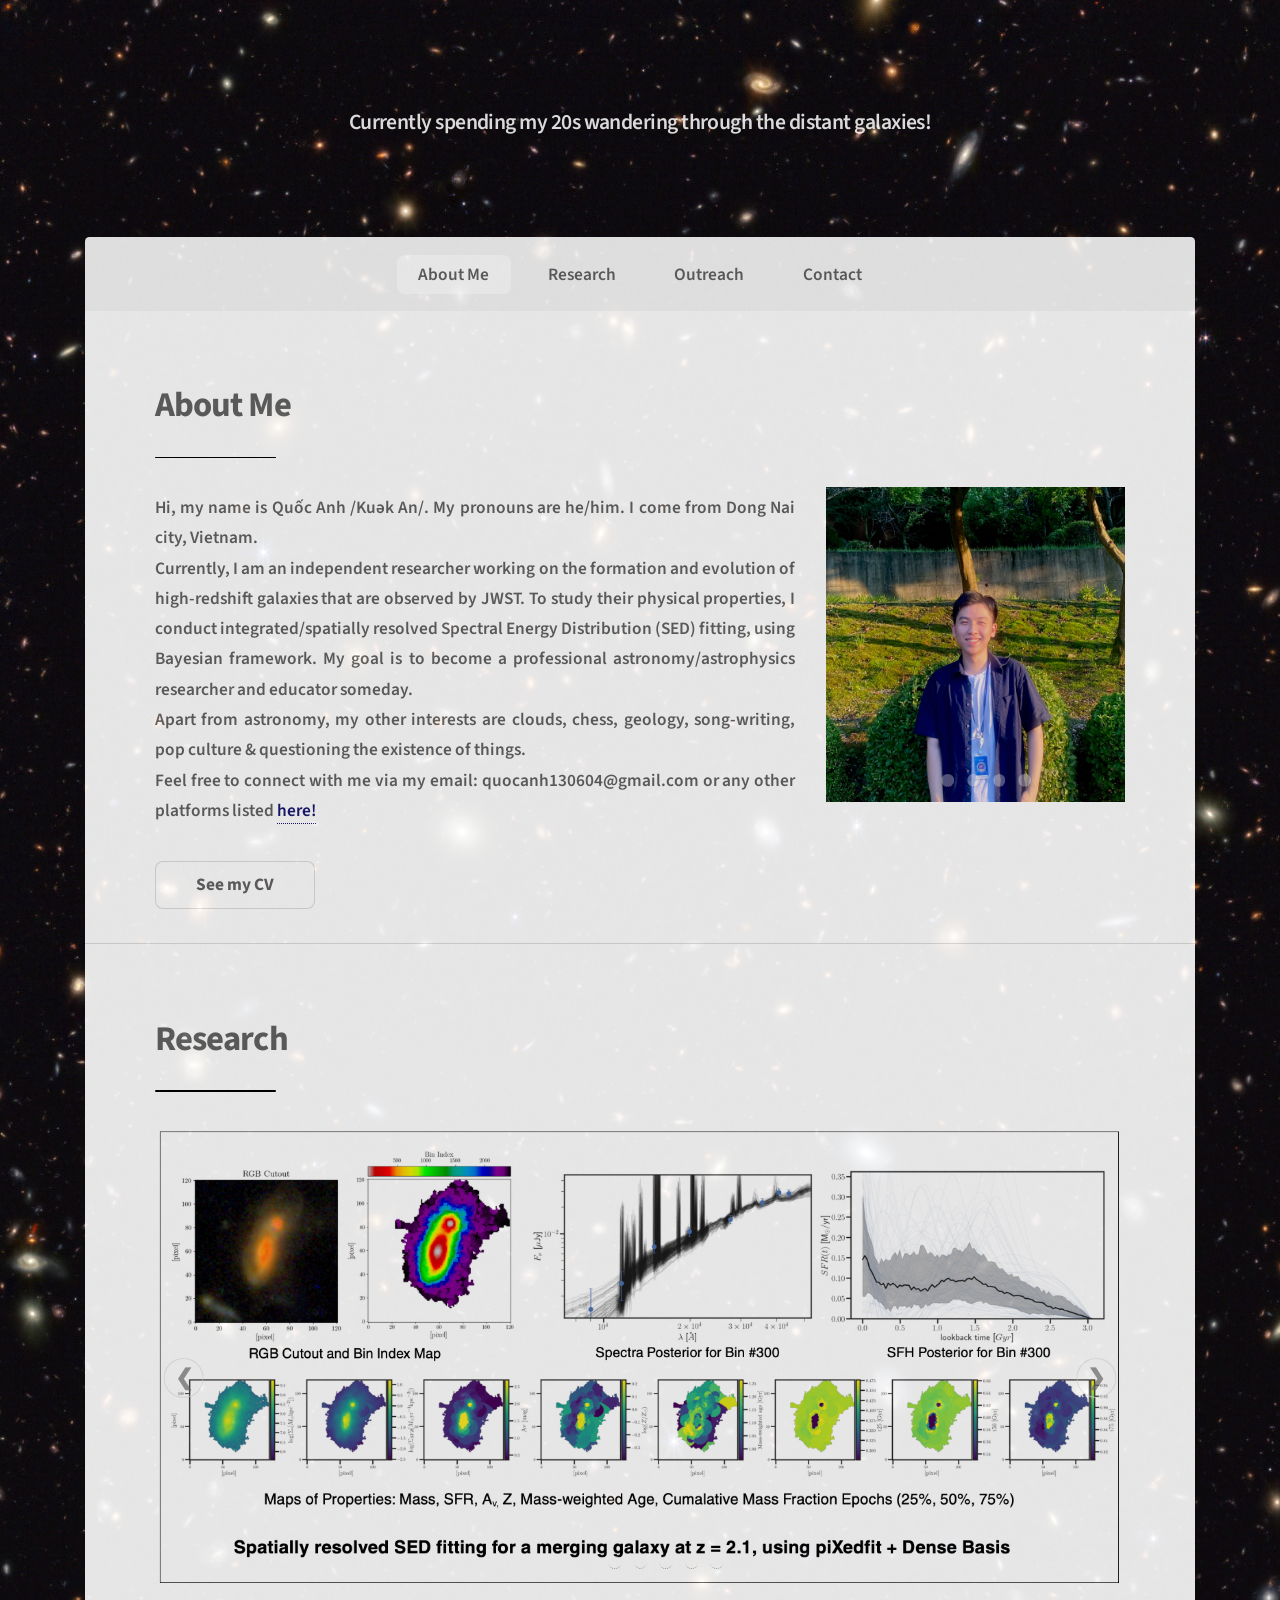
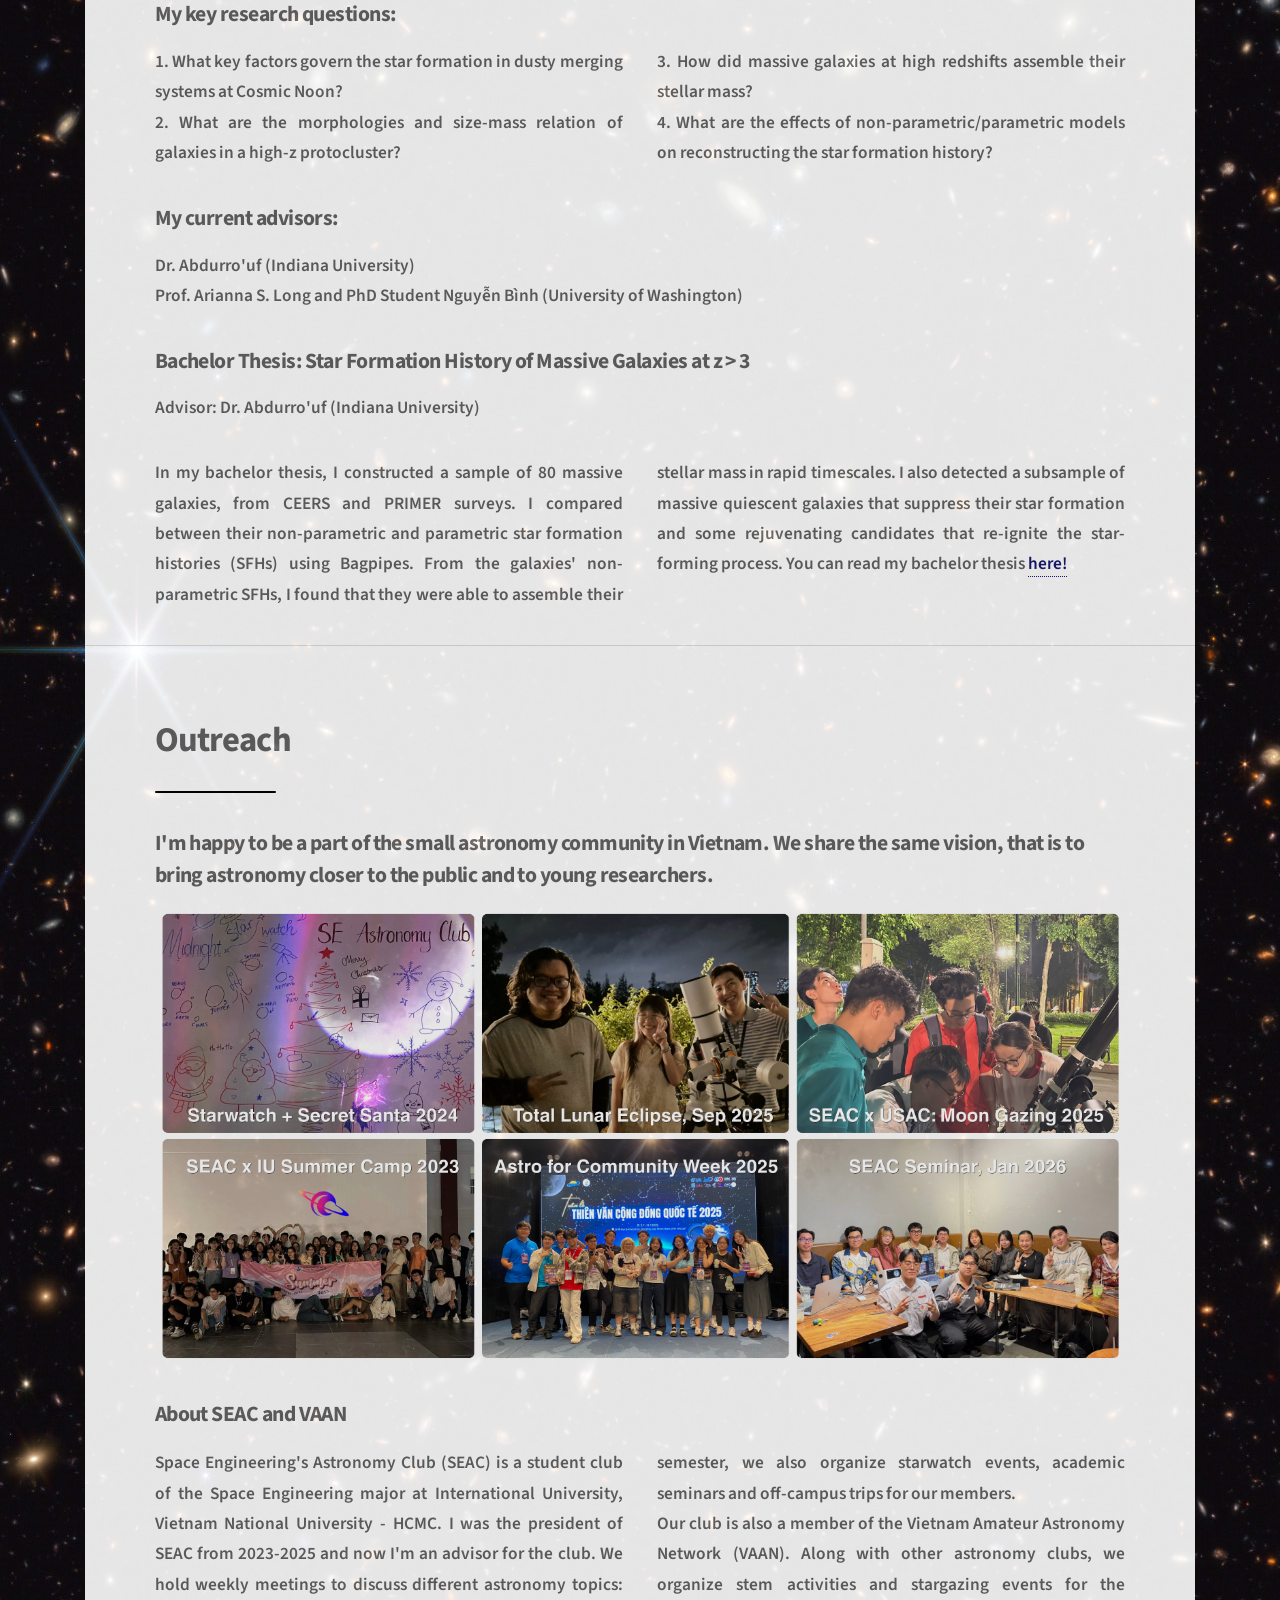
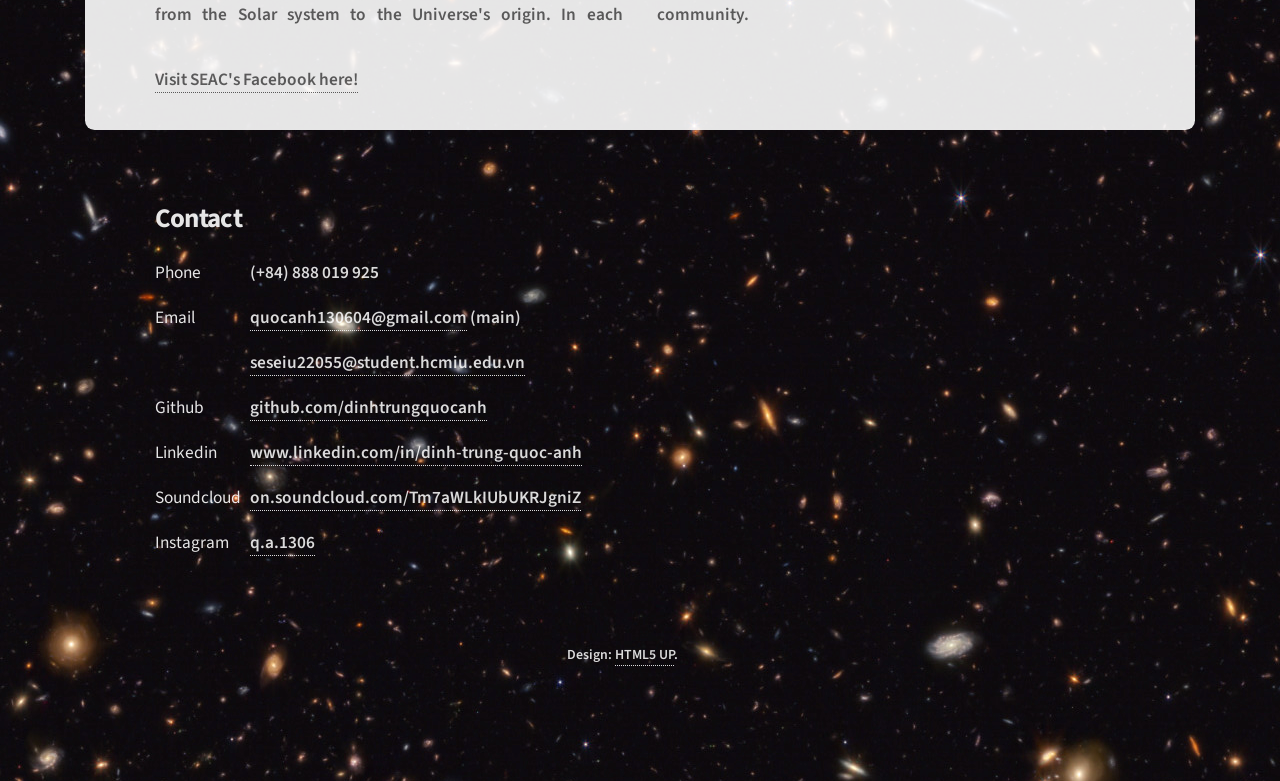
==== commit 27811e4d: "Update index.html" ====
--- a/index.html
+++ b/index.html
@@ -119,6 +119,19 @@
 											Dr. Abdurro'uf (Indiana University) <br/>
 											Prof. Arianna S. Long and PhD Student Nguyễn Bình (University of Washington)
 										</p>
+
+										<header> <h3>Bachelor Thesis: Star Formation History of Massive Galaxies at z > 3</h3>
+										</header>
+										<p> Advisor: Dr. Abdurro'uf (Indiana University) <br/> 
+										</p>
+										<p class="content">
+											In my bachelor thesis, I constructed a sample of 80 massive galaxies, from CEERS and PRIMER surveys. 
+											I compared between their non-parametric and parametric star formation histories (SFHs) using Bagpipes.
+											From the galaxies' non-parametric SFHs, I found that they were able to assemble their stellar mass in rapid timescales. 
+											I also detected a subsample of massive quiescent galaxies that suppress their star formation and some rejuvenating candidates that re-ignite the star-forming process. You can read my bachelor thesis <a href="https://drive.google.com/file/d/1OE9BSTiTku5HJuA3wpbhxl6cq-d-rq2N/view?usp=sharing" style="color: #191970;"">here!</a>
+										</p>
+
+
 									</div>
 								</div>
 
--- a/assets/css/main.css
+++ b/assets/css/main.css
@@ -3232,7 +3232,8 @@
 		.spotlight .slider {
 			display: flex;
 			overflow-x: auto; 
-			width: 19em;
+			width: 105%;       /* Takes full width on mobile */
+    		max-width: 19rem;   /* Caps it at 19em on larger screens */
 			scroll-snap-type: x mandatory;
 			scroll-behavior: smooth;
 			margin-left: 1.5em;
@@ -3244,9 +3245,10 @@
 		}
 
 			.spotlight .slider img {
-				display: block;
+				display: flex;
 				border-radius: 0%;
-				width: 19em;
+				width: 105%;
+				max-width: 19rem;
 				flex-shrink: 0;
 				animation: slide 16s infinite; 
 			}
